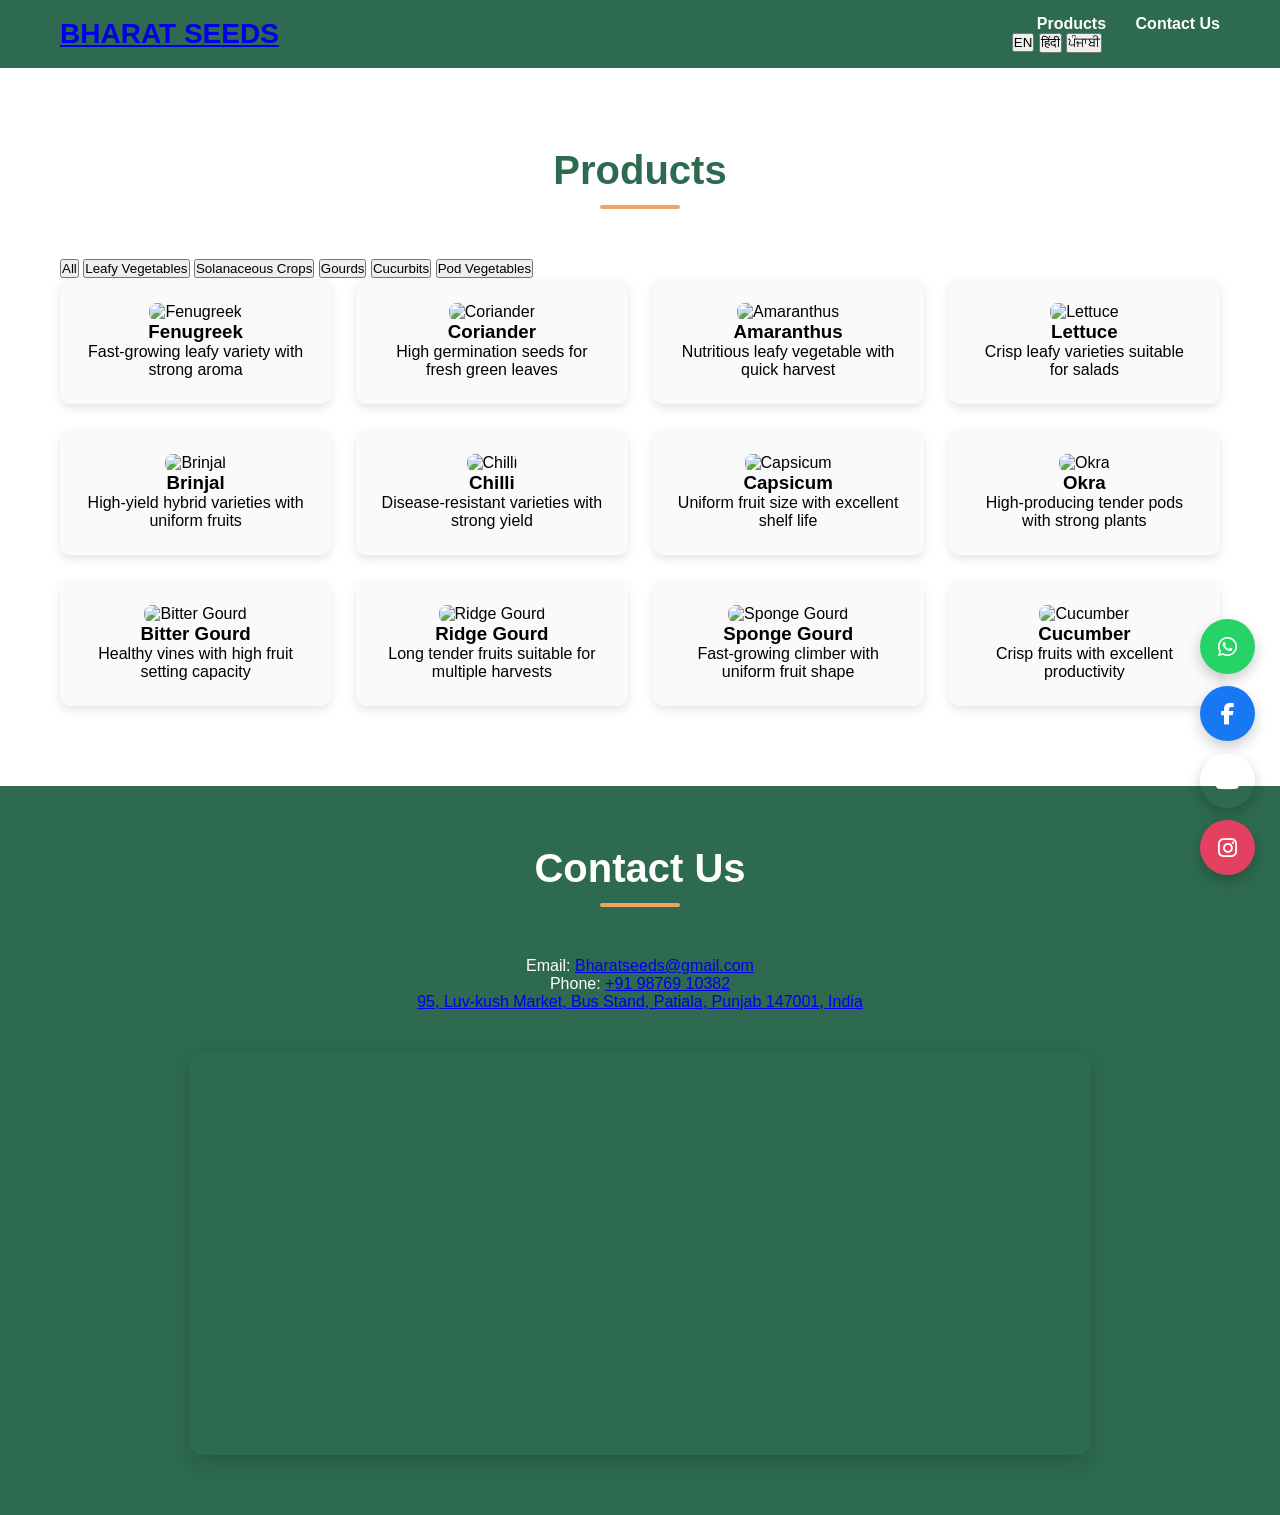
==== products.html @ 3318e7e2 "Add files via upload" ====
<!DOCTYPE html>
<html lang="en" data-default-lang="en">
<head>
  <meta charset="UTF-8">
  <meta name="viewport" content="width=device-width, initial-scale=1.0">
  <title>Bharat Seeds | Products</title>
  <link rel="icon" href="minefavicon.svg" type="image/svg+xml">
  <link rel="stylesheet" href="assets/css/style.css">
  <link rel="stylesheet" href="https://cdnjs.cloudflare.com/ajax/libs/font-awesome/6.5.0/css/all.min.css">
</head>
<body>

  <header>
    <a href="index.html" class="logo-link">
      <div class="logo">BHARAT SEEDS</div>
    </a>

    <button class="menu-toggle" id="menuToggle" aria-label="Toggle navigation" aria-expanded="false">
      <i class="fas fa-bars"></i>
    </button>

    <nav id="navbar">
      <a href="products.html" data-en="Products" data-hi="उत्पाद" data-pa="ਉਤਪਾਦ">Products</a>
      <a href="#contact" data-en="Contact Us" data-hi="संपर्क करें" data-pa="ਸੰਪਰਕ ਕਰੋ">Contact Us</a>

      <div class="language-switcher" aria-label="Language switcher">
        <button type="button" data-lang="en">EN</button>
        <button type="button" data-lang="hi">हिंदी</button>
        <button type="button" data-lang="pa">ਪੰਜਾਬੀ</button>
      </div>
    </nav>
  </header>

  <section class="section">
    <h2 class="section-title" data-en="Products" data-hi="उत्पाद" data-pa="ਉਤਪਾਦ">Products</h2>

    <div class="product-filter">
      <button class="filter-btn active" data-category="all" data-en="All" data-hi="सभी" data-pa="ਸਭ">All</button>
      <button class="filter-btn" data-category="leafy" data-en="Leafy Vegetables" data-hi="पत्तेदार सब्जियाँ" data-pa="ਪੱਤੇਦਾਰ ਸਬਜ਼ੀਆਂ">Leafy Vegetables</button>
      <button class="filter-btn" data-category="solanaceous" data-en="Solanaceous Crops" data-hi="सोलनैशियस फसलें" data-pa="ਸੋਲਨੇਸ਼ੀਅਸ ਫਸਲਾਂ">Solanaceous Crops</button>
      <button class="filter-btn" data-category="gourds" data-en="Gourds" data-hi="लौकी वर्ग की फसलें" data-pa="ਲੌਕੀ ਵਰਗ ਦੀਆਂ ਫਸਲਾਂ">Gourds</button>
      <button class="filter-btn" data-category="cucurbits" data-en="Cucurbits" data-hi="कद्दूवर्गीय फसलें" data-pa="ਕੱਦੂਵਰਗੀ ਫਸਲਾਂ">Cucurbits</button>
      <button class="filter-btn" data-category="pod" data-en="Pod Vegetables" data-hi="फलीदार सब्जियाँ" data-pa="ਫਲੀਦਾਰ ਸਬਜ਼ੀਆਂ">Pod Vegetables</button>
    </div>

    <div class="products" id="productGrid">
      <div class="card product-item" data-category="leafy">
        <img src="assets/images/products/1.jpg" alt="Fenugreek">
        <h3 data-en="Fenugreek" data-hi="मेथी" data-pa="ਮੇਥੀ">Fenugreek</h3>
        <p data-en="Fast-growing leafy variety with strong aroma" data-hi="तेज़ी से बढ़ने वाली पत्तेदार किस्म, जिसमें तेज़ सुगंध होती है" data-pa="ਤੇਜ਼ੀ ਨਾਲ ਵਧਣ ਵਾਲੀ ਪੱਤੇਦਾਰ ਕਿਸਮ, ਜਿਸ ਵਿੱਚ ਮਜ਼ਬੂਤ ਖੁਸ਼ਬੂ ਹੁੰਦੀ ਹੈ">
          Fast-growing leafy variety with strong aroma
        </p>
      </div>

      <div class="card product-item" data-category="leafy">
        <img src="assets/images/products/2.jpg" alt="Coriander">
        <h3 data-en="Coriander" data-hi="धनिया" data-pa="ਧਨੀਆ">Coriander</h3>
        <p data-en="High germination seeds for fresh green leaves" data-hi="ताज़ी हरी पत्तियों के लिए उच्च अंकुरण वाले बीज" data-pa="ਤਾਜ਼ੀਆਂ ਹਰੀਆਂ ਪੱਤੀਆਂ ਲਈ ਉੱਚ ਅੰਕੁਰਣ ਵਾਲੇ ਬੀਜ">
          High germination seeds for fresh green leaves
        </p>
      </div>

      <div class="card product-item" data-category="leafy">
        <img src="assets/images/products/3.jpg" alt="Amaranthus">
        <h3 data-en="Amaranthus" data-hi="चौलाई" data-pa="ਚੌਲਾਈ">Amaranthus</h3>
        <p data-en="Nutritious leafy vegetable with quick harvest" data-hi="पौष्टिक पत्तेदार सब्ज़ी, जल्दी कटाई के लिए उपयुक्त" data-pa="ਪੋਸ਼ਣ ਭਰਪੂਰ ਪੱਤੇਦਾਰ ਸਬਜ਼ੀ, ਜਲਦੀ ਕਟਾਈ ਲਈ ਉਚਿਤ">
          Nutritious leafy vegetable with quick harvest
        </p>
      </div>

      <div class="card product-item" data-category="leafy">
        <img src="assets/images/products/4.jpg" alt="Lettuce">
        <h3 data-en="Lettuce" data-hi="लेट्यूस" data-pa="ਲੈਟਸ">Lettuce</h3>
        <p data-en="Crisp leafy varieties suitable for salads" data-hi="सलाद के लिए उपयुक्त कुरकुरी पत्तेदार किस्में" data-pa="ਸਲਾਦ ਲਈ ਉਚਿਤ ਕਰਾਰੀ ਪੱਤੇਦਾਰ ਕਿਸਮਾਂ">
          Crisp leafy varieties suitable for salads
        </p>
      </div>

      <div class="card product-item" data-category="solanaceous">
        <img src="assets/images/products/5.jpg" alt="Brinjal">
        <h3 data-en="Brinjal" data-hi="बैंगन" data-pa="ਬੈਂਗਣ">Brinjal</h3>
        <p data-en="High-yield hybrid varieties with uniform fruits" data-hi="समान आकार के फलों वाली उच्च उपज हाइब्रिड किस्में" data-pa="ਇਕਸਾਰ ਫਲਾਂ ਵਾਲੀਆਂ ਉੱਚ ਉਪਜ ਹਾਈਬ੍ਰਿਡ ਕਿਸਮਾਂ">
          High-yield hybrid varieties with uniform fruits
        </p>
      </div>

      <div class="card product-item" data-category="solanaceous">
        <img src="assets/images/products/6.jpg" alt="Chilli">
        <h3 data-en="Chilli" data-hi="मिर्च" data-pa="ਮਿਰਚ">Chilli</h3>
        <p data-en="Disease-resistant varieties with strong yield" data-hi="रोग-प्रतिरोधी किस्में, मजबूत उपज के साथ" data-pa="ਬਿਮਾਰੀ-ਰੋਧੀ ਕਿਸਮਾਂ, ਮਜ਼ਬੂਤ ਉਪਜ ਨਾਲ">
          Disease-resistant varieties with strong yield
        </p>
      </div>

      <div class="card product-item" data-category="solanaceous">
        <img src="assets/images/products/7.jpg" alt="Capsicum">
        <h3 data-en="Capsicum" data-hi="शिमला मिर्च" data-pa="ਸ਼ਿਮਲਾ ਮਿਰਚ">Capsicum</h3>
        <p data-en="Uniform fruit size with excellent shelf life" data-hi="समान आकार और अच्छी शेल्फ लाइफ वाली किस्में" data-pa="ਇਕਸਾਰ ਆਕਾਰ ਅਤੇ ਵਧੀਆ ਸ਼ੈਲਫ ਲਾਈਫ ਵਾਲੀਆਂ ਕਿਸਮਾਂ">
          Uniform fruit size with excellent shelf life
        </p>
      </div>

      <div class="card product-item" data-category="pod">
        <img src="assets/images/products/8.jpg" alt="Okra">
        <h3 data-en="Okra" data-hi="भिंडी" data-pa="ਭਿੰਡੀ">Okra</h3>
        <p data-en="High-producing tender pods with strong plants" data-hi="मज़बूत पौधों के साथ उच्च उत्पादन देने वाली मुलायम फलियाँ" data-pa="ਮਜ਼ਬੂਤ ਪੌਦਿਆਂ ਨਾਲ ਉੱਚ ਉਤਪਾਦਨ ਦੇਣ ਵਾਲੀਆਂ ਨਰਮ ਫਲੀਆਂ">
          High-producing tender pods with strong plants
        </p>
      </div>

      <div class="card product-item" data-category="gourds">
        <img src="assets/images/products/9.jpg" alt="Bitter Gourd">
        <h3 data-en="Bitter Gourd" data-hi="करेला" data-pa="ਕਰੇਲਾ">Bitter Gourd</h3>
        <p data-en="Healthy vines with high fruit setting capacity" data-hi="मज़बूत बेलें और अधिक फल सेटिंग क्षमता" data-pa="ਮਜ਼ਬੂਤ ਬੇਲਾਂ ਅਤੇ ਵਧੀਆ ਫਲ ਸੈੱਟਿੰਗ ਸਮਰੱਥਾ">
          Healthy vines with high fruit setting capacity
        </p>
      </div>

      <div class="card product-item" data-category="gourds">
        <img src="assets/images/products/10.jpg" alt="Ridge Gourd">
        <h3 data-en="Ridge Gourd" data-hi="तोरी" data-pa="ਤੋਰੀ">Ridge Gourd</h3>
        <p data-en="Long tender fruits suitable for multiple harvests" data-hi="लंबे और कोमल फल, कई बार कटाई के लिए उपयुक्त" data-pa="ਲੰਮੇ ਤੇ ਨਰਮ ਫਲ, ਕਈ ਵਾਰ ਕਟਾਈ ਲਈ ਉਚਿਤ">
          Long tender fruits suitable for multiple harvests
        </p>
      </div>

      <div class="card product-item" data-category="gourds">
        <img src="assets/images/products/11.jpg" alt="Sponge Gourd">
        <h3 data-en="Sponge Gourd" data-hi="तुरई" data-pa="ਤੁਰੀ">Sponge Gourd</h3>
        <p data-en="Fast-growing climber with uniform fruit shape" data-hi="तेज़ी से बढ़ने वाली बेल, समान आकार के फलों के साथ" data-pa="ਤੇਜ਼ੀ ਨਾਲ ਵਧਣ ਵਾਲੀ ਬੇਲ, ਇਕਸਾਰ ਆਕਾਰ ਵਾਲੇ ਫਲਾਂ ਨਾਲ">
          Fast-growing climber with uniform fruit shape
        </p>
      </div>

      <div class="card product-item" data-category="cucurbits">
        <img src="assets/images/products/12.jpg" alt="Cucumber">
        <h3 data-en="Cucumber" data-hi="खीरा" data-pa="ਖੀਰਾ">Cucumber</h3>
        <p data-en="Crisp fruits with excellent productivity" data-hi="कुरकुरे फल और उत्कृष्ट उत्पादन क्षमता" data-pa="ਕਰਾਰੇ ਫਲ ਅਤੇ ਸ਼ਾਨਦਾਰ ਉਤਪਾਦਨ ਸਮਰੱਥਾ">
          Crisp fruits with excellent productivity
        </p>
      </div>
    </div>
  </section>

  <section class="contact" id="contact">
    <h2 class="section-title" data-en="Contact Us" data-hi="संपर्क करें" data-pa="ਸੰਪਰਕ ਕਰੋ">
      Contact Us
    </h2>

    <p>
      <span data-en="Email:" data-hi="ईमेल:" data-pa="ਈਮੇਲ:">Email:</span>
      <a href="mailto:Bharatseeds@gmail.com">Bharatseeds@gmail.com</a>
    </p>

    <p>
      <span data-en="Phone:" data-hi="फोन:" data-pa="ਫੋਨ:">Phone:</span>
      <a href="tel:+919876910382">+91 98769 10382</a>
    </p>

    <p>
      <a href="https://www.google.com/maps?q=95,+Luv-kush+Market,+Bus+Stand,+Patiala,+Punjab+147001,+India"
         target="_blank"
         rel="noopener noreferrer"
         data-en="95, Luv-kush Market, Bus Stand, Patiala, Punjab 147001, India"
         data-hi="95, लव-कुश मार्केट, बस स्टैंड, पटियाला, पंजाब 147001, भारत"
         data-pa="95, ਲਵ-ਕੁਸ਼ ਮਾਰਕੀਟ, ਬਸ ਸਟੈਂਡ, ਪਟਿਆਲਾ, ਪੰਜਾਬ 147001, ਭਾਰਤ">
        95, Luv-kush Market, Bus Stand, Patiala, Punjab 147001, India
      </a>
    </p>

    <div class="map-container">
      <iframe
        src="https://www.google.com/maps/embed?pb=!1m18!1m12!1m3!1d2813.1446462136223!2d76.40226665324055!3d30.338452761924554!2m3!1f0!2f0!3f0!3m2!1i1024!2i768!4f13.1!3m3!1m2!1s0x391028f3098c396d%3A0x86d84044a77a9594!2sBharat%20Seeds!5e0!3m2!1sen!2sin!4v1775980598095!5m2!1sen!2sin"
        width="800"
        height="300"
        style="border:0;"
        allowfullscreen=""
        loading="lazy"
        referrerpolicy="no-referrer-when-downgrade">
      </iframe>
    </div>
  </section>

  <div class="social-icons">
    <a href="https://wa.me/919876910382" target="_blank" rel="noopener noreferrer" class="whatsapp" aria-label="WhatsApp">
      <i class="fab fa-whatsapp"></i>
    </a>

    <a href="https://www.facebook.com/share/1JHaWWN5nT/?mibextid=wwXIfr" target="_blank" rel="noopener noreferrer" class="facebook" aria-label="Facebook">
      <i class="fab fa-facebook-f"></i>
    </a>

    <a href="https://www.youtube.com/@bharatseedspatiala" target="_blank" rel="noopener noreferrer" class="youtube" aria-label="YouTube">
      <i class="fab fa-youtube"></i>
    </a>

    <a href="https://www.instagram.com/bharat_seeds_patiala?igsh=MXJlamliZmdmdXNpZQ==" target="_blank" rel="noopener noreferrer" class="instagram" aria-label="Instagram">
      <i class="fab fa-instagram"></i>
    </a>
  </div>

  <script src="assets/js/script.js"></script>
  <script>
    const urlParams = new URLSearchParams(window.location.search);
    const selectedCategory = urlParams.get("category") || "all";

    const filterButtons = document.querySelectorAll(".filter-btn");
    const productItems = document.querySelectorAll(".product-item");

    function applyFilter(category) {
      productItems.forEach(item => {
        const itemCategory = item.getAttribute("data-category");
        const show = category === "all" || itemCategory === category;
        item.style.display = show ? "block" : "none";
      });

      filterButtons.forEach(btn => {
        btn.classList.toggle("active", btn.dataset.category === category);
      });
    }

    filterButtons.forEach(btn => {
      btn.addEventListener("click", () => {
        applyFilter(btn.dataset.category);
      });
    });

    applyFilter(selectedCategory);
  </script>
</body>
</html>
---- assets/css/style.css ----
/* GLOBAL RESET */

* {
  margin: 0;
  padding: 0;
  box-sizing: border-box;
}


body {

  font-family: Arial, sans-serif;
  background: #f7f7f7;

}


/* HEADER */

header {

  background: #2d6a4f;
  color: white;

  padding: 15px 60px;

  display: flex;
  justify-content: space-between;
  align-items: center;

}


.logo {

  font-size: 28px;
  font-weight: bold;

}


nav a {

  color: white;
  margin-left: 25px;
  text-decoration: none;
  font-weight: 600;

}


nav a:hover {

  color: #f4a261;

}



/* HERO SECTION */

.hero {

  height: 500px;

  /* Background image */
  background-image: linear-gradient(rgba(0, 0, 0, 0.55),
      rgba(0, 0, 0, 0.55)),
    url("../images/bgimage.jpg");

  background-size: cover;
  background-position: bottom;
  background-repeat: no-repeat;

  /* Center text */
  display: flex;
  justify-content: center;
  align-items: center;

  text-align: center;
  color: white;

}


.hero h1 {

  font-size: 60px;
  margin-bottom: 10px;

}


.hero p {

  font-size: 22px;

}


.btn {

  margin-top: 20px;

  background: #f4a261;

  padding: 14px 28px;

  border: none;
  border-radius: 6px;

  color: white;
  font-size: 18px;

  cursor: pointer;

}


.btn:hover {

  background: #e76f51;

}



/* SECTION */

.section {

  padding: 80px 60px;
  background: white;

}


/* =========================
   ABOUT SECTION
========================= */

.about {

  display: flex;

  align-items: center;

  justify-content: center;

  gap: 60px;

  max-width: 1100px;

  margin: auto;

}


/* ABOUT IMAGE */

.about img {

  width: 40%;

  max-width: 420px;

  border-radius: 14px;

  box-shadow: 0 10px 25px rgba(0, 0, 0, 0.15);

}


/* ABOUT TEXT BLOCK */

.about div {

  width: 55%;

}


/* ABOUT TEXT STYLE */

.about p {

  font-size: 18px;

  line-height: 1.8;

  color: #444;

  letter-spacing: 0.4px;

}



/* PRODUCTS */

.products {

  display: grid;

  grid-template-columns: repeat(4, 1fr);

  gap: 25px;

}


.card {

  background: #fafafa;

  padding: 25px;

  text-align: center;

  border-radius: 10px;

  box-shadow: 0 4px 10px rgba(0, 0, 0, 0.1);

}


.card img {

  width: 100%;

  height: 180px;

  object-fit: cover;

  border-radius: 8px;

}



/* CONTACT */

.contact {

  background: #2d6a4f;

  color: white;

  text-align: center;

  padding: 60px;

}



/* FOOTER */

footer {

  background: #1b4332;

  color: white;

  text-align: center;

  padding: 20px;

}



/* MOBILE RESPONSIVE */

@media (max-width: 900px) {


  .products {

    grid-template-columns: repeat(2, 1fr);

  }


  .hero h1 {

    font-size: 40px;

  }


}



/* =========================
   VIEW BUTTON STYLE
========================= */

.view-btn {

  margin-top: 45px;

  background: linear-gradient(135deg, #2d6a4f, #40916c);

  color: white;

  padding: 14px 34px;

  font-size: 17px;

  border: none;

  border-radius: 30px;

  cursor: pointer;

  transition: all 0.3s ease;

  letter-spacing: 0.5px;

}


/* BUTTON HOVER EFFECT */

.view-btn:hover {

  background: linear-gradient(135deg, #1b4332, #2d6a4f);

  transform: translateY(-2px);

  box-shadow: 0 8px 18px rgba(0, 0, 0, 0.18);

}


/* GOOGLE MAP CONTAINER */

.map-container {

  margin-top: 40px;

  width: 100%;

  max-width: 900px;

  margin-left: auto;
  margin-right: auto;

  border-radius: 12px;

  overflow: hidden;

  box-shadow: 0 8px 20px rgba(0, 0, 0, 0.15);

}


/* MAP FRAME */

.map-container iframe {

  width: 100%;

  height: 400px;

  border: 0;

}


html {
  scroll-behavior: smooth;
}

/* FLOATING SOCIAL ICONS */

.social-icons {

  position: fixed;

  bottom: 25px;
  right: 25px;

  display: flex;
  flex-direction: column;

  gap: 12px;

  z-index: 999;

}


/* ICON STYLE */

.social-icons a {

  width: 55px;
  height: 55px;

  display: flex;
  align-items: center;
  justify-content: center;

  color: white;

  font-size: 22px;

  border-radius: 50%;

  box-shadow: 0 6px 14px rgba(0, 0, 0, 0.2);

  transition: 0.3s ease;

  text-decoration: none;

}


/* WHATSAPP */

.social-icons .whatsapp {

  background: #25D366;

}


/* FACEBOOK */

.social-icons .facebook {

  background: #1877F2;

}


/* INSTAGRAM */

.social-icons .instagram {

  background: #E4405F;

}


/* HOVER EFFECT */

.social-icons a:hover {

  transform: translateY(-5px) scale(1.1);

  box-shadow: 0 10px 22px rgba(0, 0, 0, 0.3);

}


.hero-content h1 {

  margin-bottom: 15px;

}


.hero-content p {

  margin-bottom: 25px;

  font-size: 22px;

}


.hero-content .btn {

  display: inline-block;

  margin-top: 10px;

}

.about h3 {

  font-size: 26px;

  color: #2d6a4f;

  margin-bottom: 15px;

}


@media (max-width: 900px) {

  .about {

    flex-direction: column;

    text-align: center;

  }

  .about img {

    width: 80%;

  }

  .about div {

    width: 100%;

  }

}

/* =========================
   OUR PARTNERS SECTION
========================= */

.partners-section {

  padding: 80px 60px;
  background: linear-gradient(to bottom, #f9faf7, #ffffff);
  text-align: center;

}


/* PARTNER GRID */

.partners-grid {

  display: grid;
  grid-template-columns: repeat(6, 1fr);
  gap: 30px;
  align-items: center;
  justify-items: center;
  max-width: 1100px;
  margin: auto;

}


/* PARTNER LOGOS */

.partner-logo {

  width: 150px;
  height: 100px;
  object-fit: contain;
  padding: 14px;
  background: white;
  border-radius: 10px;
  box-shadow: 0 4px 12px rgba(0, 0, 0, 0.08);
  transition: transform 0.25s ease,
    box-shadow 0.25s ease;

}


.partner-logo:hover {

  transform: translateY(-6px) scale(1.05);
  box-shadow: 0 10px 25px rgba(0, 0, 0, 0.15);

}


/* VIEW BUTTON */

.view-btn {

  margin-top: 45px;
  background: linear-gradient(135deg, #2d6a4f, #40916c);
  color: white;
  padding: 14px 34px;
  font-size: 17px;
  border: none;
  border-radius: 30px;
  cursor: pointer;
  transition: all 0.3s ease;
  letter-spacing: 0.5px;

}


.view-btn:hover {

  background: linear-gradient(135deg, #1b4332, #2d6a4f);
  transform: translateY(-2px);
  box-shadow: 0 8px 18px rgba(0, 0, 0, 0.18);

}


/* RESPONSIVE */

@media (max-width:1000px) {

  .partners-grid {
    grid-template-columns: repeat(4, 1fr);
  }

}

@media (max-width:600px) {

  .partners-grid {
    grid-template-columns: repeat(2, 1fr);
  }

  .partners-section {
    padding: 60px 20px;
  }

}


/* =========================
   GLOBAL SECTION HEADINGS
========================= */

.section-title {

  font-size: 40px;

  color: #2d6a4f;

  margin: 0 auto 50px auto;

  text-align: center;

  display: block;

  position: relative;

  width: fit-content;

}


/* UNDERLINE ACCENT */

.section-title::after {

  content: "";

  width: 80px;

  height: 4px;

  background: #f4a261;

  display: block;

  margin: 12px auto 0;

  border-radius: 3px;

}

.contact .section-title {

  color: white;

}

/* =========================
   MOBILE NAVBAR SUPPORT
========================= */

.menu-toggle {

  display: none;

  font-size: 26px;

  cursor: pointer;

}


/* MOBILE NAVIGATION */

.menu-toggle {

  display: none;

  font-size: 26px;

  cursor: pointer;

}


/* MOBILE NAVIGATION */

.menu-toggle {

  display: none;

  font-size: 26px;

  cursor: pointer;

}


/* MOBILE NAVIGATION */

.menu-toggle {

  display: none;

  font-size: 26px;

  cursor: pointer;

}


/* MOBILE NAVIGATION */

@media (max-width: 768px) {

  nav {

    position: absolute;

    top: 70px;

    right: 20px;

    background: #2d6a4f;

    width: 220px;

    display: none;

    flex-direction: column;

    padding: 15px 0;

    border-radius: 8px;

    box-shadow: 0 6px 18px rgba(0, 0, 0, 0.2);

  }

  nav a {

    display: block;

    padding: 12px 20px;

    margin: 0;

  }

  .menu-toggle {

    display: block;

    color: white;

  }

  nav.active {

    display: flex;

  }

}

/* 
@media (max-width: 768px) {

  nav {

    position: absolute;

    top: 70px;

    right: 20px;

    background: #2d6a4f;

    width: 220px;

    display: none;

    flex-direction: column;

    padding: 15px 0;

    border-radius: 8px;

    box-shadow: 0 6px 18px rgba(0, 0, 0, 0.2);

  }

  nav a {

    display: block;

    padding: 12px 20px;

    margin: 0;

  }

  .menu-toggle {

    display: block;

    color: white;

  }

  nav.active {

    display: flex;

  }

} */
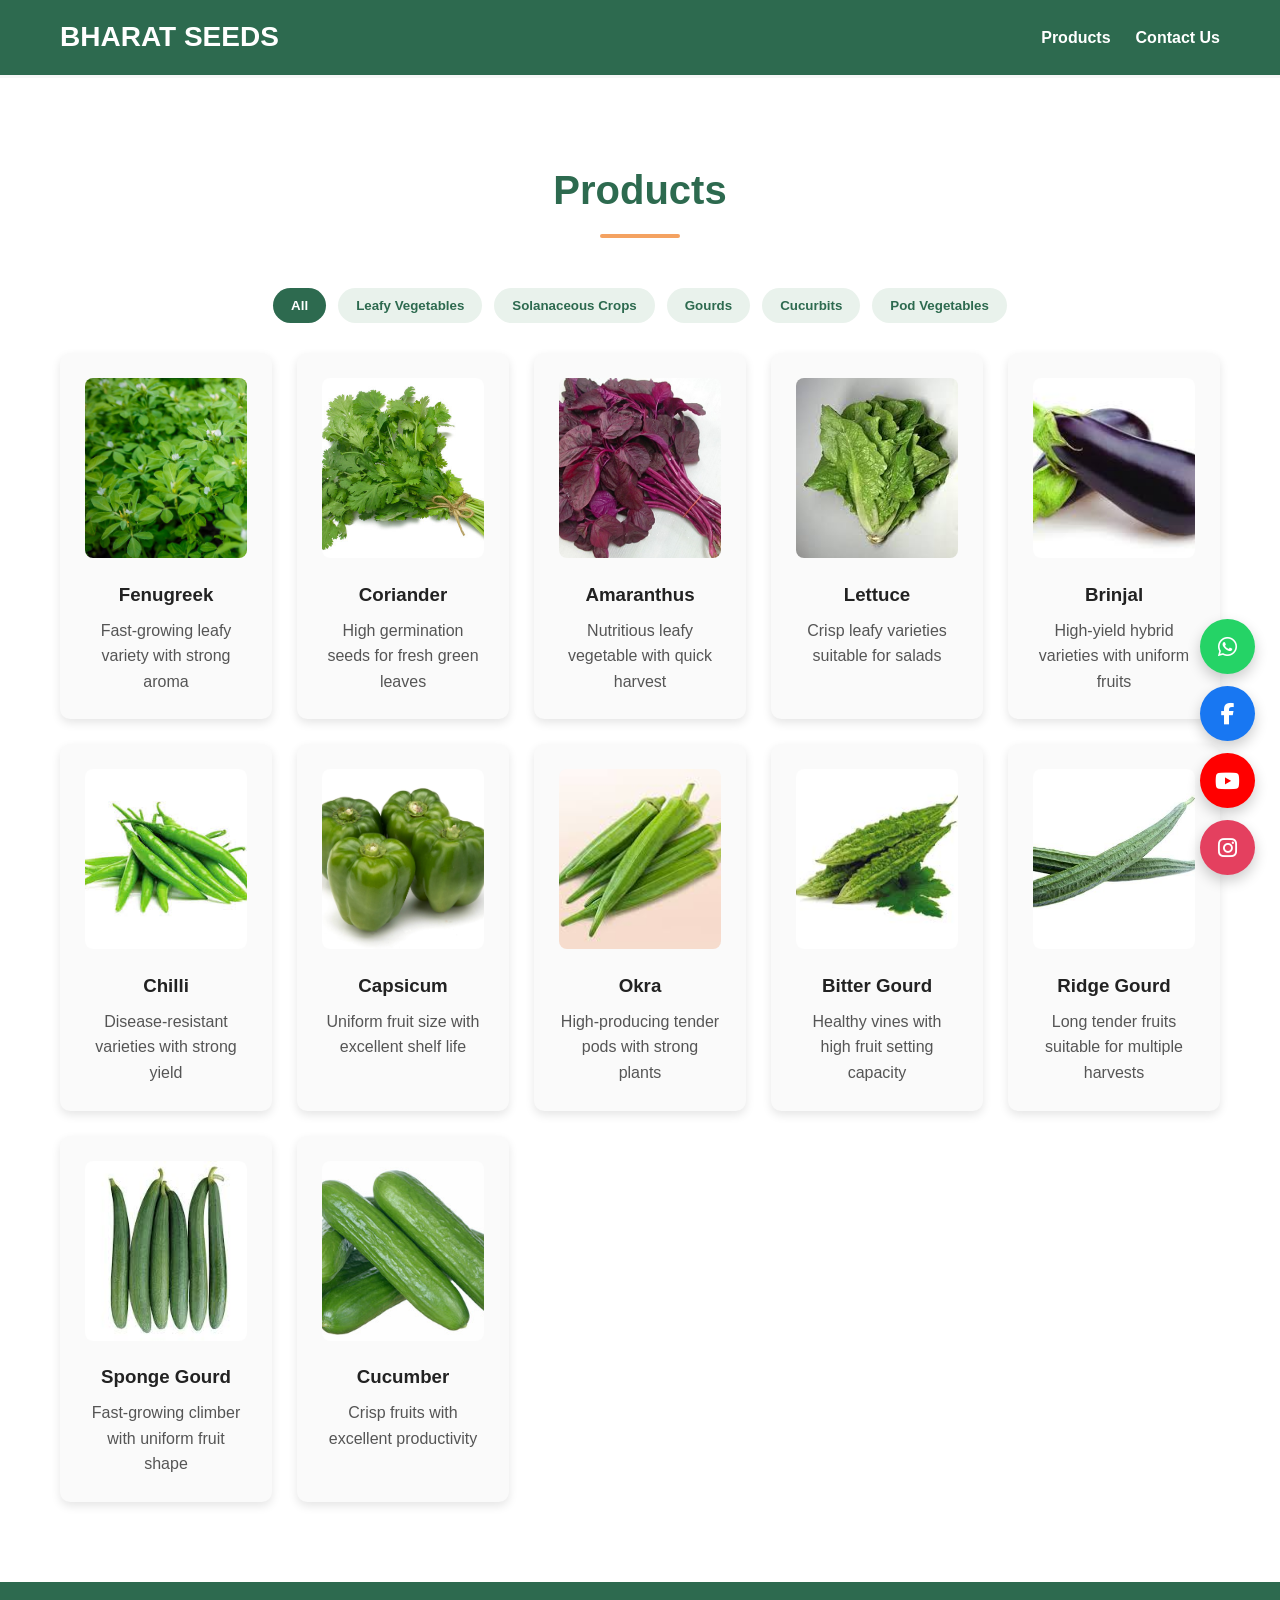
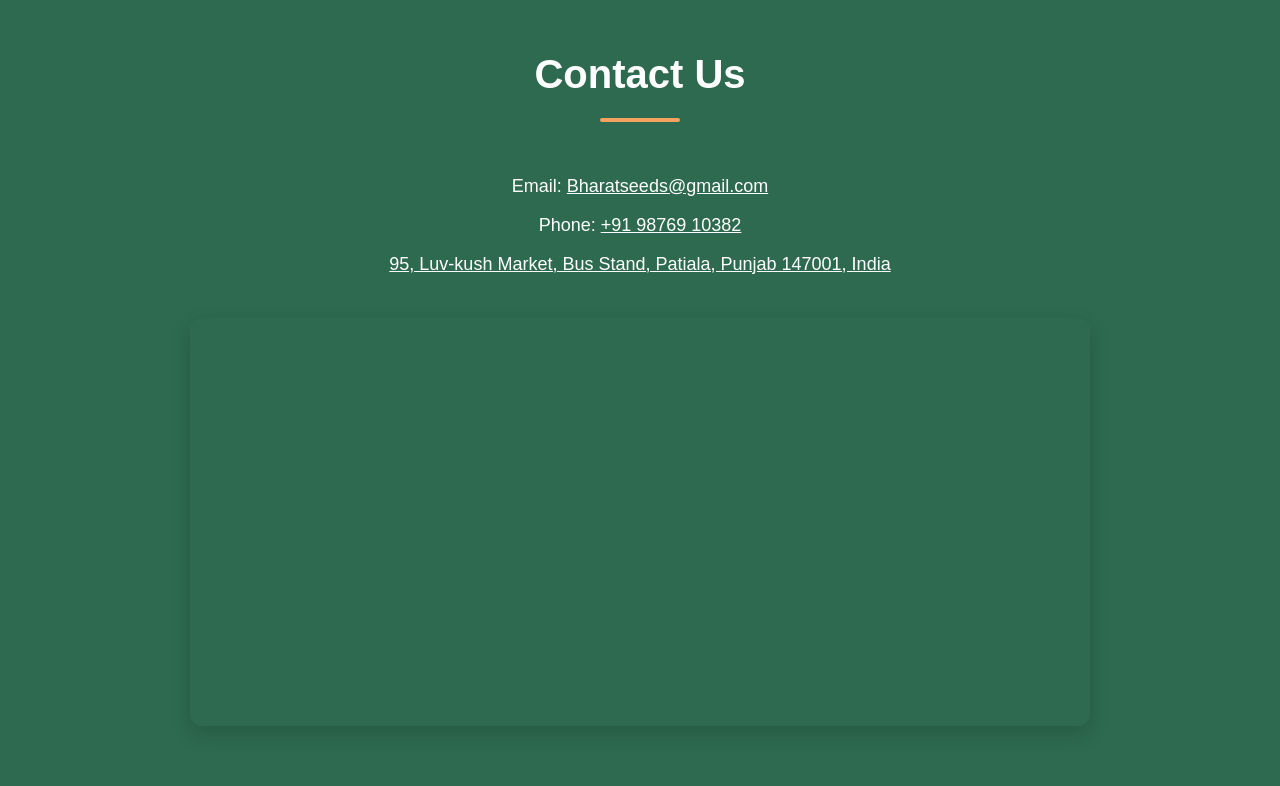
==== commit ad997029: "Add files via upload" ====
--- a/products.html
+++ b/products.html
@@ -1,5 +1,5 @@
 <!DOCTYPE html>
-<html lang="en" data-default-lang="en">
+<html lang="en">
 <head>
   <meta charset="UTF-8">
   <meta name="viewport" content="width=device-width, initial-scale=1.0">
@@ -11,193 +11,170 @@
 <body>
 
   <header>
-    <a href="index.html" class="logo-link">
-      <div class="logo">BHARAT SEEDS</div>
-    </a>
-
-    <button class="menu-toggle" id="menuToggle" aria-label="Toggle navigation" aria-expanded="false">
-      <i class="fas fa-bars"></i>
-    </button>
-
-    <nav id="navbar">
-      <a href="products.html" data-en="Products" data-hi="उत्पाद" data-pa="ਉਤਪਾਦ">Products</a>
-      <a href="#contact" data-en="Contact Us" data-hi="संपर्क करें" data-pa="ਸੰਪਰਕ ਕਰੋ">Contact Us</a>
-
-      <div class="language-switcher" aria-label="Language switcher">
-        <button type="button" data-lang="en">EN</button>
-        <button type="button" data-lang="hi">हिंदी</button>
-        <button type="button" data-lang="pa">ਪੰਜਾਬੀ</button>
-      </div>
-    </nav>
-  </header>
+  <a href="index.html" class="logo-link">
+    <div class="logo">BHARAT SEEDS</div>
+  </a>
+
+  <button class="menu-toggle" id="menuToggle" aria-label="Toggle navigation" aria-expanded="false">
+    <i class="fas fa-bars"></i>
+  </button>
+
+  <nav id="navbar">
+    <a href="products.html">Products</a>
+    <a href="#contact">Contact Us</a>
+  </nav>
+</header>
 
   <section class="section">
-    <h2 class="section-title" data-en="Products" data-hi="उत्पाद" data-pa="ਉਤਪਾਦ">Products</h2>
+    <h2 class="section-title">Products</h2>
 
     <div class="product-filter">
-      <button class="filter-btn active" data-category="all" data-en="All" data-hi="सभी" data-pa="ਸਭ">All</button>
-      <button class="filter-btn" data-category="leafy" data-en="Leafy Vegetables" data-hi="पत्तेदार सब्जियाँ" data-pa="ਪੱਤੇਦਾਰ ਸਬਜ਼ੀਆਂ">Leafy Vegetables</button>
-      <button class="filter-btn" data-category="solanaceous" data-en="Solanaceous Crops" data-hi="सोलनैशियस फसलें" data-pa="ਸੋਲਨੇਸ਼ੀਅਸ ਫਸਲਾਂ">Solanaceous Crops</button>
-      <button class="filter-btn" data-category="gourds" data-en="Gourds" data-hi="लौकी वर्ग की फसलें" data-pa="ਲੌਕੀ ਵਰਗ ਦੀਆਂ ਫਸਲਾਂ">Gourds</button>
-      <button class="filter-btn" data-category="cucurbits" data-en="Cucurbits" data-hi="कद्दूवर्गीय फसलें" data-pa="ਕੱਦੂਵਰਗੀ ਫਸਲਾਂ">Cucurbits</button>
-      <button class="filter-btn" data-category="pod" data-en="Pod Vegetables" data-hi="फलीदार सब्जियाँ" data-pa="ਫਲੀਦਾਰ ਸਬਜ਼ੀਆਂ">Pod Vegetables</button>
+      <button class="filter-btn active" data-category="all">All</button>
+      <button class="filter-btn" data-category="leafy">Leafy Vegetables</button>
+      <button class="filter-btn" data-category="solanaceous">Solanaceous Crops</button>
+      <button class="filter-btn" data-category="gourds">Gourds</button>
+      <button class="filter-btn" data-category="cucurbits">Cucurbits</button>
+      <button class="filter-btn" data-category="pod">Pod Vegetables</button>
     </div>
 
     <div class="products" id="productGrid">
       <div class="card product-item" data-category="leafy">
         <img src="assets/images/products/1.jpg" alt="Fenugreek">
-        <h3 data-en="Fenugreek" data-hi="मेथी" data-pa="ਮੇਥੀ">Fenugreek</h3>
-        <p data-en="Fast-growing leafy variety with strong aroma" data-hi="तेज़ी से बढ़ने वाली पत्तेदार किस्म, जिसमें तेज़ सुगंध होती है" data-pa="ਤੇਜ਼ੀ ਨਾਲ ਵਧਣ ਵਾਲੀ ਪੱਤੇਦਾਰ ਕਿਸਮ, ਜਿਸ ਵਿੱਚ ਮਜ਼ਬੂਤ ਖੁਸ਼ਬੂ ਹੁੰਦੀ ਹੈ">
-          Fast-growing leafy variety with strong aroma
-        </p>
+        <h3>Fenugreek</h3>
+        <p>Fast-growing leafy variety with strong aroma</p>
       </div>
 
       <div class="card product-item" data-category="leafy">
         <img src="assets/images/products/2.jpg" alt="Coriander">
-        <h3 data-en="Coriander" data-hi="धनिया" data-pa="ਧਨੀਆ">Coriander</h3>
-        <p data-en="High germination seeds for fresh green leaves" data-hi="ताज़ी हरी पत्तियों के लिए उच्च अंकुरण वाले बीज" data-pa="ਤਾਜ਼ੀਆਂ ਹਰੀਆਂ ਪੱਤੀਆਂ ਲਈ ਉੱਚ ਅੰਕੁਰਣ ਵਾਲੇ ਬੀਜ">
-          High germination seeds for fresh green leaves
-        </p>
+        <h3>Coriander</h3>
+        <p>High germination seeds for fresh green leaves</p>
       </div>
 
       <div class="card product-item" data-category="leafy">
         <img src="assets/images/products/3.jpg" alt="Amaranthus">
-        <h3 data-en="Amaranthus" data-hi="चौलाई" data-pa="ਚੌਲਾਈ">Amaranthus</h3>
-        <p data-en="Nutritious leafy vegetable with quick harvest" data-hi="पौष्टिक पत्तेदार सब्ज़ी, जल्दी कटाई के लिए उपयुक्त" data-pa="ਪੋਸ਼ਣ ਭਰਪੂਰ ਪੱਤੇਦਾਰ ਸਬਜ਼ੀ, ਜਲਦੀ ਕਟਾਈ ਲਈ ਉਚਿਤ">
-          Nutritious leafy vegetable with quick harvest
-        </p>
+        <h3>Amaranthus</h3>
+        <p>Nutritious leafy vegetable with quick harvest</p>
       </div>
 
       <div class="card product-item" data-category="leafy">
         <img src="assets/images/products/4.jpg" alt="Lettuce">
-        <h3 data-en="Lettuce" data-hi="लेट्यूस" data-pa="ਲੈਟਸ">Lettuce</h3>
-        <p data-en="Crisp leafy varieties suitable for salads" data-hi="सलाद के लिए उपयुक्त कुरकुरी पत्तेदार किस्में" data-pa="ਸਲਾਦ ਲਈ ਉਚਿਤ ਕਰਾਰੀ ਪੱਤੇਦਾਰ ਕਿਸਮਾਂ">
-          Crisp leafy varieties suitable for salads
-        </p>
+        <h3>Lettuce</h3>
+        <p>Crisp leafy varieties suitable for salads</p>
       </div>
 
       <div class="card product-item" data-category="solanaceous">
         <img src="assets/images/products/5.jpg" alt="Brinjal">
-        <h3 data-en="Brinjal" data-hi="बैंगन" data-pa="ਬੈਂਗਣ">Brinjal</h3>
-        <p data-en="High-yield hybrid varieties with uniform fruits" data-hi="समान आकार के फलों वाली उच्च उपज हाइब्रिड किस्में" data-pa="ਇਕਸਾਰ ਫਲਾਂ ਵਾਲੀਆਂ ਉੱਚ ਉਪਜ ਹਾਈਬ੍ਰਿਡ ਕਿਸਮਾਂ">
-          High-yield hybrid varieties with uniform fruits
-        </p>
+        <h3>Brinjal</h3>
+        <p>High-yield hybrid varieties with uniform fruits</p>
       </div>
 
       <div class="card product-item" data-category="solanaceous">
         <img src="assets/images/products/6.jpg" alt="Chilli">
-        <h3 data-en="Chilli" data-hi="मिर्च" data-pa="ਮਿਰਚ">Chilli</h3>
-        <p data-en="Disease-resistant varieties with strong yield" data-hi="रोग-प्रतिरोधी किस्में, मजबूत उपज के साथ" data-pa="ਬਿਮਾਰੀ-ਰੋਧੀ ਕਿਸਮਾਂ, ਮਜ਼ਬੂਤ ਉਪਜ ਨਾਲ">
-          Disease-resistant varieties with strong yield
-        </p>
+        <h3>Chilli</h3>
+        <p>Disease-resistant varieties with strong yield</p>
       </div>
 
       <div class="card product-item" data-category="solanaceous">
         <img src="assets/images/products/7.jpg" alt="Capsicum">
-        <h3 data-en="Capsicum" data-hi="शिमला मिर्च" data-pa="ਸ਼ਿਮਲਾ ਮਿਰਚ">Capsicum</h3>
-        <p data-en="Uniform fruit size with excellent shelf life" data-hi="समान आकार और अच्छी शेल्फ लाइफ वाली किस्में" data-pa="ਇਕਸਾਰ ਆਕਾਰ ਅਤੇ ਵਧੀਆ ਸ਼ੈਲਫ ਲਾਈਫ ਵਾਲੀਆਂ ਕਿਸਮਾਂ">
-          Uniform fruit size with excellent shelf life
-        </p>
+        <h3>Capsicum</h3>
+        <p>Uniform fruit size with excellent shelf life</p>
       </div>
 
       <div class="card product-item" data-category="pod">
         <img src="assets/images/products/8.jpg" alt="Okra">
-        <h3 data-en="Okra" data-hi="भिंडी" data-pa="ਭਿੰਡੀ">Okra</h3>
-        <p data-en="High-producing tender pods with strong plants" data-hi="मज़बूत पौधों के साथ उच्च उत्पादन देने वाली मुलायम फलियाँ" data-pa="ਮਜ਼ਬੂਤ ਪੌਦਿਆਂ ਨਾਲ ਉੱਚ ਉਤਪਾਦਨ ਦੇਣ ਵਾਲੀਆਂ ਨਰਮ ਫਲੀਆਂ">
-          High-producing tender pods with strong plants
-        </p>
+        <h3>Okra</h3>
+        <p>High-producing tender pods with strong plants</p>
       </div>
 
       <div class="card product-item" data-category="gourds">
         <img src="assets/images/products/9.jpg" alt="Bitter Gourd">
-        <h3 data-en="Bitter Gourd" data-hi="करेला" data-pa="ਕਰੇਲਾ">Bitter Gourd</h3>
-        <p data-en="Healthy vines with high fruit setting capacity" data-hi="मज़बूत बेलें और अधिक फल सेटिंग क्षमता" data-pa="ਮਜ਼ਬੂਤ ਬੇਲਾਂ ਅਤੇ ਵਧੀਆ ਫਲ ਸੈੱਟਿੰਗ ਸਮਰੱਥਾ">
-          Healthy vines with high fruit setting capacity
-        </p>
+        <h3>Bitter Gourd</h3>
+        <p>Healthy vines with high fruit setting capacity</p>
       </div>
 
       <div class="card product-item" data-category="gourds">
         <img src="assets/images/products/10.jpg" alt="Ridge Gourd">
-        <h3 data-en="Ridge Gourd" data-hi="तोरी" data-pa="ਤੋਰੀ">Ridge Gourd</h3>
-        <p data-en="Long tender fruits suitable for multiple harvests" data-hi="लंबे और कोमल फल, कई बार कटाई के लिए उपयुक्त" data-pa="ਲੰਮੇ ਤੇ ਨਰਮ ਫਲ, ਕਈ ਵਾਰ ਕਟਾਈ ਲਈ ਉਚਿਤ">
-          Long tender fruits suitable for multiple harvests
-        </p>
+        <h3>Ridge Gourd</h3>
+        <p>Long tender fruits suitable for multiple harvests</p>
       </div>
 
       <div class="card product-item" data-category="gourds">
         <img src="assets/images/products/11.jpg" alt="Sponge Gourd">
-        <h3 data-en="Sponge Gourd" data-hi="तुरई" data-pa="ਤੁਰੀ">Sponge Gourd</h3>
-        <p data-en="Fast-growing climber with uniform fruit shape" data-hi="तेज़ी से बढ़ने वाली बेल, समान आकार के फलों के साथ" data-pa="ਤੇਜ਼ੀ ਨਾਲ ਵਧਣ ਵਾਲੀ ਬੇਲ, ਇਕਸਾਰ ਆਕਾਰ ਵਾਲੇ ਫਲਾਂ ਨਾਲ">
-          Fast-growing climber with uniform fruit shape
-        </p>
+        <h3>Sponge Gourd</h3>
+        <p>Fast-growing climber with uniform fruit shape</p>
       </div>
 
       <div class="card product-item" data-category="cucurbits">
         <img src="assets/images/products/12.jpg" alt="Cucumber">
-        <h3 data-en="Cucumber" data-hi="खीरा" data-pa="ਖੀਰਾ">Cucumber</h3>
-        <p data-en="Crisp fruits with excellent productivity" data-hi="कुरकुरे फल और उत्कृष्ट उत्पादन क्षमता" data-pa="ਕਰਾਰੇ ਫਲ ਅਤੇ ਸ਼ਾਨਦਾਰ ਉਤਪਾਦਨ ਸਮਰੱਥਾ">
-          Crisp fruits with excellent productivity
-        </p>
+        <h3>Cucumber</h3>
+        <p>Crisp fruits with excellent productivity</p>
       </div>
     </div>
   </section>
-
+  
   <section class="contact" id="contact">
-    <h2 class="section-title" data-en="Contact Us" data-hi="संपर्क करें" data-pa="ਸੰਪਰਕ ਕਰੋ">
-      Contact Us
-    </h2>
-
-    <p>
-      <span data-en="Email:" data-hi="ईमेल:" data-pa="ਈਮੇਲ:">Email:</span>
-      <a href="mailto:Bharatseeds@gmail.com">Bharatseeds@gmail.com</a>
-    </p>
-
-    <p>
-      <span data-en="Phone:" data-hi="फोन:" data-pa="ਫੋਨ:">Phone:</span>
-      <a href="tel:+919876910382">+91 98769 10382</a>
-    </p>
-
-    <p>
-      <a href="https://www.google.com/maps?q=95,+Luv-kush+Market,+Bus+Stand,+Patiala,+Punjab+147001,+India"
-         target="_blank"
-         rel="noopener noreferrer"
-         data-en="95, Luv-kush Market, Bus Stand, Patiala, Punjab 147001, India"
-         data-hi="95, लव-कुश मार्केट, बस स्टैंड, पटियाला, पंजाब 147001, भारत"
-         data-pa="95, ਲਵ-ਕੁਸ਼ ਮਾਰਕੀਟ, ਬਸ ਸਟੈਂਡ, ਪਟਿਆਲਾ, ਪੰਜਾਬ 147001, ਭਾਰਤ">
-        95, Luv-kush Market, Bus Stand, Patiala, Punjab 147001, India
-      </a>
-    </p>
-
-    <div class="map-container">
-      <iframe
-        src="https://www.google.com/maps/embed?pb=!1m18!1m12!1m3!1d2813.1446462136223!2d76.40226665324055!3d30.338452761924554!2m3!1f0!2f0!3f0!3m2!1i1024!2i768!4f13.1!3m3!1m2!1s0x391028f3098c396d%3A0x86d84044a77a9594!2sBharat%20Seeds!5e0!3m2!1sen!2sin!4v1775980598095!5m2!1sen!2sin"
-        width="800"
-        height="300"
-        style="border:0;"
-        allowfullscreen=""
-        loading="lazy"
-        referrerpolicy="no-referrer-when-downgrade">
-      </iframe>
-    </div>
-  </section>
-
-  <div class="social-icons">
-    <a href="https://wa.me/919876910382" target="_blank" rel="noopener noreferrer" class="whatsapp" aria-label="WhatsApp">
-      <i class="fab fa-whatsapp"></i>
+  <h2 class="section-title">Contact Us</h2>
+
+  <p>Email: <a href="mailto:Bharatseeds@gmail.com">Bharatseeds@gmail.com</a></p>
+
+  <p>Phone: <a href="tel:+919876910382">+91 98769 10382</a></p>
+
+  <p>
+    <a href="https://www.google.com/maps?q=95,+Luv-kush+Market,+Bus+Stand,+Patiala,+Punjab+147001,+India"
+       target="_blank"
+       rel="noopener noreferrer">
+      95, Luv-kush Market, Bus Stand, Patiala, Punjab 147001, India
     </a>
-
-    <a href="https://www.facebook.com/share/1JHaWWN5nT/?mibextid=wwXIfr" target="_blank" rel="noopener noreferrer" class="facebook" aria-label="Facebook">
-      <i class="fab fa-facebook-f"></i>
-    </a>
-
-    <a href="https://www.youtube.com/@bharatseedspatiala" target="_blank" rel="noopener noreferrer" class="youtube" aria-label="YouTube">
-      <i class="fab fa-youtube"></i>
-    </a>
-
-    <a href="https://www.instagram.com/bharat_seeds_patiala?igsh=MXJlamliZmdmdXNpZQ==" target="_blank" rel="noopener noreferrer" class="instagram" aria-label="Instagram">
-      <i class="fab fa-instagram"></i>
-    </a>
+  </p>
+
+  <div class="map-container">
+    <iframe
+      src="https://www.google.com/maps/embed?pb=!1m18!1m12!1m3!1d2813.1446462136223!2d76.40226665324055!3d30.338452761924554!2m3!1f0!2f0!3f0!3m2!1i1024!2i768!4f13.1!3m3!1m2!1s0x391028f3098c396d%3A0x86d84044a77a9594!2sBharat%20Seeds!5e0!3m2!1sen!2sin!4v1775980598095!5m2!1sen!2sin"
+      width="800"
+      height="300"
+      style="border:0;"
+      allowfullscreen=""
+      loading="lazy"
+      referrerpolicy="no-referrer-when-downgrade">
+    </iframe>
   </div>
+</section>
+
+<div class="social-icons">
+
+  <a href="https://wa.me/919876910382"
+     target="_blank"
+     rel="noopener noreferrer"
+     class="whatsapp"
+     aria-label="WhatsApp">
+    <i class="fab fa-whatsapp"></i>
+  </a>
+
+  <a href="https://www.facebook.com/share/1JHaWWN5nT/?mibextid=wwXIfr"
+     target="_blank"
+     rel="noopener noreferrer"
+     class="facebook"
+     aria-label="Facebook">
+    <i class="fab fa-facebook-f"></i>
+  </a>
+
+  <a href="https://www.youtube.com/@bharatseedspatiala"
+     target="_blank"
+     rel="noopener noreferrer"
+     class="youtube"
+     aria-label="YouTube">
+    <i class="fab fa-youtube"></i>
+  </a>
+
+  <a href="https://www.instagram.com/bharat_seeds_patiala?igsh=MXJlamliZmdmdXNpZQ=="
+     target="_blank"
+     rel="noopener noreferrer"
+     class="instagram"
+     aria-label="Instagram">
+    <i class="fab fa-instagram"></i>
+  </a>
+
+</div>
 
   <script src="assets/js/script.js"></script>
   <script>
--- a/assets/css/style.css
+++ b/assets/css/style.css
@@ -1,538 +1,239 @@
 /* GLOBAL RESET */
-
 * {
   margin: 0;
   padding: 0;
   box-sizing: border-box;
 }
 
+html {
+  scroll-behavior: smooth;
+}
 
 body {
-
   font-family: Arial, sans-serif;
   background: #f7f7f7;
-
-}
-
+  color: #222;
+  line-height: 1.6;
+  padding-top: 78px;
+}
 
 /* HEADER */
-
 header {
-
   background: #2d6a4f;
-  color: white;
-
+  color: #fff;
   padding: 15px 60px;
-
   display: flex;
   justify-content: space-between;
   align-items: center;
-
-}
-
+  position: fixed;
+  top: 0;
+  left: 0;
+  width: 100%;
+  z-index: 1000;
+}
 
 .logo {
-
   font-size: 28px;
   font-weight: bold;
-
-}
-
+}
+
+nav {
+  display: flex;
+  align-items: center;
+  gap: 25px;
+}
 
 nav a {
-
-  color: white;
-  margin-left: 25px;
+  color: #fff;
   text-decoration: none;
   font-weight: 600;
-
-}
-
+  transition: color 0.25s ease;
+}
 
 nav a:hover {
-
   color: #f4a261;
-
-}
-
-
+}
 
 /* HERO SECTION */
-
 .hero {
-
-  height: 500px;
-
-  /* Background image */
-  background-image: linear-gradient(rgba(0, 0, 0, 0.55),
-      rgba(0, 0, 0, 0.55)),
+  min-height: 500px;
+  background-image:
+    linear-gradient(rgba(0, 0, 0, 0.55), rgba(0, 0, 0, 0.55)),
     url("../images/bgimage.jpg");
-
   background-size: cover;
   background-position: bottom;
   background-repeat: no-repeat;
-
-  /* Center text */
   display: flex;
   justify-content: center;
   align-items: center;
-
   text-align: center;
-  color: white;
-
-}
-
-
-.hero h1 {
-
+  color: #fff;
+  padding: 40px 20px;
+}
+
+.hero-content h1 {
   font-size: 60px;
-  margin-bottom: 10px;
-
-}
-
-
-.hero p {
-
+  margin-bottom: 12px;
+}
+
+.hero-content p {
   font-size: 22px;
-
-}
-
+  margin-bottom: 24px;
+}
+
+.hero-content .btn {
+  display: inline-block;
+  margin: 8px 8px 0 8px;
+}
+
+/* BUTTONS */
+.btn,
+.view-btn {
+  border: none;
+  cursor: pointer;
+  transition: all 0.3s ease;
+}
 
 .btn {
-
-  margin-top: 20px;
-
   background: #f4a261;
-
   padding: 14px 28px;
-
-  border: none;
   border-radius: 6px;
-
-  color: white;
+  color: #fff;
   font-size: 18px;
-
-  cursor: pointer;
-
-}
-
+  text-decoration: none;
+}
 
 .btn:hover {
-
   background: #e76f51;
-
-}
-
-
-
-/* SECTION */
-
+}
+
+/* SECTIONS */
 .section {
-
   padding: 80px 60px;
-  background: white;
-
-}
-
-
-/* =========================
-   ABOUT SECTION
-========================= */
-
+  background: #fff;
+}
+
+/* GLOBAL SECTION HEADINGS */
+.section-title {
+  font-size: 40px;
+  color: #2d6a4f;
+  margin: 0 auto 50px auto;
+  text-align: center;
+  display: block;
+  position: relative;
+  width: fit-content;
+}
+
+.section-title::after {
+  content: "";
+  width: 80px;
+  height: 4px;
+  background: #f4a261;
+  display: block;
+  margin: 12px auto 0;
+  border-radius: 3px;
+}
+
+.contact .section-title {
+  color: #fff;
+}
+
+/* ABOUT SECTION */
 .about {
-
-  display: flex;
-
-  align-items: center;
-
-  justify-content: center;
-
-  gap: 60px;
-
-  max-width: 1100px;
-
-  margin: auto;
-
-}
-
-
-/* ABOUT IMAGE */
-
-.about img {
-
-  width: 40%;
-
-  max-width: 420px;
-
-  border-radius: 14px;
-
-  box-shadow: 0 10px 25px rgba(0, 0, 0, 0.15);
-
-}
-
-
-/* ABOUT TEXT BLOCK */
-
-.about div {
-
-  width: 55%;
-
-}
-
-
-/* ABOUT TEXT STYLE */
-
-.about p {
-
-  font-size: 18px;
-
-  line-height: 1.8;
-
-  color: #444;
-
-  letter-spacing: 0.4px;
-
-}
-
-
-
-/* PRODUCTS */
-
-.products {
-
-  display: grid;
-
-  grid-template-columns: repeat(4, 1fr);
-
-  gap: 25px;
-
-}
-
-
-.card {
-
-  background: #fafafa;
-
-  padding: 25px;
-
-  text-align: center;
-
-  border-radius: 10px;
-
-  box-shadow: 0 4px 10px rgba(0, 0, 0, 0.1);
-
-}
-
-
-.card img {
-
-  width: 100%;
-
-  height: 180px;
-
-  object-fit: cover;
-
-  border-radius: 8px;
-
-}
-
-
-
-/* CONTACT */
-
-.contact {
-
-  background: #2d6a4f;
-
-  color: white;
-
-  text-align: center;
-
-  padding: 60px;
-
-}
-
-
-
-/* FOOTER */
-
-footer {
-
-  background: #1b4332;
-
-  color: white;
-
-  text-align: center;
-
-  padding: 20px;
-
-}
-
-
-
-/* MOBILE RESPONSIVE */
-
-@media (max-width: 900px) {
-
-
-  .products {
-
-    grid-template-columns: repeat(2, 1fr);
-
-  }
-
-
-  .hero h1 {
-
-    font-size: 40px;
-
-  }
-
-
-}
-
-
-
-/* =========================
-   VIEW BUTTON STYLE
-========================= */
-
-.view-btn {
-
-  margin-top: 45px;
-
-  background: linear-gradient(135deg, #2d6a4f, #40916c);
-
-  color: white;
-
-  padding: 14px 34px;
-
-  font-size: 17px;
-
-  border: none;
-
-  border-radius: 30px;
-
-  cursor: pointer;
-
-  transition: all 0.3s ease;
-
-  letter-spacing: 0.5px;
-
-}
-
-
-/* BUTTON HOVER EFFECT */
-
-.view-btn:hover {
-
-  background: linear-gradient(135deg, #1b4332, #2d6a4f);
-
-  transform: translateY(-2px);
-
-  box-shadow: 0 8px 18px rgba(0, 0, 0, 0.18);
-
-}
-
-
-/* GOOGLE MAP CONTAINER */
-
-.map-container {
-
-  margin-top: 40px;
-
-  width: 100%;
-
-  max-width: 900px;
-
-  margin-left: auto;
-  margin-right: auto;
-
-  border-radius: 12px;
-
-  overflow: hidden;
-
-  box-shadow: 0 8px 20px rgba(0, 0, 0, 0.15);
-
-}
-
-
-/* MAP FRAME */
-
-.map-container iframe {
-
-  width: 100%;
-
-  height: 400px;
-
-  border: 0;
-
-}
-
-
-html {
-  scroll-behavior: smooth;
-}
-
-/* FLOATING SOCIAL ICONS */
-
-.social-icons {
-
-  position: fixed;
-
-  bottom: 25px;
-  right: 25px;
-
-  display: flex;
-  flex-direction: column;
-
-  gap: 12px;
-
-  z-index: 999;
-
-}
-
-
-/* ICON STYLE */
-
-.social-icons a {
-
-  width: 55px;
-  height: 55px;
-
   display: flex;
   align-items: center;
   justify-content: center;
-
-  color: white;
-
-  font-size: 22px;
-
-  border-radius: 50%;
-
-  box-shadow: 0 6px 14px rgba(0, 0, 0, 0.2);
-
-  transition: 0.3s ease;
-
+  gap: 60px;
+  max-width: 1100px;
+  margin: auto;
+}
+
+.about img {
+  width: 40%;
+  max-width: 420px;
+  border-radius: 14px;
+  box-shadow: 0 10px 25px rgba(0, 0, 0, 0.15);
+}
+
+.about div {
+  width: 55%;
+}
+
+.about h3 {
+  font-size: 26px;
+  color: #2d6a4f;
+  margin-bottom: 15px;
+}
+
+.about p {
+  font-size: 18px;
+  line-height: 1.8;
+  color: #444;
+  letter-spacing: 0.2px;
+}
+
+/* PRODUCTS */
+.products {
+  display: grid;
+  grid-template-columns: repeat(5, 1fr);
+  gap: 25px;
+}
+
+.card {
+  background: #fafafa;
+  padding: 25px;
+  text-align: center;
+  border-radius: 10px;
+  box-shadow: 0 4px 10px rgba(0, 0, 0, 0.1);
+}
+
+.card img {
+  width: 100%;
+  height: 180px;
+  object-fit: cover;
+  border-radius: 8px;
+}
+
+.card h3 {
+  margin-top: 14px;
+  margin-bottom: 8px;
+}
+
+.card p {
+  color: #555;
+}
+
+/* CATEGORY CARDS */
+.category-card {
+  display: block;
   text-decoration: none;
-
-}
-
-
-/* WHATSAPP */
-
-.social-icons .whatsapp {
-
-  background: #25D366;
-
-}
-
-
-/* FACEBOOK */
-
-.social-icons .facebook {
-
-  background: #1877F2;
-
-}
-
-
-/* INSTAGRAM */
-
-.social-icons .instagram {
-
-  background: #E4405F;
-
-}
-
-
-/* HOVER EFFECT */
-
-.social-icons a:hover {
-
-  transform: translateY(-5px) scale(1.1);
-
-  box-shadow: 0 10px 22px rgba(0, 0, 0, 0.3);
-
-}
-
-
-.hero-content h1 {
-
-  margin-bottom: 15px;
-
-}
-
-
-.hero-content p {
-
-  margin-bottom: 25px;
-
-  font-size: 22px;
-
-}
-
-
-.hero-content .btn {
-
-  display: inline-block;
-
-  margin-top: 10px;
-
-}
-
-.about h3 {
-
-  font-size: 26px;
-
-  color: #2d6a4f;
-
-  margin-bottom: 15px;
-
-}
-
-
-@media (max-width: 900px) {
-
-  .about {
-
-    flex-direction: column;
-
-    text-align: center;
-
-  }
-
-  .about img {
-
-    width: 80%;
-
-  }
-
-  .about div {
-
-    width: 100%;
-
-  }
-
-}
-
-/* =========================
-   OUR PARTNERS SECTION
-========================= */
-
+  color: inherit;
+  transition: transform 0.25s ease, box-shadow 0.25s ease;
+}
+
+.category-card:hover {
+  transform: translateY(-6px);
+  box-shadow: 0 10px 22px rgba(0, 0, 0, 0.14);
+}
+
+.category-card h3 {
+  margin-top: 14px;
+}
+
+.category-card p {
+  color: #555;
+  margin-top: 8px;
+}
+
+
+/* PARTNERS */
 .partners-section {
-
   padding: 80px 60px;
   background: linear-gradient(to bottom, #f9faf7, #ffffff);
   text-align: center;
-
-}
-
-
-/* PARTNER GRID */
+}
 
 .partners-grid {
-
   display: grid;
   grid-template-columns: repeat(6, 1fr);
   gap: 30px;
@@ -540,291 +241,306 @@
   justify-items: center;
   max-width: 1100px;
   margin: auto;
-
-}
-
-
-/* PARTNER LOGOS */
+}
 
 .partner-logo {
-
   width: 150px;
   height: 100px;
   object-fit: contain;
   padding: 14px;
-  background: white;
+  background: #fff;
   border-radius: 10px;
   box-shadow: 0 4px 12px rgba(0, 0, 0, 0.08);
-  transition: transform 0.25s ease,
-    box-shadow 0.25s ease;
-
-}
-
+  transition: transform 0.25s ease, box-shadow 0.25s ease;
+}
 
 .partner-logo:hover {
-
   transform: translateY(-6px) scale(1.05);
   box-shadow: 0 10px 25px rgba(0, 0, 0, 0.15);
-
-}
-
-
-/* VIEW BUTTON */
+}
+
+.hidden-partner {
+  display: none;
+}
+
+/* current JS toggles inline display, this keeps both approaches safe */
+.hidden-partner.show {
+  display: block;
+}
 
 .view-btn {
-
   margin-top: 45px;
   background: linear-gradient(135deg, #2d6a4f, #40916c);
-  color: white;
+  color: #fff;
   padding: 14px 34px;
   font-size: 17px;
-  border: none;
   border-radius: 30px;
-  cursor: pointer;
-  transition: all 0.3s ease;
   letter-spacing: 0.5px;
-
-}
-
+}
 
 .view-btn:hover {
-
   background: linear-gradient(135deg, #1b4332, #2d6a4f);
   transform: translateY(-2px);
   box-shadow: 0 8px 18px rgba(0, 0, 0, 0.18);
-
-}
-
+}
+
+/* CONTACT */
+.contact {
+  background: #2d6a4f;
+  color: #fff;
+  text-align: center;
+  padding: 60px 20px;
+}
+
+.contact p {
+  margin: 10px 0;
+  font-size: 18px;
+}
+
+.contact a {
+  color: #fff;
+  text-decoration: underline;
+  word-break: break-word;
+}
+
+/* MAP */
+.map-container {
+  margin-top: 40px;
+  width: 100%;
+  max-width: 900px;
+  margin-left: auto;
+  margin-right: auto;
+  border-radius: 12px;
+  overflow: hidden;
+  box-shadow: 0 8px 20px rgba(0, 0, 0, 0.15);
+}
+
+.map-container iframe {
+  width: 100%;
+  height: 400px;
+  border: 0;
+}
+
+/* FOOTER */
+footer {
+  background: #1b4332;
+  color: #fff;
+  text-align: center;
+  padding: 20px;
+}
+
+footer p {
+  margin: 6px 0;
+}
+
+/* FLOATING SOCIAL ICONS */
+.social-icons {
+  position: fixed;
+  bottom: 25px;
+  right: 25px;
+  display: flex;
+  flex-direction: column;
+  gap: 12px;
+  z-index: 999;
+}
+
+.social-icons a {
+  width: 55px;
+  height: 55px;
+  display: flex;
+  align-items: center;
+  justify-content: center;
+  color: #fff;
+  font-size: 22px;
+  border-radius: 50%;
+  box-shadow: 0 6px 14px rgba(0, 0, 0, 0.2);
+  transition: 0.3s ease;
+  text-decoration: none;
+}
+
+.social-icons .whatsapp {
+  background: #25d366;
+}
+
+.social-icons .facebook {
+  background: #1877f2;
+}
+
+.social-icons .instagram {
+  background: #e4405f;
+}
+
+.social-icons .youtube {
+  background: #ff0000;
+}
+
+.social-icons a:hover {
+  transform: translateY(-5px) scale(1.1);
+  box-shadow: 0 10px 22px rgba(0, 0, 0, 0.3);
+}
+
+/*PRODUCT HTML*/
+.product-filter {
+  display: flex;
+  flex-wrap: wrap;
+  justify-content: center;
+  gap: 12px;
+  margin: 0 auto 30px auto;
+}
+
+.filter-btn {
+  padding: 10px 18px;
+  border: none;
+  border-radius: 999px;
+  background: #e9f2ec;
+  color: #2d6a4f;
+  font-weight: 600;
+  cursor: pointer;
+  transition: 0.25s ease;
+}
+
+.filter-btn:hover,
+.filter-btn.active {
+  background: #2d6a4f;
+  color: #fff;
+}
+
+.logo-link {
+  text-decoration: none;
+  color: inherit;
+}
+
+/* MOBILE TOGGLE BUTTON */
+.menu-toggle {
+  display: none;
+  font-size: 26px;
+  cursor: pointer;
+  background: transparent;
+  border: none;
+  color: #fff;
+}
 
 /* RESPONSIVE */
-
-@media (max-width:1000px) {
-
+@media (max-width: 1000px) {
   .partners-grid {
     grid-template-columns: repeat(4, 1fr);
   }
 
-}
-
-@media (max-width:600px) {
+  .products {
+    grid-template-columns: repeat(2, 1fr);
+  }
+
+  .about {
+    flex-direction: column;
+    text-align: center;
+  }
+
+  .about img {
+    width: 80%;
+  }
+
+  .about div {
+    width: 100%;
+  }
+}
+
+@media (max-width: 1100px) {
+  .products {
+    grid-template-columns: repeat(3, 1fr);
+  }
+}
+
+@media (max-width: 768px) {
+  .products {
+    grid-template-columns: repeat(2, 1fr);
+  }
+}
+
+@media (max-width: 600px) {
+  .products {
+    grid-template-columns: 1fr;
+  }
+}
+
+@media (max-width: 768px) {
+  header {
+    padding: 15px 20px;
+  }
+
+  nav {
+    position: absolute;
+    top: 70px;
+    right: 20px;
+    background: #2d6a4f;
+    width: 220px;
+    display: none;
+    flex-direction: column;
+    padding: 15px 0;
+    border-radius: 8px;
+    box-shadow: 0 6px 18px rgba(0, 0, 0, 0.2);
+    z-index: 1000;
+  }
+
+  nav a {
+    display: block;
+    padding: 12px 20px;
+    margin: 0;
+  }
+
+  .menu-toggle {
+    display: block;
+  }
+
+  nav.active {
+    display: flex;
+  }
+
+  .hero-content h1 {
+    font-size: 40px;
+  }
+
+  .hero-content p {
+    font-size: 18px;
+  }
+
+  .section,
+  .partners-section {
+    padding: 60px 20px;
+  }
+
+  .section-title {
+    font-size: 32px;
+  }
 
   .partners-grid {
     grid-template-columns: repeat(2, 1fr);
   }
 
-  .partners-section {
-    padding: 60px 20px;
-  }
-
-}
-
-
-/* =========================
-   GLOBAL SECTION HEADINGS
-========================= */
-
-.section-title {
-
-  font-size: 40px;
-
-  color: #2d6a4f;
-
-  margin: 0 auto 50px auto;
-
-  text-align: center;
-
-  display: block;
-
-  position: relative;
-
-  width: fit-content;
-
-}
-
-
-/* UNDERLINE ACCENT */
-
-.section-title::after {
-
-  content: "";
-
-  width: 80px;
-
-  height: 4px;
-
-  background: #f4a261;
-
-  display: block;
-
-  margin: 12px auto 0;
-
-  border-radius: 3px;
-
-}
-
-.contact .section-title {
-
-  color: white;
-
-}
-
-/* =========================
-   MOBILE NAVBAR SUPPORT
-========================= */
-
-.menu-toggle {
-
-  display: none;
-
-  font-size: 26px;
-
-  cursor: pointer;
-
-}
-
-
-/* MOBILE NAVIGATION */
-
-.menu-toggle {
-
-  display: none;
-
-  font-size: 26px;
-
-  cursor: pointer;
-
-}
-
-
-/* MOBILE NAVIGATION */
-
-.menu-toggle {
-
-  display: none;
-
-  font-size: 26px;
-
-  cursor: pointer;
-
-}
-
-
-/* MOBILE NAVIGATION */
-
-.menu-toggle {
-
-  display: none;
-
-  font-size: 26px;
-
-  cursor: pointer;
-
-}
-
-
-/* MOBILE NAVIGATION */
-
-@media (max-width: 768px) {
-
-  nav {
-
-    position: absolute;
-
-    top: 70px;
-
-    right: 20px;
-
-    background: #2d6a4f;
-
-    width: 220px;
-
-    display: none;
-
-    flex-direction: column;
-
-    padding: 15px 0;
-
-    border-radius: 8px;
-
-    box-shadow: 0 6px 18px rgba(0, 0, 0, 0.2);
-
-  }
-
-  nav a {
-
+  .map-container iframe {
+    height: 300px;
+  }
+}
+
+@media (max-width: 600px) {
+  .hero-content .btn {
     display: block;
-
-    padding: 12px 20px;
-
-    margin: 0;
-
-  }
-
-  .menu-toggle {
-
-    display: block;
-
-    color: white;
-
-  }
-
-  nav.active {
-
-    display: flex;
-
-  }
-
-}
-
-/* 
-@media (max-width: 768px) {
-
-  nav {
-
-    position: absolute;
-
-    top: 70px;
-
-    right: 20px;
-
-    background: #2d6a4f;
-
-    width: 220px;
-
-    display: none;
-
-    flex-direction: column;
-
-    padding: 15px 0;
-
-    border-radius: 8px;
-
-    box-shadow: 0 6px 18px rgba(0, 0, 0, 0.2);
-
-  }
-
-  nav a {
-
-    display: block;
-
-    padding: 12px 20px;
-
-    margin: 0;
-
-  }
-
-  .menu-toggle {
-
-    display: block;
-
-    color: white;
-
-  }
-
-  nav.active {
-
-    display: flex;
-
-  }
-
-} */+    width: fit-content;
+    margin-left: auto;
+    margin-right: auto;
+  }
+
+  .social-icons {
+    right: 12px;
+    bottom: 12px;
+  }
+
+  .social-icons a {
+    width: 48px;
+    height: 48px;
+    font-size: 20px;
+  }
+
+  .products {
+    grid-template-columns: 1fr;
+  }
+}
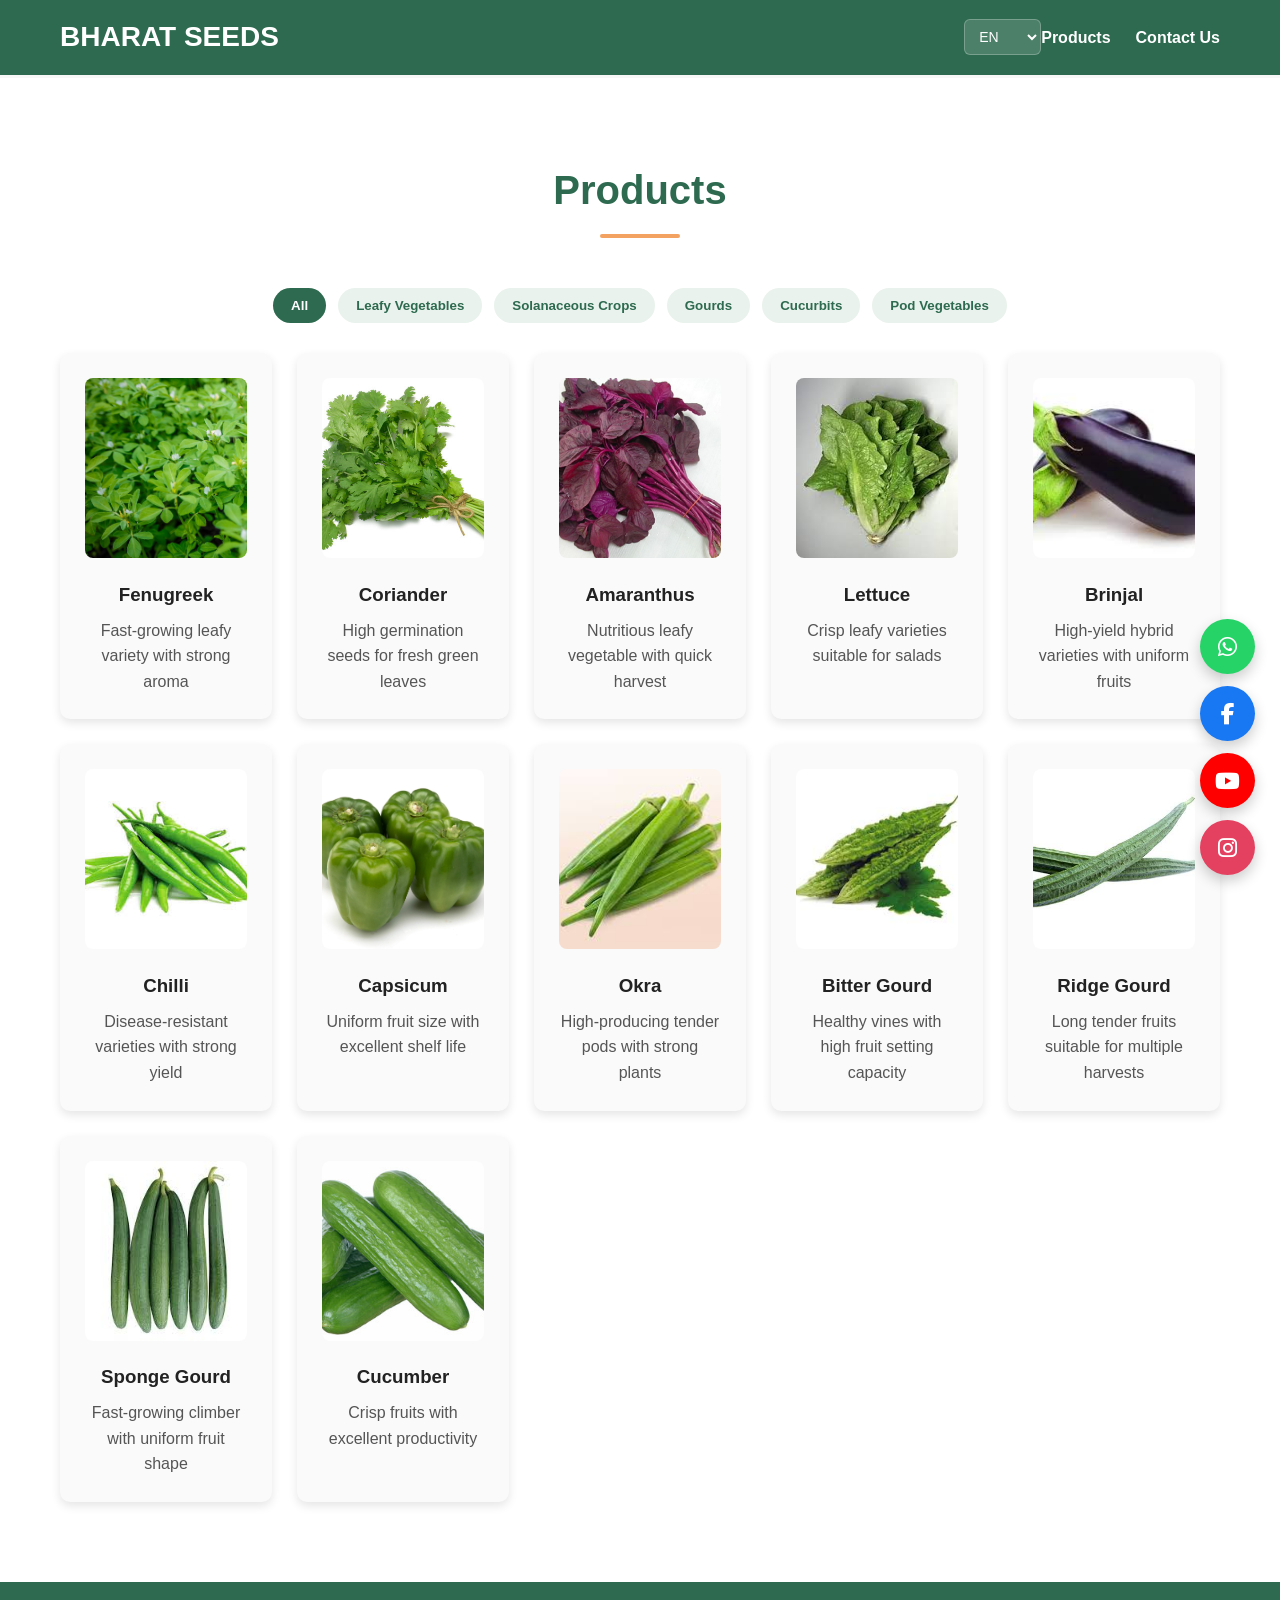
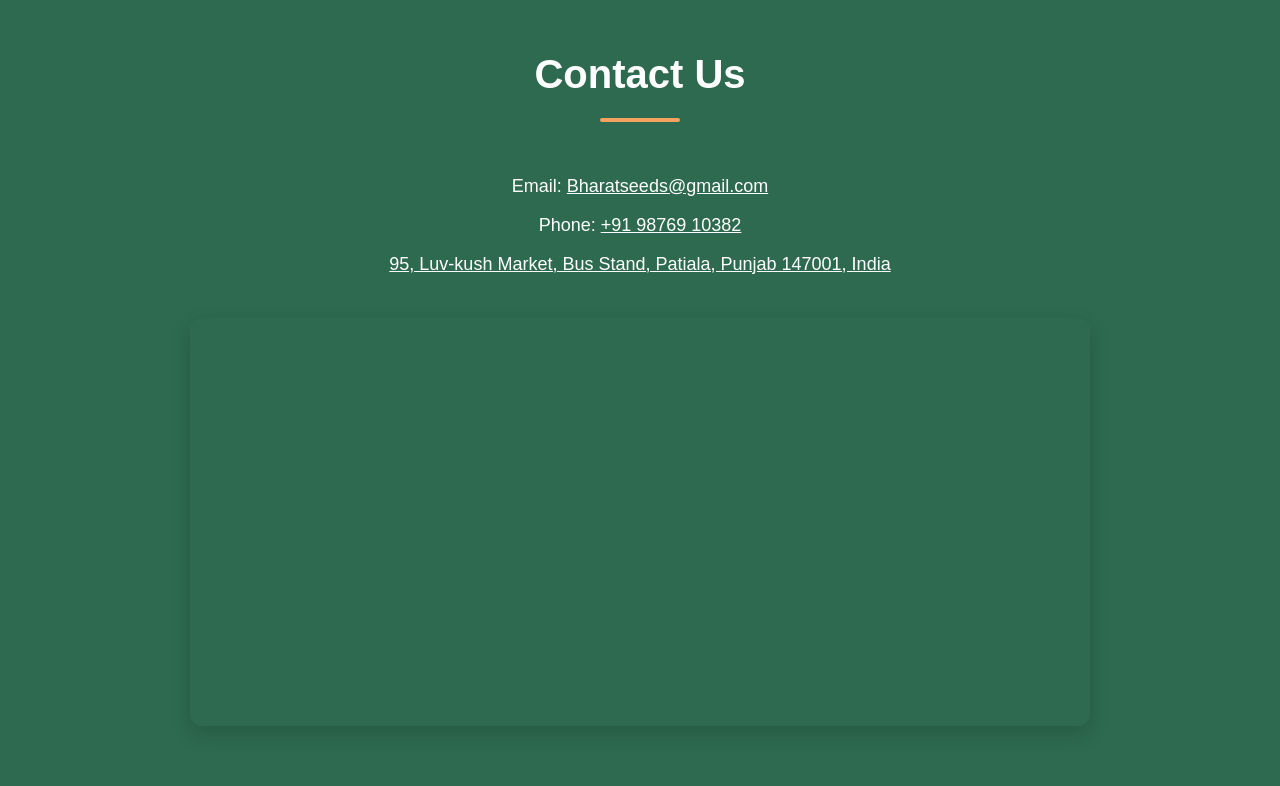
==== commit a72d9660: "Add files via upload" ====
--- a/products.html
+++ b/products.html
@@ -1,182 +1,207 @@
 <!DOCTYPE html>
-<html lang="en">
+<html lang="en" data-default-lang="en">
 <head>
   <meta charset="UTF-8">
   <meta name="viewport" content="width=device-width, initial-scale=1.0">
   <title>Bharat Seeds | Products</title>
   <link rel="icon" href="minefavicon.svg" type="image/svg+xml">
-  <link rel="stylesheet" href="assets/css/style.css">
+  <link rel="stylesheet" href="assets/css/style.css?v=2">
   <link rel="stylesheet" href="https://cdnjs.cloudflare.com/ajax/libs/font-awesome/6.5.0/css/all.min.css">
 </head>
 <body>
 
   <header>
-  <a href="index.html" class="logo-link">
-    <div class="logo">BHARAT SEEDS</div>
-  </a>
-
-  <button class="menu-toggle" id="menuToggle" aria-label="Toggle navigation" aria-expanded="false">
-    <i class="fas fa-bars"></i>
-  </button>
+    <a href="index.html" class="logo-link">
+  <div class="logo">BHARAT SEEDS</div>
+</a>
+
+  <div class="header-right">
+    <select id="languageSelect" class="language-select" aria-label="Language selector">
+      <option value="en">EN</option>
+      <option value="hi">हिंदी</option>
+      <option value="pa">ਪੰਜਾਬੀ</option>
+    </select>
+
+    <button class="menu-toggle" id="menuToggle" aria-label="Toggle navigation" aria-expanded="false">
+      <i class="fas fa-bars"></i>
+    </button>
+  </div>
 
   <nav id="navbar">
-    <a href="products.html">Products</a>
-    <a href="#contact">Contact Us</a>
-  </nav>
+  <a href="products.html" data-en="Products" data-hi="उत्पाद" data-pa="ਉਤਪਾਦ">Products</a>
+  <a href="#contact" data-en="Contact Us" data-hi="संपर्क करें" data-pa="ਸੰਪਰਕ ਕਰੋ">Contact Us</a>
+</nav>
 </header>
 
   <section class="section">
-    <h2 class="section-title">Products</h2>
+    <h2 class="section-title" data-en="Products" data-hi="उत्पाद" data-pa="ਉਤਪਾਦ">Products</h2>
 
     <div class="product-filter">
-      <button class="filter-btn active" data-category="all">All</button>
-      <button class="filter-btn" data-category="leafy">Leafy Vegetables</button>
-      <button class="filter-btn" data-category="solanaceous">Solanaceous Crops</button>
-      <button class="filter-btn" data-category="gourds">Gourds</button>
-      <button class="filter-btn" data-category="cucurbits">Cucurbits</button>
-      <button class="filter-btn" data-category="pod">Pod Vegetables</button>
+      <button class="filter-btn active" data-category="all" data-en="All" data-hi="सभी" data-pa="ਸਭ">All</button>
+      <button class="filter-btn" data-category="leafy" data-en="Leafy Vegetables" data-hi="पत्तेदार सब्जियाँ" data-pa="ਪੱਤੇਦਾਰ ਸਬਜ਼ੀਆਂ">Leafy Vegetables</button>
+      <button class="filter-btn" data-category="solanaceous" data-en="Solanaceous Crops" data-hi="सोलनैशियस फसलें" data-pa="ਸੋਲਨੇਸ਼ੀਅਸ ਫਸਲਾਂ">Solanaceous Crops</button>
+      <button class="filter-btn" data-category="gourds" data-en="Gourds" data-hi="लौकी वर्ग की फसलें" data-pa="ਲੌਕੀ ਵਰਗ ਦੀਆਂ ਫਸਲਾਂ">Gourds</button>
+      <button class="filter-btn" data-category="cucurbits" data-en="Cucurbits" data-hi="कद्दूवर्गीय फसलें" data-pa="ਕੱਦੂਵਰਗੀ ਫਸਲਾਂ">Cucurbits</button>
+      <button class="filter-btn" data-category="pod" data-en="Pod Vegetables" data-hi="फलीदार सब्जियाँ" data-pa="ਫਲੀਦਾਰ ਸਬਜ਼ੀਆਂ">Pod Vegetables</button>
     </div>
 
     <div class="products" id="productGrid">
       <div class="card product-item" data-category="leafy">
         <img src="assets/images/products/1.jpg" alt="Fenugreek">
-        <h3>Fenugreek</h3>
-        <p>Fast-growing leafy variety with strong aroma</p>
+        <h3 data-en="Fenugreek" data-hi="मेथी" data-pa="ਮੇਥੀ">Fenugreek</h3>
+        <p data-en="Fast-growing leafy variety with strong aroma" data-hi="तेज़ी से बढ़ने वाली पत्तेदार किस्म, जिसमें तेज़ सुगंध होती है" data-pa="ਤੇਜ਼ੀ ਨਾਲ ਵਧਣ ਵਾਲੀ ਪੱਤੇਦਾਰ ਕਿਸਮ, ਜਿਸ ਵਿੱਚ ਮਜ਼ਬੂਤ ਖੁਸ਼ਬੂ ਹੁੰਦੀ ਹੈ">
+          Fast-growing leafy variety with strong aroma
+        </p>
       </div>
 
       <div class="card product-item" data-category="leafy">
         <img src="assets/images/products/2.jpg" alt="Coriander">
-        <h3>Coriander</h3>
-        <p>High germination seeds for fresh green leaves</p>
+        <h3 data-en="Coriander" data-hi="धनिया" data-pa="ਧਨੀਆ">Coriander</h3>
+        <p data-en="High germination seeds for fresh green leaves" data-hi="ताज़ी हरी पत्तियों के लिए उच्च अंकुरण वाले बीज" data-pa="ਤਾਜ਼ੀਆਂ ਹਰੀਆਂ ਪੱਤੀਆਂ ਲਈ ਉੱਚ ਅੰਕੁਰਣ ਵਾਲੇ ਬੀਜ">
+          High germination seeds for fresh green leaves
+        </p>
       </div>
 
       <div class="card product-item" data-category="leafy">
         <img src="assets/images/products/3.jpg" alt="Amaranthus">
-        <h3>Amaranthus</h3>
-        <p>Nutritious leafy vegetable with quick harvest</p>
+        <h3 data-en="Amaranthus" data-hi="चौलाई" data-pa="ਚੌਲਾਈ">Amaranthus</h3>
+        <p data-en="Nutritious leafy vegetable with quick harvest" data-hi="पौष्टिक पत्तेदार सब्ज़ी, जल्दी कटाई के लिए उपयुक्त" data-pa="ਪੋਸ਼ਣ ਭਰਪੂਰ ਪੱਤੇਦਾਰ ਸਬਜ਼ੀ, ਜਲਦੀ ਕਟਾਈ ਲਈ ਉਚਿਤ">
+          Nutritious leafy vegetable with quick harvest
+        </p>
       </div>
 
       <div class="card product-item" data-category="leafy">
         <img src="assets/images/products/4.jpg" alt="Lettuce">
-        <h3>Lettuce</h3>
-        <p>Crisp leafy varieties suitable for salads</p>
+        <h3 data-en="Lettuce" data-hi="लेट्यूस" data-pa="ਲੈਟਸ">Lettuce</h3>
+        <p data-en="Crisp leafy varieties suitable for salads" data-hi="सलाद के लिए उपयुक्त कुरकुरी पत्तेदार किस्में" data-pa="ਸਲਾਦ ਲਈ ਉਚਿਤ ਕਰਾਰੀ ਪੱਤੇਦਾਰ ਕਿਸਮਾਂ">
+          Crisp leafy varieties suitable for salads
+        </p>
       </div>
 
       <div class="card product-item" data-category="solanaceous">
         <img src="assets/images/products/5.jpg" alt="Brinjal">
-        <h3>Brinjal</h3>
-        <p>High-yield hybrid varieties with uniform fruits</p>
+        <h3 data-en="Brinjal" data-hi="बैंगन" data-pa="ਬੈਂਗਣ">Brinjal</h3>
+        <p data-en="High-yield hybrid varieties with uniform fruits" data-hi="समान आकार के फलों वाली उच्च उपज हाइब्रिड किस्में" data-pa="ਇਕਸਾਰ ਫਲਾਂ ਵਾਲੀਆਂ ਉੱਚ ਉਪਜ ਹਾਈਬ੍ਰਿਡ ਕਿਸਮਾਂ">
+          High-yield hybrid varieties with uniform fruits
+        </p>
       </div>
 
       <div class="card product-item" data-category="solanaceous">
         <img src="assets/images/products/6.jpg" alt="Chilli">
-        <h3>Chilli</h3>
-        <p>Disease-resistant varieties with strong yield</p>
+        <h3 data-en="Chilli" data-hi="मिर्च" data-pa="ਮਿਰਚ">Chilli</h3>
+        <p data-en="Disease-resistant varieties with strong yield" data-hi="रोग-प्रतिरोधी किस्में, मजबूत उपज के साथ" data-pa="ਬਿਮਾਰੀ-ਰੋਧੀ ਕਿਸਮਾਂ, ਮਜ਼ਬੂਤ ਉਪਜ ਨਾਲ">
+          Disease-resistant varieties with strong yield
+        </p>
       </div>
 
       <div class="card product-item" data-category="solanaceous">
         <img src="assets/images/products/7.jpg" alt="Capsicum">
-        <h3>Capsicum</h3>
-        <p>Uniform fruit size with excellent shelf life</p>
+        <h3 data-en="Capsicum" data-hi="शिमला मिर्च" data-pa="ਸ਼ਿਮਲਾ ਮਿਰਚ">Capsicum</h3>
+        <p data-en="Uniform fruit size with excellent shelf life" data-hi="समान आकार और अच्छी शेल्फ लाइफ वाली किस्में" data-pa="ਇਕਸਾਰ ਆਕਾਰ ਅਤੇ ਵਧੀਆ ਸ਼ੈਲਫ ਲਾਈਫ ਵਾਲੀਆਂ ਕਿਸਮਾਂ">
+          Uniform fruit size with excellent shelf life
+        </p>
       </div>
 
       <div class="card product-item" data-category="pod">
         <img src="assets/images/products/8.jpg" alt="Okra">
-        <h3>Okra</h3>
-        <p>High-producing tender pods with strong plants</p>
+        <h3 data-en="Okra" data-hi="भिंडी" data-pa="ਭਿੰਡੀ">Okra</h3>
+        <p data-en="High-producing tender pods with strong plants" data-hi="मज़बूत पौधों के साथ उच्च उत्पादन देने वाली मुलायम फलियाँ" data-pa="ਮਜ਼ਬੂਤ ਪੌਦਿਆਂ ਨਾਲ ਉੱਚ ਉਤਪਾਦਨ ਦੇਣ ਵਾਲੀਆਂ ਨਰਮ ਫਲੀਆਂ">
+          High-producing tender pods with strong plants
+        </p>
       </div>
 
       <div class="card product-item" data-category="gourds">
         <img src="assets/images/products/9.jpg" alt="Bitter Gourd">
-        <h3>Bitter Gourd</h3>
-        <p>Healthy vines with high fruit setting capacity</p>
+        <h3 data-en="Bitter Gourd" data-hi="करेला" data-pa="ਕਰੇਲਾ">Bitter Gourd</h3>
+        <p data-en="Healthy vines with high fruit setting capacity" data-hi="मज़बूत बेलें और अधिक फल सेटिंग क्षमता" data-pa="ਮਜ਼ਬੂਤ ਬੇਲਾਂ ਅਤੇ ਵਧੀਆ ਫਲ ਸੈੱਟਿੰਗ ਸਮਰੱਥਾ">
+          Healthy vines with high fruit setting capacity
+        </p>
       </div>
 
       <div class="card product-item" data-category="gourds">
         <img src="assets/images/products/10.jpg" alt="Ridge Gourd">
-        <h3>Ridge Gourd</h3>
-        <p>Long tender fruits suitable for multiple harvests</p>
+        <h3 data-en="Ridge Gourd" data-hi="तोरी" data-pa="ਤੋਰੀ">Ridge Gourd</h3>
+        <p data-en="Long tender fruits suitable for multiple harvests" data-hi="लंबे और कोमल फल, कई बार कटाई के लिए उपयुक्त" data-pa="ਲੰਮੇ ਤੇ ਨਰਮ ਫਲ, ਕਈ ਵਾਰ ਕਟਾਈ ਲਈ ਉਚਿਤ">
+          Long tender fruits suitable for multiple harvests
+        </p>
       </div>
 
       <div class="card product-item" data-category="gourds">
         <img src="assets/images/products/11.jpg" alt="Sponge Gourd">
-        <h3>Sponge Gourd</h3>
-        <p>Fast-growing climber with uniform fruit shape</p>
+        <h3 data-en="Sponge Gourd" data-hi="तुरई" data-pa="ਤੁਰੀ">Sponge Gourd</h3>
+        <p data-en="Fast-growing climber with uniform fruit shape" data-hi="तेज़ी से बढ़ने वाली बेल, समान आकार के फलों के साथ" data-pa="ਤੇਜ਼ੀ ਨਾਲ ਵਧਣ ਵਾਲੀ ਬੇਲ, ਇਕਸਾਰ ਆਕਾਰ ਵਾਲੇ ਫਲਾਂ ਨਾਲ">
+          Fast-growing climber with uniform fruit shape
+        </p>
       </div>
 
       <div class="card product-item" data-category="cucurbits">
         <img src="assets/images/products/12.jpg" alt="Cucumber">
-        <h3>Cucumber</h3>
-        <p>Crisp fruits with excellent productivity</p>
+        <h3 data-en="Cucumber" data-hi="खीरा" data-pa="ਖੀਰਾ">Cucumber</h3>
+        <p data-en="Crisp fruits with excellent productivity" data-hi="कुरकुरे फल और उत्कृष्ट उत्पादन क्षमता" data-pa="ਕਰਾਰੇ ਫਲ ਅਤੇ ਸ਼ਾਨਦਾਰ ਉਤਪਾਦਨ ਸਮਰੱਥਾ">
+          Crisp fruits with excellent productivity
+        </p>
       </div>
     </div>
   </section>
-  
+
   <section class="contact" id="contact">
-  <h2 class="section-title">Contact Us</h2>
-
-  <p>Email: <a href="mailto:Bharatseeds@gmail.com">Bharatseeds@gmail.com</a></p>
-
-  <p>Phone: <a href="tel:+919876910382">+91 98769 10382</a></p>
-
-  <p>
-    <a href="https://www.google.com/maps?q=95,+Luv-kush+Market,+Bus+Stand,+Patiala,+Punjab+147001,+India"
-       target="_blank"
-       rel="noopener noreferrer">
-      95, Luv-kush Market, Bus Stand, Patiala, Punjab 147001, India
-    </a>
-  </p>
-
-  <div class="map-container">
-    <iframe
-      src="https://www.google.com/maps/embed?pb=!1m18!1m12!1m3!1d2813.1446462136223!2d76.40226665324055!3d30.338452761924554!2m3!1f0!2f0!3f0!3m2!1i1024!2i768!4f13.1!3m3!1m2!1s0x391028f3098c396d%3A0x86d84044a77a9594!2sBharat%20Seeds!5e0!3m2!1sen!2sin!4v1775980598095!5m2!1sen!2sin"
-      width="800"
-      height="300"
-      style="border:0;"
-      allowfullscreen=""
-      loading="lazy"
-      referrerpolicy="no-referrer-when-downgrade">
-    </iframe>
+    <h2 class="section-title" data-en="Contact Us" data-hi="संपर्क करें" data-pa="ਸੰਪਰਕ ਕਰੋ">
+      Contact Us
+    </h2>
+
+    <p>
+      <span data-en="Email:" data-hi="ईमेल:" data-pa="ਈਮੇਲ:">Email:</span>
+      <a href="mailto:Bharatseeds@gmail.com">Bharatseeds@gmail.com</a>
+    </p>
+
+    <p>
+      <span data-en="Phone:" data-hi="फोन:" data-pa="ਫੋਨ:">Phone:</span>
+      <a href="tel:+919876910382">+91 98769 10382</a>
+    </p>
+
+    <p>
+      <a href="https://www.google.com/maps?q=95,+Luv-kush+Market,+Bus+Stand,+Patiala,+Punjab+147001,+India"
+         target="_blank"
+         rel="noopener noreferrer"
+         data-en="95, Luv-kush Market, Bus Stand, Patiala, Punjab 147001, India"
+         data-hi="95, लव-कुश मार्केट, बस स्टैंड, पटियाला, पंजाब 147001, भारत"
+         data-pa="95, ਲਵ-ਕੁਸ਼ ਮਾਰਕੀਟ, ਬਸ ਸਟੈਂਡ, ਪਟਿਆਲਾ, ਪੰਜਾਬ 147001, ਭਾਰਤ">
+        95, Luv-kush Market, Bus Stand, Patiala, Punjab 147001, India
+      </a>
+    </p>
+
+    <div class="map-container">
+      <iframe
+        src="https://www.google.com/maps/embed?pb=!1m18!1m12!1m3!1d2813.1446462136223!2d76.40226665324055!3d30.338452761924554!2m3!1f0!2f0!3f0!3m2!1i1024!2i768!4f13.1!3m3!1m2!1s0x391028f3098c396d%3A0x86d84044a77a9594!2sBharat%20Seeds!5e0!3m2!1sen!2sin!4v1775980598095!5m2!1sen!2sin"
+        width="800"
+        height="300"
+        style="border:0;"
+        allowfullscreen=""
+        loading="lazy"
+        referrerpolicy="no-referrer-when-downgrade">
+      </iframe>
+    </div>
+  </section>
+
+  <div class="social-icons">
+    <a href="https://wa.me/919876910382" target="_blank" rel="noopener noreferrer" class="whatsapp" aria-label="WhatsApp">
+      <i class="fab fa-whatsapp"></i>
+    </a>
+
+    <a href="https://www.facebook.com/share/1JHaWWN5nT/?mibextid=wwXIfr" target="_blank" rel="noopener noreferrer" class="facebook" aria-label="Facebook">
+      <i class="fab fa-facebook-f"></i>
+    </a>
+
+    <a href="https://www.youtube.com/@bharatseedspatiala" target="_blank" rel="noopener noreferrer" class="youtube" aria-label="YouTube">
+      <i class="fab fa-youtube"></i>
+    </a>
+
+    <a href="https://www.instagram.com/bharat_seeds_patiala?igsh=MXJlamliZmdmdXNpZQ==" target="_blank" rel="noopener noreferrer" class="instagram" aria-label="Instagram">
+      <i class="fab fa-instagram"></i>
+    </a>
   </div>
-</section>
-
-<div class="social-icons">
-
-  <a href="https://wa.me/919876910382"
-     target="_blank"
-     rel="noopener noreferrer"
-     class="whatsapp"
-     aria-label="WhatsApp">
-    <i class="fab fa-whatsapp"></i>
-  </a>
-
-  <a href="https://www.facebook.com/share/1JHaWWN5nT/?mibextid=wwXIfr"
-     target="_blank"
-     rel="noopener noreferrer"
-     class="facebook"
-     aria-label="Facebook">
-    <i class="fab fa-facebook-f"></i>
-  </a>
-
-  <a href="https://www.youtube.com/@bharatseedspatiala"
-     target="_blank"
-     rel="noopener noreferrer"
-     class="youtube"
-     aria-label="YouTube">
-    <i class="fab fa-youtube"></i>
-  </a>
-
-  <a href="https://www.instagram.com/bharat_seeds_patiala?igsh=MXJlamliZmdmdXNpZQ=="
-     target="_blank"
-     rel="noopener noreferrer"
-     class="instagram"
-     aria-label="Instagram">
-    <i class="fab fa-instagram"></i>
-  </a>
-
-</div>
-
-  <script src="assets/js/script.js"></script>
+
+  <script src="assets/js/script.js?v=2"></script>
   <script>
     const urlParams = new URLSearchParams(window.location.search);
     const selectedCategory = urlParams.get("category") || "all";
--- a/assets/css/style.css
+++ b/assets/css/style.css
@@ -37,10 +37,16 @@
   font-weight: bold;
 }
 
+.logo-link {
+  text-decoration: none;
+  color: inherit;
+}
+
 nav {
   display: flex;
   align-items: center;
   gap: 25px;
+  flex-wrap: wrap;
 }
 
 nav a {
@@ -48,10 +54,68 @@
   text-decoration: none;
   font-weight: 600;
   transition: color 0.25s ease;
+  white-space: nowrap;
 }
 
 nav a:hover {
   color: #f4a261;
+}
+
+.header-right {
+  display: flex;
+  align-items: center;
+  gap: 10px;
+  margin-left: auto;
+}
+
+.language-select {
+  background: rgba(255, 255, 255, 0.15);
+  color: #fff;
+  border: 1px solid rgba(255, 255, 255, 0.25);
+  border-radius: 6px;
+  padding: 8px 10px;
+  font-size: 14px;
+  cursor: pointer;
+  outline: none;
+}
+
+.language-select:hover {
+  background: rgba(255, 255, 255, 0.24);
+}
+
+.language-select option {
+  color: #222;
+  background: #fff;
+}
+
+/* LANGUAGE SWITCHER */
+.language-switcher {
+  display: flex;
+  gap: 8px;
+  margin-left: 10px;
+  align-items: center;
+}
+
+.language-switcher button {
+  background: rgba(255, 255, 255, 0.15);
+  color: #fff;
+  border: 1px solid rgba(255, 255, 255, 0.25);
+  padding: 6px 10px;
+  border-radius: 6px;
+  cursor: pointer;
+  transition: 0.25s ease;
+  font-size: 14px;
+  line-height: 1;
+}
+
+.language-switcher button:hover {
+  background: rgba(255, 255, 255, 0.28);
+}
+
+.language-switcher button.active-lang {
+  background: #fff;
+  color: #2d6a4f;
+  border-color: #fff;
 }
 
 /* HERO SECTION */
@@ -88,7 +152,8 @@
 
 /* BUTTONS */
 .btn,
-.view-btn {
+.view-btn,
+.filter-btn {
   border: none;
   cursor: pointer;
   transition: all 0.3s ease;
@@ -225,7 +290,6 @@
   margin-top: 8px;
 }
 
-
 /* PARTNERS */
 .partners-section {
   padding: 80px 60px;
@@ -263,7 +327,6 @@
   display: none;
 }
 
-/* current JS toggles inline display, this keeps both approaches safe */
 .hidden-partner.show {
   display: block;
 }
@@ -282,6 +345,29 @@
   background: linear-gradient(135deg, #1b4332, #2d6a4f);
   transform: translateY(-2px);
   box-shadow: 0 8px 18px rgba(0, 0, 0, 0.18);
+}
+
+/* PRODUCT PAGE FILTER */
+.product-filter {
+  display: flex;
+  flex-wrap: wrap;
+  justify-content: center;
+  gap: 12px;
+  margin: 0 auto 30px auto;
+}
+
+.filter-btn {
+  padding: 10px 18px;
+  border-radius: 999px;
+  background: #e9f2ec;
+  color: #2d6a4f;
+  font-weight: 600;
+}
+
+.filter-btn:hover,
+.filter-btn.active {
+  background: #2d6a4f;
+  color: #fff;
 }
 
 /* CONTACT */
@@ -379,37 +465,6 @@
   box-shadow: 0 10px 22px rgba(0, 0, 0, 0.3);
 }
 
-/*PRODUCT HTML*/
-.product-filter {
-  display: flex;
-  flex-wrap: wrap;
-  justify-content: center;
-  gap: 12px;
-  margin: 0 auto 30px auto;
-}
-
-.filter-btn {
-  padding: 10px 18px;
-  border: none;
-  border-radius: 999px;
-  background: #e9f2ec;
-  color: #2d6a4f;
-  font-weight: 600;
-  cursor: pointer;
-  transition: 0.25s ease;
-}
-
-.filter-btn:hover,
-.filter-btn.active {
-  background: #2d6a4f;
-  color: #fff;
-}
-
-.logo-link {
-  text-decoration: none;
-  color: inherit;
-}
-
 /* MOBILE TOGGLE BUTTON */
 .menu-toggle {
   display: none;
@@ -420,8 +475,25 @@
   color: #fff;
 }
 
+@media (max-width: 768px) {
+  .header-right {
+    gap: 8px;
+  }
+
+  .language-select {
+    padding: 7px 9px;
+    font-size: 13px;
+  }
+}
+
 /* RESPONSIVE */
-@media (max-width: 1000px) {
+@media (max-width: 1100px) {
+  .products {
+    grid-template-columns: repeat(3, 1fr);
+  }
+}
+
+@media (max-width: 900px) {
   .partners-grid {
     grid-template-columns: repeat(4, 1fr);
   }
@@ -441,24 +513,6 @@
 
   .about div {
     width: 100%;
-  }
-}
-
-@media (max-width: 1100px) {
-  .products {
-    grid-template-columns: repeat(3, 1fr);
-  }
-}
-
-@media (max-width: 768px) {
-  .products {
-    grid-template-columns: repeat(2, 1fr);
-  }
-}
-
-@media (max-width: 600px) {
-  .products {
-    grid-template-columns: 1fr;
   }
 }
 
@@ -479,12 +533,20 @@
     border-radius: 8px;
     box-shadow: 0 6px 18px rgba(0, 0, 0, 0.2);
     z-index: 1000;
+    align-items: stretch;
+    gap: 0;
   }
 
   nav a {
     display: block;
     padding: 12px 20px;
     margin: 0;
+  }
+
+  .language-switcher {
+    margin: 10px 20px 0;
+    justify-content: flex-start;
+    flex-wrap: wrap;
   }
 
   .menu-toggle {
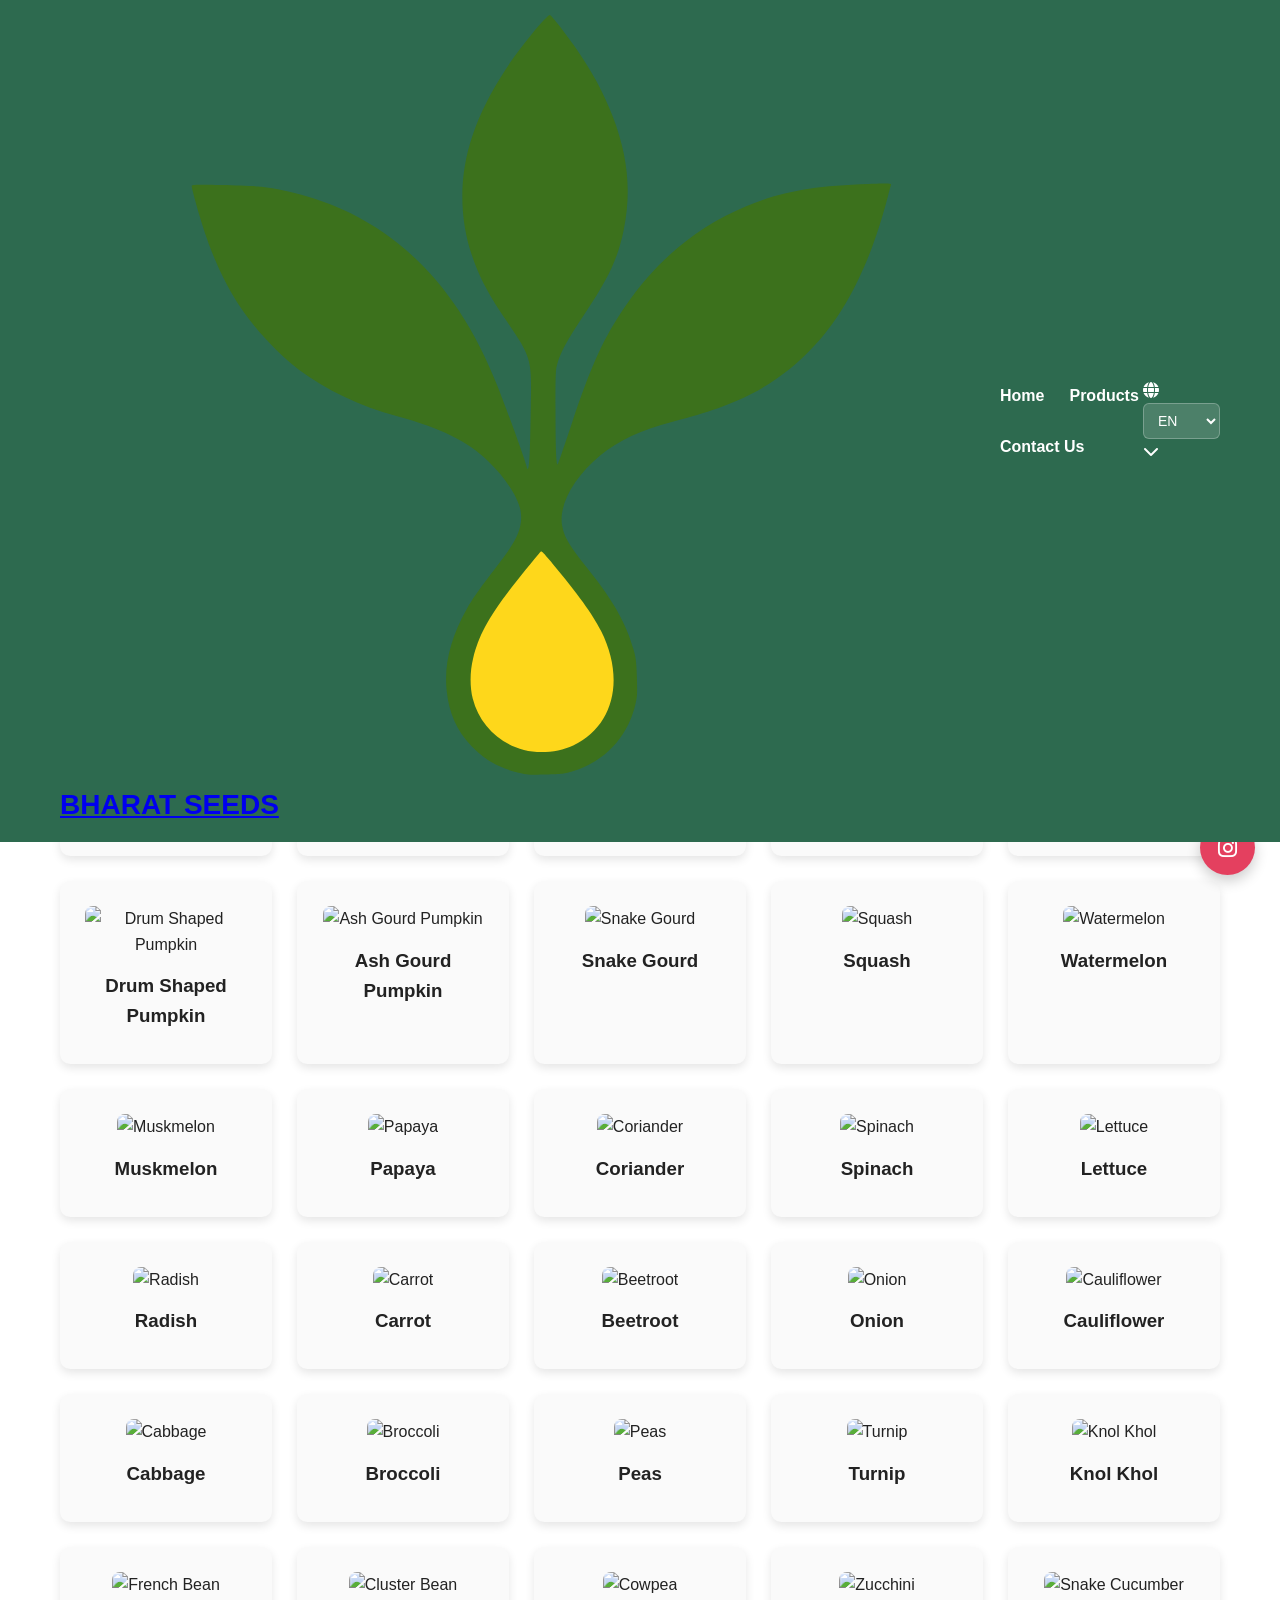
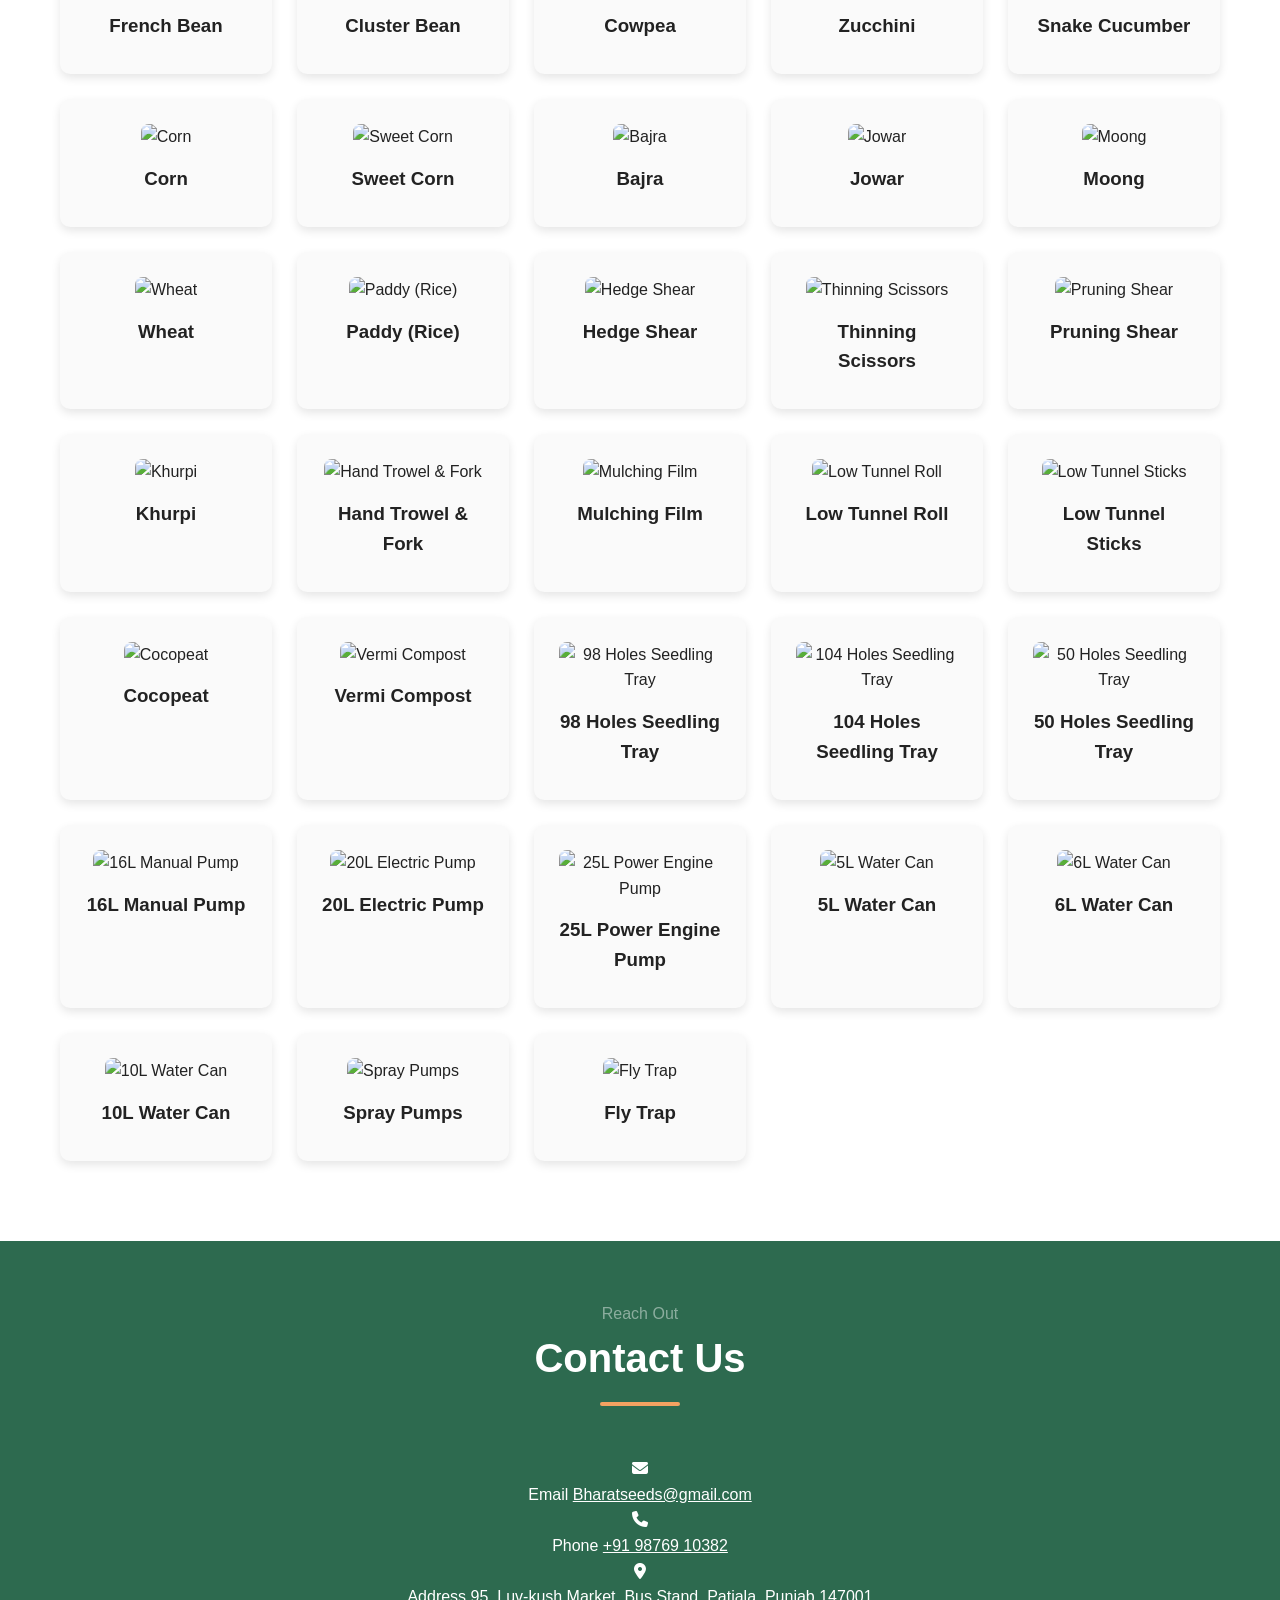
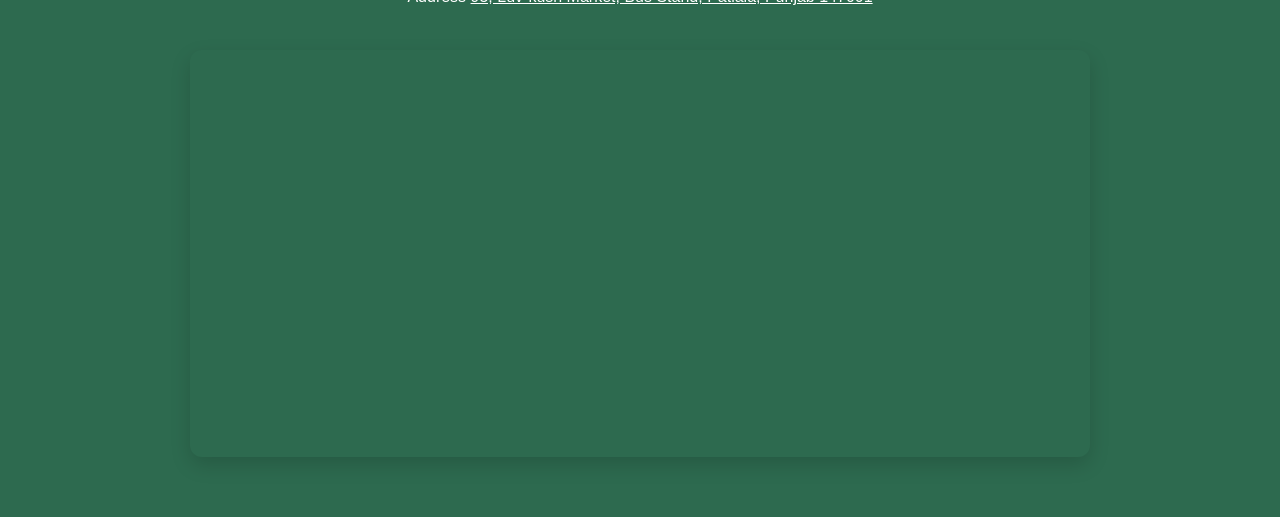
==== commit 7d9676c7: "Add files via upload" ====
--- a/products.html
+++ b/products.html
@@ -1,233 +1,221 @@
-<!DOCTYPE html>
-<html lang="en" data-default-lang="en">
-<head>
-  <meta charset="UTF-8">
-  <meta name="viewport" content="width=device-width, initial-scale=1.0">
-  <title>Bharat Seeds | Products</title>
-  <link rel="icon" href="minefavicon.svg" type="image/svg+xml">
-  <link rel="stylesheet" href="assets/css/style.css?v=2">
-  <link rel="stylesheet" href="https://cdnjs.cloudflare.com/ajax/libs/font-awesome/6.5.0/css/all.min.css">
-</head>
-<body>
-
-  <header>
-    <a href="index.html" class="logo-link">
-  <div class="logo">BHARAT SEEDS</div>
-</a>
-
-  <div class="header-right">
-    <select id="languageSelect" class="language-select" aria-label="Language selector">
-      <option value="en">EN</option>
-      <option value="hi">हिंदी</option>
-      <option value="pa">ਪੰਜਾਬੀ</option>
-    </select>
-
-    <button class="menu-toggle" id="menuToggle" aria-label="Toggle navigation" aria-expanded="false">
-      <i class="fas fa-bars"></i>
-    </button>
-  </div>
-
-  <nav id="navbar">
-  <a href="products.html" data-en="Products" data-hi="उत्पाद" data-pa="ਉਤਪਾਦ">Products</a>
-  <a href="#contact" data-en="Contact Us" data-hi="संपर्क करें" data-pa="ਸੰਪਰਕ ਕਰੋ">Contact Us</a>
-</nav>
-</header>
-
-  <section class="section">
-    <h2 class="section-title" data-en="Products" data-hi="उत्पाद" data-pa="ਉਤਪਾਦ">Products</h2>
-
-    <div class="product-filter">
-      <button class="filter-btn active" data-category="all" data-en="All" data-hi="सभी" data-pa="ਸਭ">All</button>
-      <button class="filter-btn" data-category="leafy" data-en="Leafy Vegetables" data-hi="पत्तेदार सब्जियाँ" data-pa="ਪੱਤੇਦਾਰ ਸਬਜ਼ੀਆਂ">Leafy Vegetables</button>
-      <button class="filter-btn" data-category="solanaceous" data-en="Solanaceous Crops" data-hi="सोलनैशियस फसलें" data-pa="ਸੋਲਨੇਸ਼ੀਅਸ ਫਸਲਾਂ">Solanaceous Crops</button>
-      <button class="filter-btn" data-category="gourds" data-en="Gourds" data-hi="लौकी वर्ग की फसलें" data-pa="ਲੌਕੀ ਵਰਗ ਦੀਆਂ ਫਸਲਾਂ">Gourds</button>
-      <button class="filter-btn" data-category="cucurbits" data-en="Cucurbits" data-hi="कद्दूवर्गीय फसलें" data-pa="ਕੱਦੂਵਰਗੀ ਫਸਲਾਂ">Cucurbits</button>
-      <button class="filter-btn" data-category="pod" data-en="Pod Vegetables" data-hi="फलीदार सब्जियाँ" data-pa="ਫਲੀਦਾਰ ਸਬਜ਼ੀਆਂ">Pod Vegetables</button>
-    </div>
-
-    <div class="products" id="productGrid">
-      <div class="card product-item" data-category="leafy">
-        <img src="assets/images/products/1.jpg" alt="Fenugreek">
-        <h3 data-en="Fenugreek" data-hi="मेथी" data-pa="ਮੇਥੀ">Fenugreek</h3>
-        <p data-en="Fast-growing leafy variety with strong aroma" data-hi="तेज़ी से बढ़ने वाली पत्तेदार किस्म, जिसमें तेज़ सुगंध होती है" data-pa="ਤੇਜ਼ੀ ਨਾਲ ਵਧਣ ਵਾਲੀ ਪੱਤੇਦਾਰ ਕਿਸਮ, ਜਿਸ ਵਿੱਚ ਮਜ਼ਬੂਤ ਖੁਸ਼ਬੂ ਹੁੰਦੀ ਹੈ">
-          Fast-growing leafy variety with strong aroma
-        </p>
-      </div>
-
-      <div class="card product-item" data-category="leafy">
-        <img src="assets/images/products/2.jpg" alt="Coriander">
-        <h3 data-en="Coriander" data-hi="धनिया" data-pa="ਧਨੀਆ">Coriander</h3>
-        <p data-en="High germination seeds for fresh green leaves" data-hi="ताज़ी हरी पत्तियों के लिए उच्च अंकुरण वाले बीज" data-pa="ਤਾਜ਼ੀਆਂ ਹਰੀਆਂ ਪੱਤੀਆਂ ਲਈ ਉੱਚ ਅੰਕੁਰਣ ਵਾਲੇ ਬੀਜ">
-          High germination seeds for fresh green leaves
-        </p>
-      </div>
-
-      <div class="card product-item" data-category="leafy">
-        <img src="assets/images/products/3.jpg" alt="Amaranthus">
-        <h3 data-en="Amaranthus" data-hi="चौलाई" data-pa="ਚੌਲਾਈ">Amaranthus</h3>
-        <p data-en="Nutritious leafy vegetable with quick harvest" data-hi="पौष्टिक पत्तेदार सब्ज़ी, जल्दी कटाई के लिए उपयुक्त" data-pa="ਪੋਸ਼ਣ ਭਰਪੂਰ ਪੱਤੇਦਾਰ ਸਬਜ਼ੀ, ਜਲਦੀ ਕਟਾਈ ਲਈ ਉਚਿਤ">
-          Nutritious leafy vegetable with quick harvest
-        </p>
-      </div>
-
-      <div class="card product-item" data-category="leafy">
-        <img src="assets/images/products/4.jpg" alt="Lettuce">
-        <h3 data-en="Lettuce" data-hi="लेट्यूस" data-pa="ਲੈਟਸ">Lettuce</h3>
-        <p data-en="Crisp leafy varieties suitable for salads" data-hi="सलाद के लिए उपयुक्त कुरकुरी पत्तेदार किस्में" data-pa="ਸਲਾਦ ਲਈ ਉਚਿਤ ਕਰਾਰੀ ਪੱਤੇਦਾਰ ਕਿਸਮਾਂ">
-          Crisp leafy varieties suitable for salads
-        </p>
-      </div>
-
-      <div class="card product-item" data-category="solanaceous">
-        <img src="assets/images/products/5.jpg" alt="Brinjal">
-        <h3 data-en="Brinjal" data-hi="बैंगन" data-pa="ਬੈਂਗਣ">Brinjal</h3>
-        <p data-en="High-yield hybrid varieties with uniform fruits" data-hi="समान आकार के फलों वाली उच्च उपज हाइब्रिड किस्में" data-pa="ਇਕਸਾਰ ਫਲਾਂ ਵਾਲੀਆਂ ਉੱਚ ਉਪਜ ਹਾਈਬ੍ਰਿਡ ਕਿਸਮਾਂ">
-          High-yield hybrid varieties with uniform fruits
-        </p>
-      </div>
-
-      <div class="card product-item" data-category="solanaceous">
-        <img src="assets/images/products/6.jpg" alt="Chilli">
-        <h3 data-en="Chilli" data-hi="मिर्च" data-pa="ਮਿਰਚ">Chilli</h3>
-        <p data-en="Disease-resistant varieties with strong yield" data-hi="रोग-प्रतिरोधी किस्में, मजबूत उपज के साथ" data-pa="ਬਿਮਾਰੀ-ਰੋਧੀ ਕਿਸਮਾਂ, ਮਜ਼ਬੂਤ ਉਪਜ ਨਾਲ">
-          Disease-resistant varieties with strong yield
-        </p>
-      </div>
-
-      <div class="card product-item" data-category="solanaceous">
-        <img src="assets/images/products/7.jpg" alt="Capsicum">
-        <h3 data-en="Capsicum" data-hi="शिमला मिर्च" data-pa="ਸ਼ਿਮਲਾ ਮਿਰਚ">Capsicum</h3>
-        <p data-en="Uniform fruit size with excellent shelf life" data-hi="समान आकार और अच्छी शेल्फ लाइफ वाली किस्में" data-pa="ਇਕਸਾਰ ਆਕਾਰ ਅਤੇ ਵਧੀਆ ਸ਼ੈਲਫ ਲਾਈਫ ਵਾਲੀਆਂ ਕਿਸਮਾਂ">
-          Uniform fruit size with excellent shelf life
-        </p>
-      </div>
-
-      <div class="card product-item" data-category="pod">
-        <img src="assets/images/products/8.jpg" alt="Okra">
-        <h3 data-en="Okra" data-hi="भिंडी" data-pa="ਭਿੰਡੀ">Okra</h3>
-        <p data-en="High-producing tender pods with strong plants" data-hi="मज़बूत पौधों के साथ उच्च उत्पादन देने वाली मुलायम फलियाँ" data-pa="ਮਜ਼ਬੂਤ ਪੌਦਿਆਂ ਨਾਲ ਉੱਚ ਉਤਪਾਦਨ ਦੇਣ ਵਾਲੀਆਂ ਨਰਮ ਫਲੀਆਂ">
-          High-producing tender pods with strong plants
-        </p>
-      </div>
-
-      <div class="card product-item" data-category="gourds">
-        <img src="assets/images/products/9.jpg" alt="Bitter Gourd">
-        <h3 data-en="Bitter Gourd" data-hi="करेला" data-pa="ਕਰੇਲਾ">Bitter Gourd</h3>
-        <p data-en="Healthy vines with high fruit setting capacity" data-hi="मज़बूत बेलें और अधिक फल सेटिंग क्षमता" data-pa="ਮਜ਼ਬੂਤ ਬੇਲਾਂ ਅਤੇ ਵਧੀਆ ਫਲ ਸੈੱਟਿੰਗ ਸਮਰੱਥਾ">
-          Healthy vines with high fruit setting capacity
-        </p>
-      </div>
-
-      <div class="card product-item" data-category="gourds">
-        <img src="assets/images/products/10.jpg" alt="Ridge Gourd">
-        <h3 data-en="Ridge Gourd" data-hi="तोरी" data-pa="ਤੋਰੀ">Ridge Gourd</h3>
-        <p data-en="Long tender fruits suitable for multiple harvests" data-hi="लंबे और कोमल फल, कई बार कटाई के लिए उपयुक्त" data-pa="ਲੰਮੇ ਤੇ ਨਰਮ ਫਲ, ਕਈ ਵਾਰ ਕਟਾਈ ਲਈ ਉਚਿਤ">
-          Long tender fruits suitable for multiple harvests
-        </p>
-      </div>
-
-      <div class="card product-item" data-category="gourds">
-        <img src="assets/images/products/11.jpg" alt="Sponge Gourd">
-        <h3 data-en="Sponge Gourd" data-hi="तुरई" data-pa="ਤੁਰੀ">Sponge Gourd</h3>
-        <p data-en="Fast-growing climber with uniform fruit shape" data-hi="तेज़ी से बढ़ने वाली बेल, समान आकार के फलों के साथ" data-pa="ਤੇਜ਼ੀ ਨਾਲ ਵਧਣ ਵਾਲੀ ਬੇਲ, ਇਕਸਾਰ ਆਕਾਰ ਵਾਲੇ ਫਲਾਂ ਨਾਲ">
-          Fast-growing climber with uniform fruit shape
-        </p>
-      </div>
-
-      <div class="card product-item" data-category="cucurbits">
-        <img src="assets/images/products/12.jpg" alt="Cucumber">
-        <h3 data-en="Cucumber" data-hi="खीरा" data-pa="ਖੀਰਾ">Cucumber</h3>
-        <p data-en="Crisp fruits with excellent productivity" data-hi="कुरकुरे फल और उत्कृष्ट उत्पादन क्षमता" data-pa="ਕਰਾਰੇ ਫਲ ਅਤੇ ਸ਼ਾਨਦਾਰ ਉਤਪਾਦਨ ਸਮਰੱਥਾ">
-          Crisp fruits with excellent productivity
-        </p>
-      </div>
-    </div>
-  </section>
-
-  <section class="contact" id="contact">
-    <h2 class="section-title" data-en="Contact Us" data-hi="संपर्क करें" data-pa="ਸੰਪਰਕ ਕਰੋ">
-      Contact Us
-    </h2>
-
-    <p>
-      <span data-en="Email:" data-hi="ईमेल:" data-pa="ਈਮੇਲ:">Email:</span>
-      <a href="mailto:Bharatseeds@gmail.com">Bharatseeds@gmail.com</a>
-    </p>
-
-    <p>
-      <span data-en="Phone:" data-hi="फोन:" data-pa="ਫੋਨ:">Phone:</span>
-      <a href="tel:+919876910382">+91 98769 10382</a>
-    </p>
-
-    <p>
-      <a href="https://www.google.com/maps?q=95,+Luv-kush+Market,+Bus+Stand,+Patiala,+Punjab+147001,+India"
-         target="_blank"
-         rel="noopener noreferrer"
-         data-en="95, Luv-kush Market, Bus Stand, Patiala, Punjab 147001, India"
-         data-hi="95, लव-कुश मार्केट, बस स्टैंड, पटियाला, पंजाब 147001, भारत"
-         data-pa="95, ਲਵ-ਕੁਸ਼ ਮਾਰਕੀਟ, ਬਸ ਸਟੈਂਡ, ਪਟਿਆਲਾ, ਪੰਜਾਬ 147001, ਭਾਰਤ">
-        95, Luv-kush Market, Bus Stand, Patiala, Punjab 147001, India
-      </a>
-    </p>
-
-    <div class="map-container">
-      <iframe
-        src="https://www.google.com/maps/embed?pb=!1m18!1m12!1m3!1d2813.1446462136223!2d76.40226665324055!3d30.338452761924554!2m3!1f0!2f0!3f0!3m2!1i1024!2i768!4f13.1!3m3!1m2!1s0x391028f3098c396d%3A0x86d84044a77a9594!2sBharat%20Seeds!5e0!3m2!1sen!2sin!4v1775980598095!5m2!1sen!2sin"
-        width="800"
-        height="300"
-        style="border:0;"
-        allowfullscreen=""
-        loading="lazy"
-        referrerpolicy="no-referrer-when-downgrade">
-      </iframe>
-    </div>
-  </section>
-
-  <div class="social-icons">
-    <a href="https://wa.me/919876910382" target="_blank" rel="noopener noreferrer" class="whatsapp" aria-label="WhatsApp">
-      <i class="fab fa-whatsapp"></i>
-    </a>
-
-    <a href="https://www.facebook.com/share/1JHaWWN5nT/?mibextid=wwXIfr" target="_blank" rel="noopener noreferrer" class="facebook" aria-label="Facebook">
-      <i class="fab fa-facebook-f"></i>
-    </a>
-
-    <a href="https://www.youtube.com/@bharatseedspatiala" target="_blank" rel="noopener noreferrer" class="youtube" aria-label="YouTube">
-      <i class="fab fa-youtube"></i>
-    </a>
-
-    <a href="https://www.instagram.com/bharat_seeds_patiala?igsh=MXJlamliZmdmdXNpZQ==" target="_blank" rel="noopener noreferrer" class="instagram" aria-label="Instagram">
-      <i class="fab fa-instagram"></i>
-    </a>
-  </div>
-
-  <script src="assets/js/script.js?v=2"></script>
-  <script>
-    const urlParams = new URLSearchParams(window.location.search);
-    const selectedCategory = urlParams.get("category") || "all";
-
-    const filterButtons = document.querySelectorAll(".filter-btn");
-    const productItems = document.querySelectorAll(".product-item");
-
-    function applyFilter(category) {
-      productItems.forEach(item => {
-        const itemCategory = item.getAttribute("data-category");
-        const show = category === "all" || itemCategory === category;
-        item.style.display = show ? "block" : "none";
-      });
-
-      filterButtons.forEach(btn => {
-        btn.classList.toggle("active", btn.dataset.category === category);
-      });
-    }
-
-    filterButtons.forEach(btn => {
-      btn.addEventListener("click", () => {
-        applyFilter(btn.dataset.category);
-      });
-    });
-
-    applyFilter(selectedCategory);
-  </script>
-</body>
-</html>+<!DOCTYPE html>
+<html lang="en" data-default-lang="en">
+<head>
+  <meta charset="UTF-8">
+  <meta name="viewport" content="width=device-width, initial-scale=1.0">
+  <title>Bharat Seeds | Products</title>
+  <link rel="icon" href="minefavicon.svg" type="image/svg+xml">
+  <link rel="stylesheet" href="assets/css/style.css">
+  <link rel="stylesheet" href="https://cdnjs.cloudflare.com/ajax/libs/font-awesome/6.5.0/css/all.min.css">
+</head>
+<body>
+
+  <!-- ── HEADER ─────────────────────────────────── -->
+  <header id="siteHeader">
+    <a href="index.html" class="header-brand">
+      <img src="minefavicon.svg" alt="Bharat Seeds Logo" class="header-logo-img" type="image/svg+xml">
+      <div class="logo">BHARAT SEEDS</div>
+    </a>
+
+    <nav id="navbar">
+      <a href="index.html" data-en="Home" data-hi="होम" data-pa="ਹੋਮ">Home</a>
+      <a href="products.html" data-en="Products" data-hi="उत्पाद" data-pa="ਉਤਪਾਦ">Products</a>
+      <a href="#contact" data-en="Contact Us" data-hi="संपर्क करें" data-pa="ਸੰਪਰਕ ਕਰੋ">Contact Us</a>
+    </nav>
+
+    <div class="header-right">
+      <div class="lang-wrap">
+        <i class="fas fa-globe lang-globe"></i>
+        <select id="languageSelect" class="language-select" aria-label="Language selector">
+          <option value="en">EN</option>
+          <option value="hi">हिंदी</option>
+          <option value="pa">ਪੰਜਾਬੀ</option>
+        </select>
+        <i class="fas fa-chevron-down lang-chevron"></i>
+      </div>
+      <button class="menu-toggle" id="menuToggle" aria-label="Toggle navigation" aria-expanded="false">
+        <i class="fas fa-bars"></i>
+      </button>
+    </div>
+  </header>
+
+  <!-- ── PAGE BANNER ────────────────────────────── -->
+  <section class="page-banner">
+    <div class="breadcrumb">
+      <a href="index.html" data-en="Home" data-hi="होम" data-pa="ਹੋਮ">Home</a>
+      &nbsp;/&nbsp;
+      <span data-en="Products" data-hi="उत्पाद" data-pa="ਉਤਪਾਦ">Products</span>
+    </div>
+    <h1 data-en="Our Products" data-hi="हमारे उत्पाद" data-pa="ਸਾਡੇ ਉਤਪਾਦ">Our Products</h1>
+    <p data-en="Quality seeds, tools & supplies for every farmer"
+       data-hi="हर किसान के लिए गुणवत्तापूर्ण बीज, उपकरण और आपूर्ति"
+       data-pa="ਹਰ ਕਿਸਾਨ ਲਈ ਗੁਣਵੱਤਾ ਵਾਲੇ ਬੀਜ, ਸੰਦ ਅਤੇ ਸਮੱਗਰੀ">
+      Quality seeds, tools &amp; supplies for every farmer
+    </p>
+  </section>
+
+  <!-- ── PRODUCTS GRID ───────────────────────────── -->
+  <section class="section">
+
+    <div class="product-filter">
+      <button class="filter-btn active" data-category="all" data-en="All" data-hi="सभी" data-pa="ਸਭ">All</button>
+      <button class="filter-btn" data-category="vegetable" data-en="Vegetable &amp; Fruit Seeds" data-hi="सब्जी और फल के बीज" data-pa="ਸਬਜ਼ੀ ਅਤੇ ਫਲ ਦੇ ਬੀਜ">Vegetable &amp; Fruit Seeds</button>
+      <button class="filter-btn" data-category="field" data-en="Field Crop Seeds" data-hi="खेत फसल बीज" data-pa="ਖੇਤ ਫਸਲ ਬੀਜ">Field Crop Seeds</button>
+      <button class="filter-btn" data-category="tools" data-en="Gardening &amp; Farming Tools" data-hi="बागवानी और खेती के उपकरण" data-pa="ਬਾਗਬਾਨੀ ਅਤੇ ਖੇਤੀ ਸੰਦ">Gardening &amp; Farming Tools</button>
+      <button class="filter-btn" data-category="mulching" data-en="Mulching &amp; Nursery Supplies" data-hi="मल्चिंग और नर्सरी सामग्री" data-pa="ਮਲਚਿੰਗ ਅਤੇ ਨਰਸਰੀ ਸਮੱਗਰੀ">Mulching &amp; Nursery Supplies</button>
+      <button class="filter-btn" data-category="sprayers" data-en="Sprayers &amp; Watering Tools" data-hi="स्प्रेयर और सिंचाई उपकरण" data-pa="ਸਪ੍ਰੇਅਰ ਅਤੇ ਸਿੰਚਾਈ ਸੰਦ">Sprayers &amp; Watering Tools</button>
+    </div>
+
+    <div class="products" id="productGrid">
+
+      <!-- VEGETABLE & FRUIT SEEDS -->
+      <div class="card product-item" data-category="vegetable"><img src="assets/images/products/1.jpeg" alt="Round Tomato"><h3 data-en="Round Tomato" data-hi="गोल टमाटर" data-pa="ਗੋਲ ਟਮਾਟਰ">Round Tomato</h3></div>
+      <div class="card product-item" data-category="vegetable"><img src="assets/images/products/2.jpeg" alt="Roma Tomato"><h3 data-en="Roma Tomato" data-hi="रोमा टमाटर" data-pa="ਰੋਮਾ ਟਮਾਟਰ">Roma Tomato</h3></div>
+      <div class="card product-item" data-category="vegetable"><img src="assets/images/products/3.jpeg" alt="Chilli"><h3 data-en="Chilli" data-hi="मिर्च" data-pa="ਮਿਰਚ">Chilli</h3></div>
+      <div class="card product-item" data-category="vegetable"><img src="assets/images/products/4.jpeg" alt="Capsicum"><h3 data-en="Capsicum" data-hi="शिमला मिर्च" data-pa="ਸ਼ਿਮਲਾ ਮਿਰਚ">Capsicum</h3></div>
+      <div class="card product-item" data-category="vegetable"><img src="assets/images/products/5.jpeg" alt="Brinjal"><h3 data-en="Brinjal" data-hi="बैंगन" data-pa="ਬੈਂਗਣ">Brinjal</h3></div>
+      <div class="card product-item" data-category="vegetable"><img src="assets/images/products/6.jpeg" alt="Okra"><h3 data-en="Okra" data-hi="भिंडी" data-pa="ਭਿੰਡੀ">Okra</h3></div>
+      <div class="card product-item" data-category="vegetable"><img src="assets/images/products/7.jpeg" alt="Cucumber"><h3 data-en="Cucumber" data-hi="खीरा" data-pa="ਖੀਰਾ">Cucumber</h3></div>
+      <div class="card product-item" data-category="vegetable"><img src="assets/images/products/8.jpeg" alt="Bottle Gourd"><h3 data-en="Bottle Gourd" data-hi="लौकी" data-pa="ਲੌਕੀ">Bottle Gourd</h3></div>
+      <div class="card product-item" data-category="vegetable"><img src="assets/images/products/9.jpeg" alt="Black Sponge Gourd"><h3 data-en="Black Sponge Gourd" data-hi="काली तुरई" data-pa="ਕਾਲੀ ਤੁਰੀ">Black Sponge Gourd</h3></div>
+      <div class="card product-item" data-category="vegetable"><img src="assets/images/products/10.jpeg" alt="White Sponge Gourd"><h3 data-en="White Sponge Gourd" data-hi="सफेद तुरई" data-pa="ਚਿੱਟੀ ਤੁਰੀ">White Sponge Gourd</h3></div>
+      <div class="card product-item" data-category="vegetable"><img src="assets/images/products/11.jpeg" alt="Ridge Gourd"><h3 data-en="Ridge Gourd" data-hi="तोरी" data-pa="ਤੋਰੀ">Ridge Gourd</h3></div>
+      <div class="card product-item" data-category="vegetable"><img src="assets/images/products/12.jpeg" alt="Regular Bitter Gourd"><h3 data-en="Regular Bitter Gourd" data-hi="साधारण करेला" data-pa="ਸਾਧਾਰਨ ਕਰੇਲਾ">Regular Bitter Gourd</h3></div>
+      <div class="card product-item" data-category="vegetable"><img src="assets/images/products/13.jpeg" alt="Long Bitter Gourd"><h3 data-en="Long Bitter Gourd" data-hi="लंबा करेला" data-pa="ਲੰਮਾ ਕਰੇਲਾ">Long Bitter Gourd</h3></div>
+      <div class="card product-item" data-category="vegetable"><img src="assets/images/products/14.jpeg" alt="Small Bitter Gourd"><h3 data-en="Small Bitter Gourd" data-hi="छोटा करेला" data-pa="ਛੋਟਾ ਕਰੇਲਾ">Small Bitter Gourd</h3></div>
+      <div class="card product-item" data-category="vegetable"><img src="assets/images/products/15.jpeg" alt="Pumpkin"><h3 data-en="Pumpkin" data-hi="कद्दू" data-pa="ਕੱਦੂ">Pumpkin</h3></div>
+      <div class="card product-item" data-category="vegetable"><img src="assets/images/products/16.jpeg" alt="Drum Shaped Pumpkin"><h3 data-en="Drum Shaped Pumpkin" data-hi="ढोल आकार का कद्दू" data-pa="ਢੋਲ ਆਕਾਰ ਦਾ ਕੱਦੂ">Drum Shaped Pumpkin</h3></div>
+      <div class="card product-item" data-category="vegetable"><img src="assets/images/products/17.jpeg" alt="Ash Gourd Pumpkin"><h3 data-en="Ash Gourd Pumpkin" data-hi="पेठा कद्दू" data-pa="ਪੇਠਾ ਕੱਦੂ">Ash Gourd Pumpkin</h3></div>
+      <div class="card product-item" data-category="vegetable"><img src="assets/images/products/18.jpeg" alt="Snake Gourd"><h3 data-en="Snake Gourd" data-hi="चिचिंडा" data-pa="ਚਿਚਿੰਡਾ">Snake Gourd</h3></div>
+      <div class="card product-item" data-category="vegetable"><img src="assets/images/products/19.jpeg" alt="Squash"><h3 data-en="Squash" data-hi="स्क्वैश" data-pa="ਸਕੁਐਸ਼">Squash</h3></div>
+      <div class="card product-item" data-category="vegetable"><img src="assets/images/products/20.jpeg" alt="Watermelon"><h3 data-en="Watermelon" data-hi="तरबूज" data-pa="ਤਰਬੂਜ਼">Watermelon</h3></div>
+      <div class="card product-item" data-category="vegetable"><img src="assets/images/products/21.jpeg" alt="Muskmelon"><h3 data-en="Muskmelon" data-hi="खरबूजा" data-pa="ਖਰਬੂਜ਼ਾ">Muskmelon</h3></div>
+      <div class="card product-item" data-category="vegetable"><img src="assets/images/products/22.jpeg" alt="Papaya"><h3 data-en="Papaya" data-hi="पपीता" data-pa="ਪਪੀਤਾ">Papaya</h3></div>
+      <div class="card product-item" data-category="vegetable"><img src="assets/images/products/23.jpeg" alt="Coriander"><h3 data-en="Coriander" data-hi="धनिया" data-pa="ਧਨੀਆ">Coriander</h3></div>
+      <div class="card product-item" data-category="vegetable"><img src="assets/images/products/24.jpeg" alt="Spinach"><h3 data-en="Spinach" data-hi="पालक" data-pa="ਪਾਲਕ">Spinach</h3></div>
+      <div class="card product-item" data-category="vegetable"><img src="assets/images/products/25.jpeg" alt="Lettuce"><h3 data-en="Lettuce" data-hi="लेट्यूस" data-pa="ਲੈਟਸ">Lettuce</h3></div>
+      <div class="card product-item" data-category="vegetable"><img src="assets/images/products/26.jpeg" alt="Radish"><h3 data-en="Radish" data-hi="मूली" data-pa="ਮੂਲੀ">Radish</h3></div>
+      <div class="card product-item" data-category="vegetable"><img src="assets/images/products/27.jpeg" alt="Carrot"><h3 data-en="Carrot" data-hi="गाजर" data-pa="ਗਾਜਰ">Carrot</h3></div>
+      <div class="card product-item" data-category="vegetable"><img src="assets/images/products/28.jpeg" alt="Beetroot"><h3 data-en="Beetroot" data-hi="चुकंदर" data-pa="ਚੁਕੰਦਰ">Beetroot</h3></div>
+      <div class="card product-item" data-category="vegetable"><img src="assets/images/products/29.jpeg" alt="Onion"><h3 data-en="Onion" data-hi="प्याज" data-pa="ਪਿਆਜ਼">Onion</h3></div>
+      <div class="card product-item" data-category="vegetable"><img src="assets/images/products/30.jpeg" alt="Cauliflower"><h3 data-en="Cauliflower" data-hi="फूलगोभी" data-pa="ਫੁੱਲਗੋਭੀ">Cauliflower</h3></div>
+      <div class="card product-item" data-category="vegetable"><img src="assets/images/products/31.jpeg" alt="Cabbage"><h3 data-en="Cabbage" data-hi="पत्तागोभी" data-pa="ਪੱਤਾਗੋਭੀ">Cabbage</h3></div>
+      <div class="card product-item" data-category="vegetable"><img src="assets/images/products/32.jpeg" alt="Broccoli"><h3 data-en="Broccoli" data-hi="ब्रोकली" data-pa="ਬਰੌਕਲੀ">Broccoli</h3></div>
+      <div class="card product-item" data-category="vegetable"><img src="assets/images/products/33.jpeg" alt="Peas"><h3 data-en="Peas" data-hi="मटर" data-pa="ਮਟਰ">Peas</h3></div>
+      <div class="card product-item" data-category="vegetable"><img src="assets/images/products/34.jpeg" alt="Turnip"><h3 data-en="Turnip" data-hi="शलजम" data-pa="ਸ਼ਲਗਮ">Turnip</h3></div>
+      <div class="card product-item" data-category="vegetable"><img src="assets/images/products/35.jpeg" alt="Knol Khol"><h3 data-en="Knol Khol" data-hi="गांठगोभी" data-pa="ਗੰਢਗੋਭੀ">Knol Khol</h3></div>
+      <div class="card product-item" data-category="vegetable"><img src="assets/images/products/36.jpeg" alt="French Bean"><h3 data-en="French Bean" data-hi="फ्रेंच बीन" data-pa="ਫ੍ਰੈਂਚ ਬੀਨ">French Bean</h3></div>
+      <div class="card product-item" data-category="vegetable"><img src="assets/images/products/37.jpeg" alt="Cluster Bean"><h3 data-en="Cluster Bean" data-hi="ग्वार फली" data-pa="ਗੁਆਰ ਫਲੀ">Cluster Bean</h3></div>
+      <div class="card product-item" data-category="vegetable"><img src="assets/images/products/38.jpeg" alt="Cowpea"><h3 data-en="Cowpea" data-hi="लोबिया" data-pa="ਲੋਬੀਆ">Cowpea</h3></div>
+      <div class="card product-item" data-category="vegetable"><img src="assets/images/products/39.jpeg" alt="Zucchini"><h3 data-en="Zucchini" data-hi="तोरी (जुकीनी)" data-pa="ਤੋਰੀ (ਜ਼ੁਕੀਨੀ)">Zucchini</h3></div>
+      <div class="card product-item" data-category="vegetable"><img src="assets/images/products/40.jpeg" alt="Snake Cucumber"><h3 data-en="Snake Cucumber" data-hi="साँप ककड़ी" data-pa="ਸੱਪ ਖੀਰਾ">Snake Cucumber</h3></div>
+
+      <!-- FIELD CROP SEEDS -->
+      <div class="card product-item" data-category="field"><img src="assets/images/products/41.jpeg" alt="Corn"><h3 data-en="Corn" data-hi="मक्का" data-pa="ਮੱਕੀ">Corn</h3></div>
+      <div class="card product-item" data-category="field"><img src="assets/images/products/42.jpeg" alt="Sweet Corn"><h3 data-en="Sweet Corn" data-hi="स्वीट कॉर्न" data-pa="ਸਵੀਟ ਕੌਰਨ">Sweet Corn</h3></div>
+      <div class="card product-item" data-category="field"><img src="assets/images/products/43.jpeg" alt="Bajra"><h3 data-en="Bajra" data-hi="बाजरा" data-pa="ਬਾਜਰਾ">Bajra</h3></div>
+      <div class="card product-item" data-category="field"><img src="assets/images/products/44.jpeg" alt="Jowar"><h3 data-en="Jowar" data-hi="ज्वार" data-pa="ਜੁਆਰ">Jowar</h3></div>
+      <div class="card product-item" data-category="field"><img src="assets/images/products/45.jpeg" alt="Moong"><h3 data-en="Moong" data-hi="मूंग" data-pa="ਮੂੰਗ">Moong</h3></div>
+      <div class="card product-item" data-category="field"><img src="assets/images/products/46.jpeg" alt="Wheat"><h3 data-en="Wheat" data-hi="गेहूं" data-pa="ਕਣਕ">Wheat</h3></div>
+      <div class="card product-item" data-category="field"><img src="assets/images/products/47.jpeg" alt="Paddy (Rice)"><h3 data-en="Paddy (Rice)" data-hi="धान (चावल)" data-pa="ਝੋਨਾ (ਚਾਵਲ)">Paddy (Rice)</h3></div>
+
+      <!-- GARDENING & FARMING TOOLS -->
+      <div class="card product-item" data-category="tools"><img src="assets/images/products/48.jpeg" alt="Hedge Shear"><h3 data-en="Hedge Shear" data-hi="हेज कैंची" data-pa="ਹੈੱਜ ਕੈਂਚੀ">Hedge Shear</h3></div>
+      <div class="card product-item" data-category="tools"><img src="assets/images/products/49.jpeg" alt="Thinning Scissors"><h3 data-en="Thinning Scissors" data-hi="थिनिंग कैंची" data-pa="ਪਤਲੀ ਕੈਂਚੀ">Thinning Scissors</h3></div>
+      <div class="card product-item" data-category="tools"><img src="assets/images/products/50.jpeg" alt="Pruning Shear"><h3 data-en="Pruning Shear" data-hi="प्रूनिंग कैंची" data-pa="ਛਾਂਟਣ ਕੈਂਚੀ">Pruning Shear</h3></div>
+      <div class="card product-item" data-category="tools"><img src="assets/images/products/51.jpeg" alt="Khurpi"><h3 data-en="Khurpi" data-hi="खुरपी" data-pa="ਖੁਰਪੀ">Khurpi</h3></div>
+      <div class="card product-item" data-category="tools"><img src="assets/images/products/52.jpeg" alt="Hand Trowel &amp; Fork"><h3 data-en="Hand Trowel &amp; Fork" data-hi="हैंड ट्रॉवेल और फोर्क" data-pa="ਹੈਂਡ ਟਰੌਵਲ ਅਤੇ ਫੋਰਕ">Hand Trowel &amp; Fork</h3></div>
+
+      <!-- MULCHING & NURSERY SUPPLIES -->
+      <div class="card product-item" data-category="mulching"><img src="assets/images/products/53.jpeg" alt="Mulching Film"><h3 data-en="Mulching Film" data-hi="मल्चिंग फिल्म" data-pa="ਮਲਚਿੰਗ ਫਿਲਮ">Mulching Film</h3></div>
+      <div class="card product-item" data-category="mulching"><img src="assets/images/products/54.jpeg" alt="Low Tunnel Roll"><h3 data-en="Low Tunnel Roll" data-hi="लो टनल रोल" data-pa="ਲੋ ਟਨਲ ਰੋਲ">Low Tunnel Roll</h3></div>
+      <div class="card product-item" data-category="mulching"><img src="assets/images/products/55.jpeg" alt="Low Tunnel Sticks"><h3 data-en="Low Tunnel Sticks" data-hi="लो टनल स्टिक्स" data-pa="ਲੋ ਟਨਲ ਸਟਿੱਕਸ">Low Tunnel Sticks</h3></div>
+      <div class="card product-item" data-category="mulching"><img src="assets/images/products/56.jpeg" alt="Cocopeat"><h3 data-en="Cocopeat" data-hi="कोकोपीट" data-pa="ਕੋਕੋਪੀਟ">Cocopeat</h3></div>
+      <div class="card product-item" data-category="mulching"><img src="assets/images/products/57.jpeg" alt="Vermi Compost"><h3 data-en="Vermi Compost" data-hi="वर्मी कम्पोस्ट" data-pa]="वरमी ਖाद">Vermi Compost</h3></div>
+      <div class="card product-item" data-category="mulching"><img src="assets/images/products/58.jpeg" alt="98 Holes Seedling Tray"><h3 data-en="98 Holes Seedling Tray" data-hi="98 होल सीडलिंग ट्रे" data-pa="98 ਮੋਰੀ ਸੀਡਲਿੰਗ ਟਰੇ">98 Holes Seedling Tray</h3></div>
+      <div class="card product-item" data-category="mulching"><img src="assets/images/products/59.jpeg" alt="104 Holes Seedling Tray"><h3 data-en="104 Holes Seedling Tray" data-hi="104 होल सीडलिंग ट्रे" data-pa="104 ਮੋਰੀ ਸੀਡਲਿੰਗ ਟਰੇ">104 Holes Seedling Tray</h3></div>
+      <div class="card product-item" data-category="mulching"><img src="assets/images/products/60.jpeg" alt="50 Holes Seedling Tray"><h3 data-en="50 Holes Seedling Tray" data-hi="50 होल सीडलिंग ट्रे" data-pa="50 ਮੋਰੀ ਸੀਡਲਿੰਗ ਟਰੇ">50 Holes Seedling Tray</h3></div>
+
+      <!-- SPRAYERS & WATERING TOOLS -->
+      <div class="card product-item" data-category="sprayers"><img src="assets/images/products/61.jpeg" alt="16L Manual Pump"><h3 data-en="16L Manual Pump" data-hi="16 लीटर मैनुअल पंप" data-pa="16 ਲੀਟਰ ਮੈਨੁਅਲ ਪੰਪ">16L Manual Pump</h3></div>
+      <div class="card product-item" data-category="sprayers"><img src="assets/images/products/62.jpeg" alt="20L Electric Pump"><h3 data-en="20L Electric Pump" data-hi="20 लीटर इलेक्ट्रिक पंप" data-pa="20 ਲੀਟਰ ਇਲੈਕਟ੍ਰਿਕ ਪੰਪ">20L Electric Pump</h3></div>
+      <div class="card product-item" data-category="sprayers"><img src="assets/images/products/63.jpeg" alt="25L Power Engine Pump"><h3 data-en="25L Power Engine Pump" data-hi="25 लीटर पावर इंजन पंप" data-pa="25 ਲੀਟਰ ਪਾਵਰ ਇੰਜਣ ਪੰਪ">25L Power Engine Pump</h3></div>
+      <div class="card product-item" data-category="sprayers"><img src="assets/images/products/64.jpeg" alt="5L Water Can"><h3 data-en="5L Water Can" data-hi="5 लीटर पानी की कैन" data-pa="5 ਲੀਟਰ ਪਾਣੀ ਦਾ ਡੱਬਾ">5L Water Can</h3></div>
+      <div class="card product-item" data-category="sprayers"><img src="assets/images/products/65.jpeg" alt="6L Water Can"><h3 data-en="6L Water Can" data-hi="6 लीटर पानी की कैन" data-pa="6 ਲੀਟਰ ਪਾਣੀ ਦਾ ਡੱਬਾ">6L Water Can</h3></div>
+      <div class="card product-item" data-category="sprayers"><img src="assets/images/products/66.jpeg" alt="10L Water Can"><h3 data-en="10L Water Can" data-hi="10 लीटर पानी की कैन" data-pa="10 ਲੀਟਰ ਪਾਣੀ ਦਾ ਡੱਬਾ">10L Water Can</h3></div>
+      <div class="card product-item" data-category="sprayers"><img src="assets/images/products/67.jpeg" alt="Spray Pumps"><h3 data-en="Spray Pumps" data-hi="स्प्रे पंप" data-pa="ਸਪ੍ਰੇ ਪੰਪ">Spray Pumps</h3></div>
+      <div class="card product-item" data-category="sprayers"><img src="assets/images/products/68.jpeg" alt="Fly Trap"><h3 data-en="Fly Trap" data-hi="फ्लाई ट्रैप" data-pa="ਫਲਾਈ ਟਰੈਪ">Fly Trap</h3></div>
+
+    </div>
+  </section>
+
+  <!-- ── CONTACT ─────────────────────────────────── -->
+  <section class="contact" id="contact">
+    <span class="section-eyebrow" style="color: rgba(255,255,255,0.45);"
+          data-en="Reach Out" data-hi="संपर्क करें" data-pa="ਸੰਪਰਕ ਕਰੋ">Reach Out</span>
+    <h2 class="section-title"
+        data-en="Contact Us" data-hi="संपर्क करें" data-pa="ਸੰਪਰਕ ਕਰੋ">
+      Contact Us
+    </h2>
+
+    <div class="contact-grid">
+      <div class="contact-item">
+        <div class="contact-icon"><i class="fas fa-envelope"></i></div>
+        <span class="label" data-en="Email" data-hi="ईमेल" data-pa="ਈਮੇਲ">Email</span>
+        <a href="mailto:Bharatseeds@gmail.com">Bharatseeds@gmail.com</a>
+      </div>
+      <div class="contact-item">
+        <div class="contact-icon"><i class="fas fa-phone"></i></div>
+        <span class="label" data-en="Phone" data-hi="फोन" data-pa="ਫੋਨ">Phone</span>
+        <a href="tel:+919876910382">+91 98769 10382</a>
+      </div>
+      <div class="contact-item">
+        <div class="contact-icon"><i class="fas fa-map-marker-alt"></i></div>
+        <span class="label" data-en="Address" data-hi="पता" data-pa="ਪਤਾ">Address</span>
+        <a href="https://www.google.com/maps?q=95,+Luv-kush+Market,+Bus+Stand,+Patiala,+Punjab+147001,+India"
+           target="_blank" rel="noopener noreferrer"
+           data-en="95, Luv-kush Market, Bus Stand, Patiala, Punjab 147001"
+           data-hi="95, लव-कुश मार्केट, बस स्टैंड, पटियाला, पंजाब 147001"
+           data-pa="95, ਲਵ-ਕੁਸ਼ ਮਾਰਕੀਟ, ਬਸ ਸਟੈਂਡ, ਪਟਿਆਲਾ, ਪੰਜਾਬ 147001">
+          95, Luv-kush Market, Bus Stand, Patiala, Punjab 147001
+        </a>
+      </div>
+    </div>
+
+    <div class="map-container">
+      <iframe
+        src="https://www.google.com/maps/embed?pb=!1m18!1m12!1m3!1d2813.1446462136223!2d76.40226665324055!3d30.338452761924554!2m3!1f0!2f0!3f0!3m2!1i1024!2i768!4f13.1!3m3!1m2!1s0x391028f3098c396d%3A0x86d84044a77a9594!2sBharat%20Seeds!5e0!3m2!1sen!2sin!4v1775980598095!5m2!1sen!2sin"
+        allowfullscreen="" loading="lazy" referrerpolicy="no-referrer-when-downgrade">
+      </iframe>
+    </div>
+  </section>
+
+  <!-- ── SOCIAL ───────────────────────────────────── -->
+  <div class="social-icons">
+    <a href="https://wa.me/919876910382" target="_blank" rel="noopener noreferrer" class="whatsapp" aria-label="WhatsApp"><i class="fab fa-whatsapp"></i></a>
+    <a href="https://www.facebook.com/share/1JHaWWN5nT/?mibextid=wwXIfr" target="_blank" rel="noopener noreferrer" class="facebook" aria-label="Facebook"><i class="fab fa-facebook-f"></i></a>
+    <a href="https://www.youtube.com/@bharatseedspatiala" target="_blank" rel="noopener noreferrer" class="youtube" aria-label="YouTube"><i class="fab fa-youtube"></i></a>
+    <a href="https://www.instagram.com/bharat_seeds_patiala?igsh=MXJlamliZmdmdXNpZQ==" target="_blank" rel="noopener noreferrer" class="instagram" aria-label="Instagram"><i class="fab fa-instagram"></i></a>
+  </div>
+
+  <script src="assets/js/script.js"></script>
+  <script>
+    const urlParams    = new URLSearchParams(window.location.search);
+    const selectedCat  = urlParams.get("category") || "all";
+    const filterBtns   = document.querySelectorAll(".filter-btn");
+    const productItems = document.querySelectorAll(".product-item");
+
+    function applyFilter(category) {
+      productItems.forEach(item => {
+        item.style.display = (category === "all" || item.dataset.category === category) ? "" : "none";
+      });
+      filterBtns.forEach(btn =>
+        btn.classList.toggle("active", btn.dataset.category === category)
+      );
+    }
+
+    filterBtns.forEach(btn => btn.addEventListener("click", () => applyFilter(btn.dataset.category)));
+    applyFilter(selectedCat);
+  </script>
+</body>
+</html>
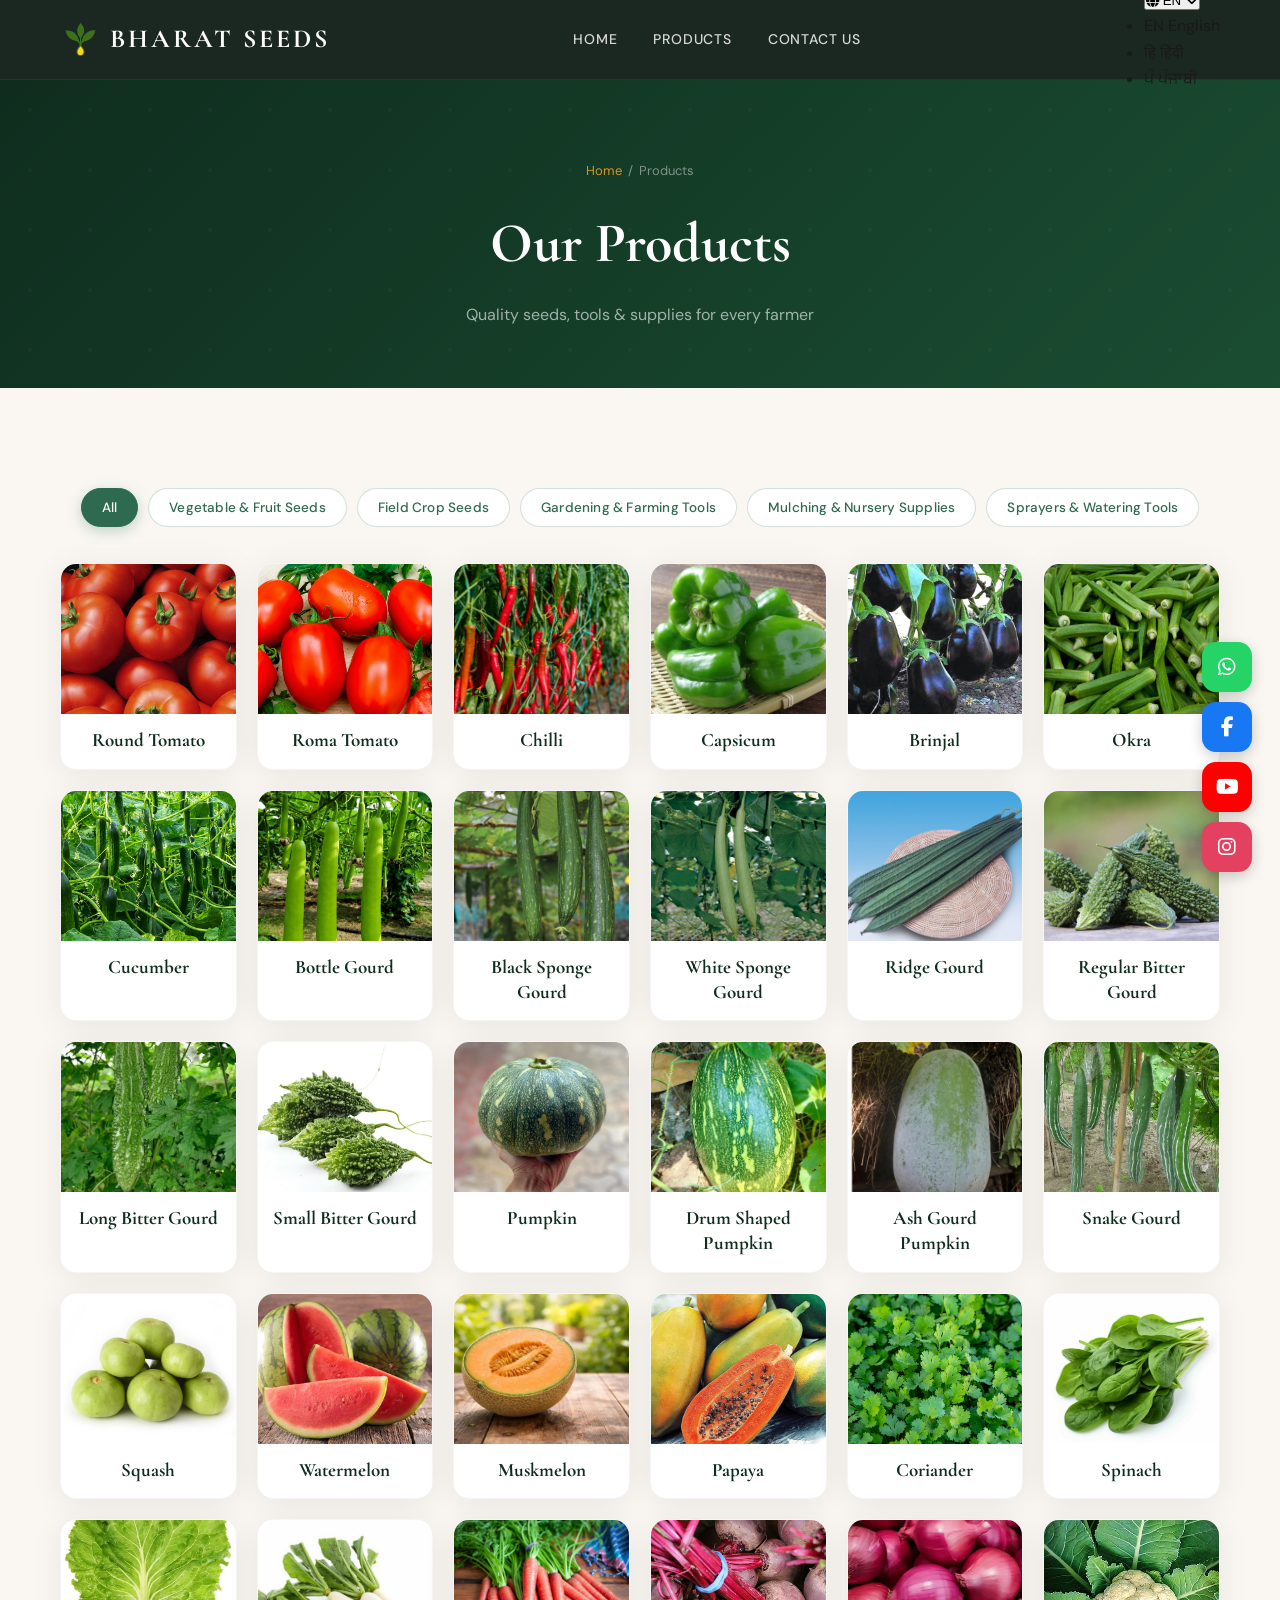
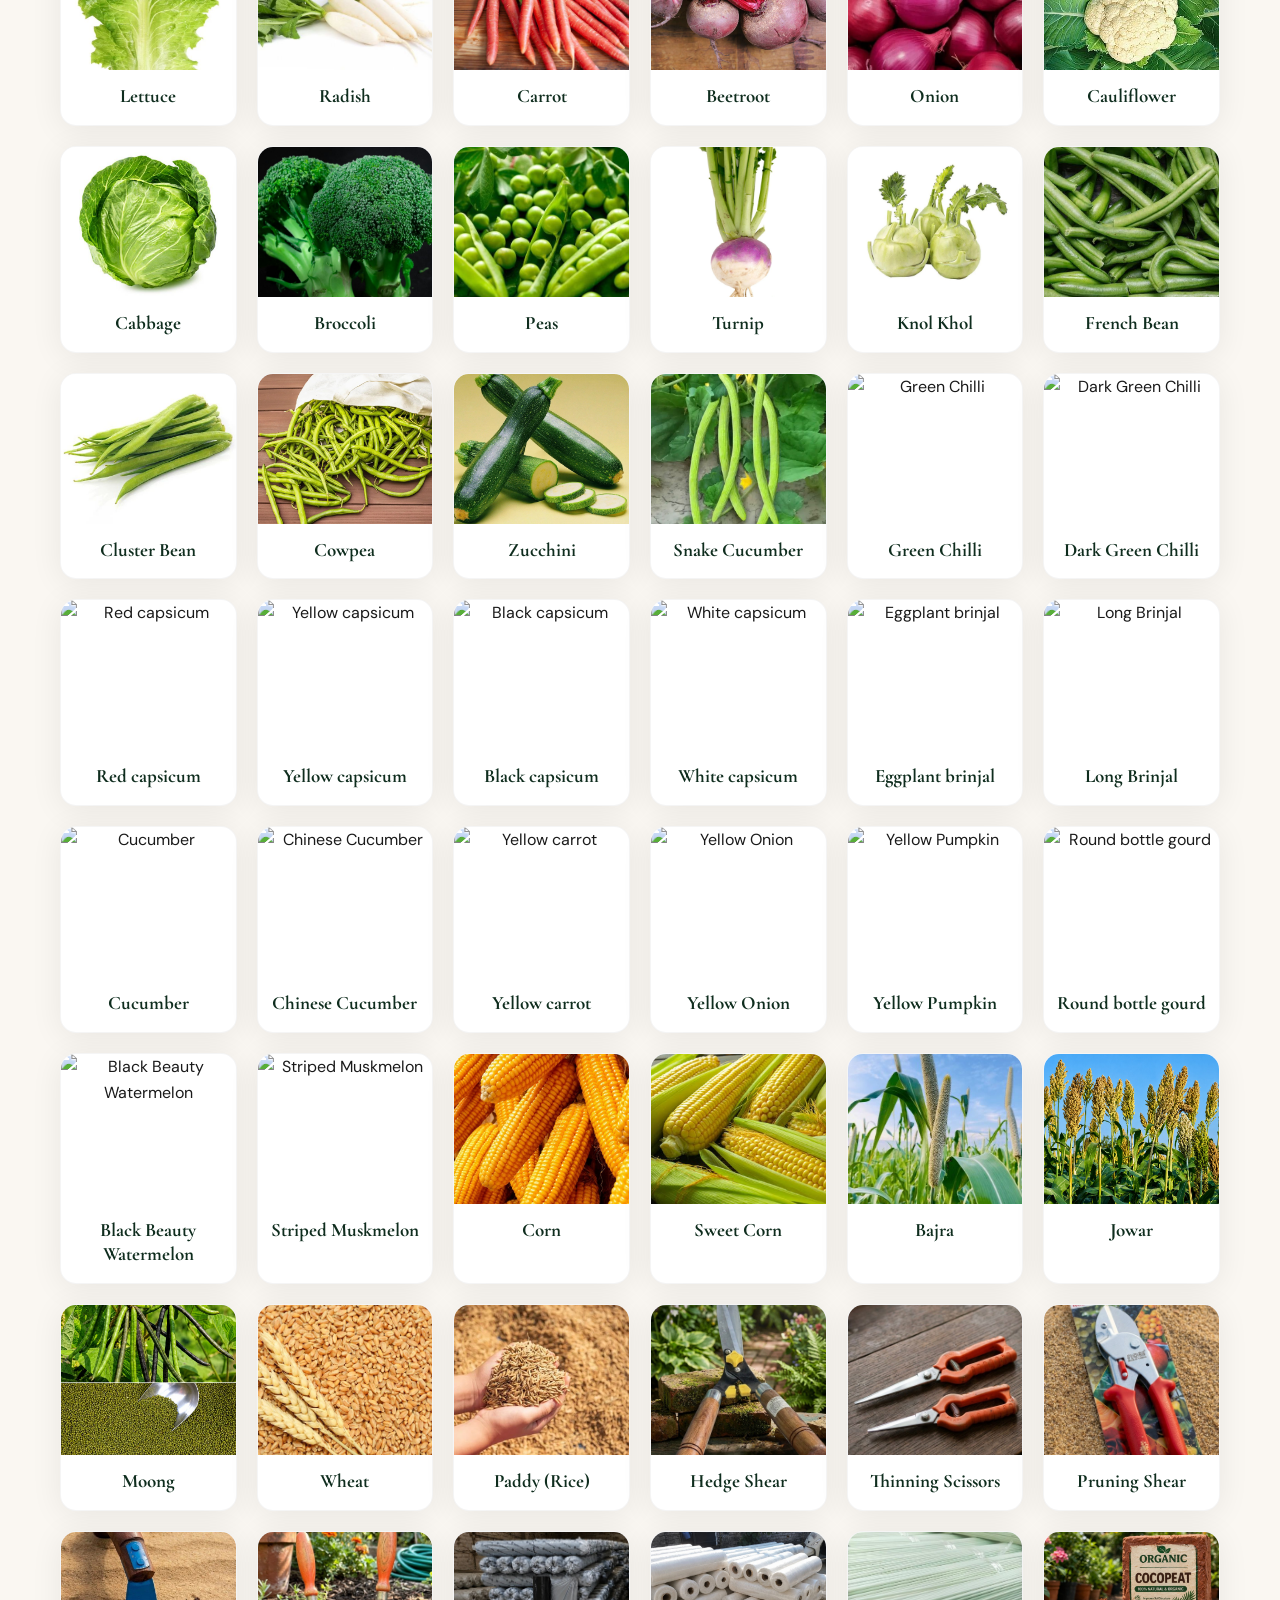
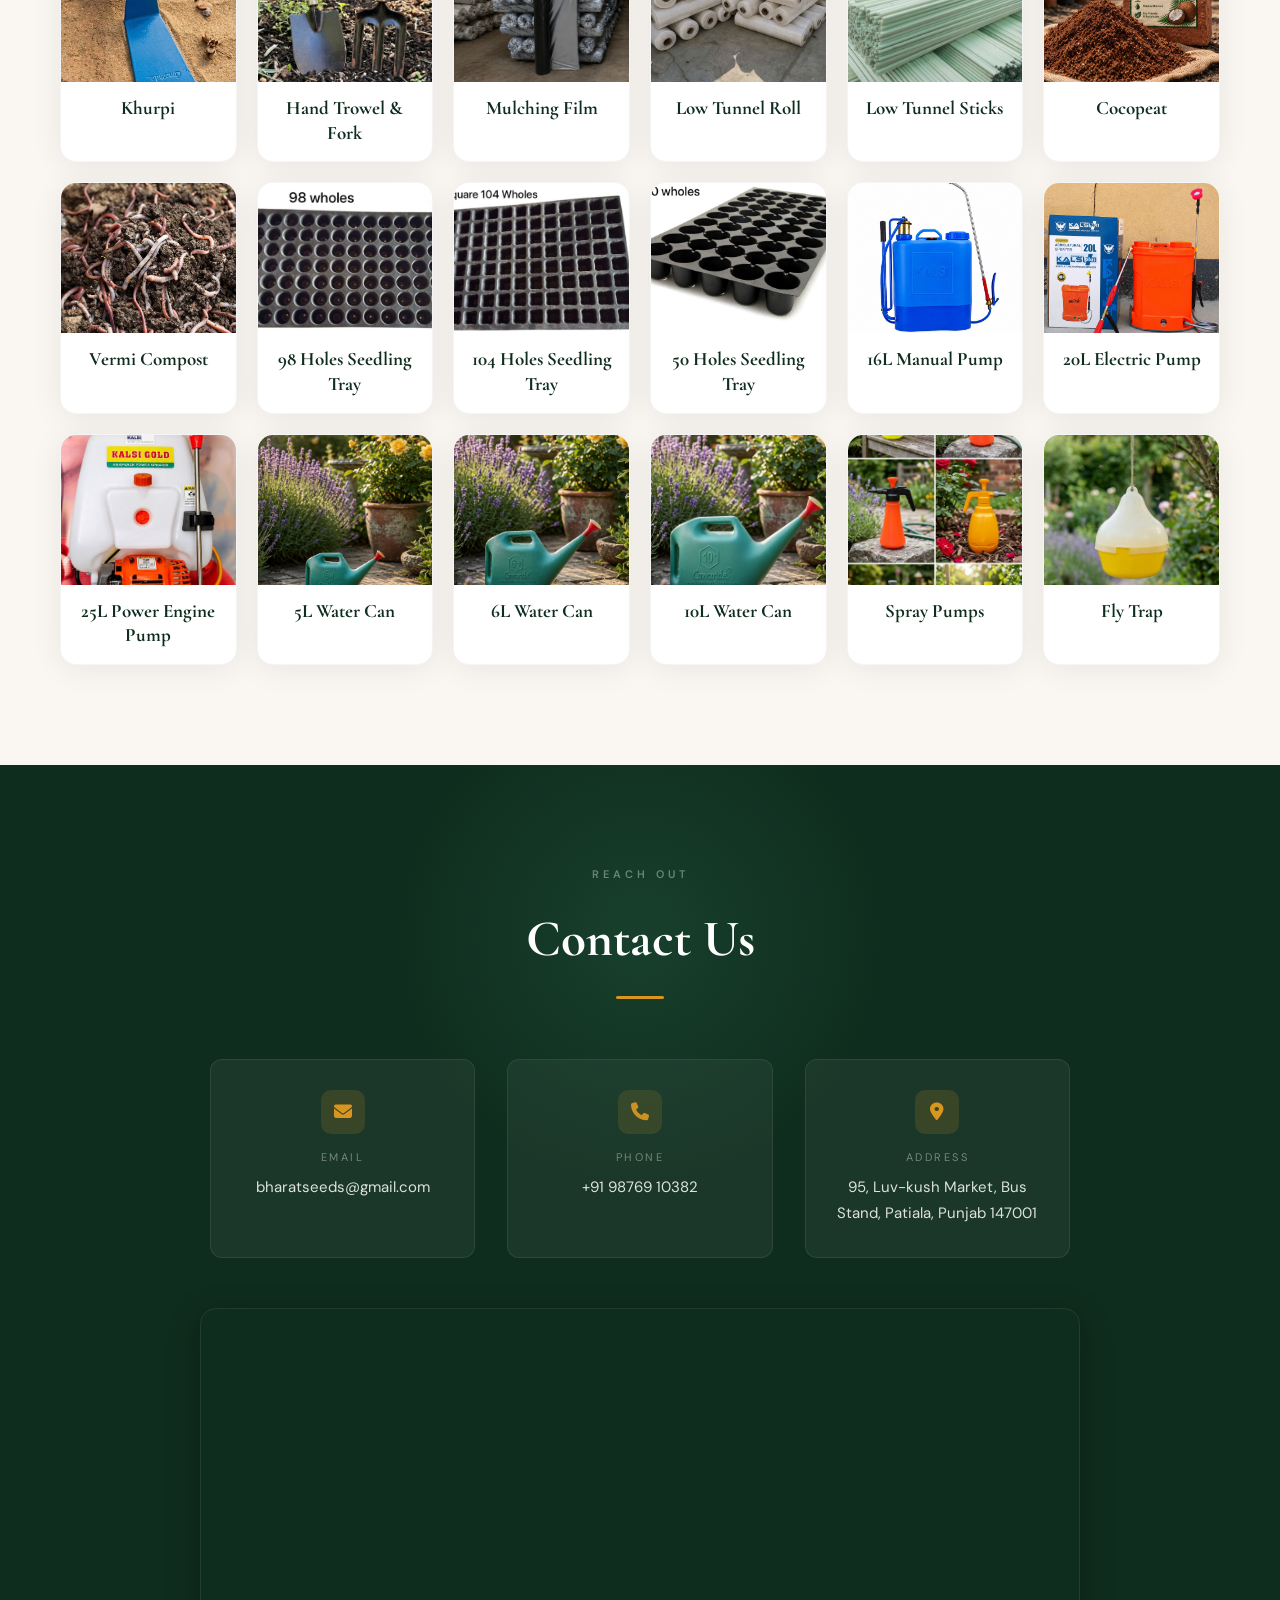
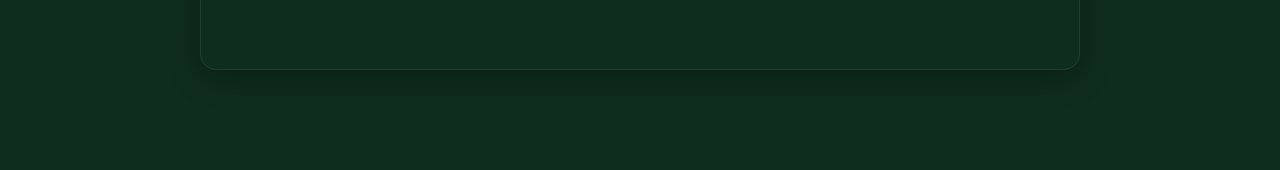
==== commit c59d7a3e: "Add files via upload" ====
--- a/products.html
+++ b/products.html
@@ -24,14 +24,26 @@
     </nav>
 
     <div class="header-right">
-      <div class="lang-wrap">
-        <i class="fas fa-globe lang-globe"></i>
-        <select id="languageSelect" class="language-select" aria-label="Language selector">
-          <option value="en">EN</option>
-          <option value="hi">हिंदी</option>
-          <option value="pa">ਪੰਜਾਬੀ</option>
-        </select>
-        <i class="fas fa-chevron-down lang-chevron"></i>
+      <div class="lang-dropdown" id="langDropdown">
+        <button class="lang-trigger" id="langTrigger" type="button" aria-expanded="false" aria-haspopup="listbox">
+          <i class="fas fa-globe"></i>
+          <span id="langCurrent">EN</span>
+          <i class="fas fa-chevron-down lang-chev"></i>
+        </button>
+        <ul class="lang-menu" id="langMenu" role="listbox">
+          <li class="lang-opt active" data-lang="en" role="option">
+            <span class="lang-code">EN</span>
+            <span class="lang-name">English</span>
+          </li>
+          <li class="lang-opt" data-lang="hi" role="option">
+            <span class="lang-code">हि</span>
+            <span class="lang-name">हिंदी</span>
+          </li>
+          <li class="lang-opt" data-lang="pa" role="option">
+            <span class="lang-code">ਪੰ</span>
+            <span class="lang-name">ਪੰਜਾਬੀ</span>
+          </li>
+        </ul>
       </div>
       <button class="menu-toggle" id="menuToggle" aria-label="Toggle navigation" aria-expanded="false">
         <i class="fas fa-bars"></i>
@@ -109,6 +121,23 @@
       <div class="card product-item" data-category="vegetable"><img src="assets/images/products/38.jpeg" alt="Cowpea"><h3 data-en="Cowpea" data-hi="लोबिया" data-pa="ਲੋਬੀਆ">Cowpea</h3></div>
       <div class="card product-item" data-category="vegetable"><img src="assets/images/products/39.jpeg" alt="Zucchini"><h3 data-en="Zucchini" data-hi="तोरी (जुकीनी)" data-pa="ਤੋਰੀ (ਜ਼ੁਕੀਨੀ)">Zucchini</h3></div>
       <div class="card product-item" data-category="vegetable"><img src="assets/images/products/40.jpeg" alt="Snake Cucumber"><h3 data-en="Snake Cucumber" data-hi="साँप ककड़ी" data-pa="ਸੱਪ ਖੀਰਾ">Snake Cucumber</h3></div>
+      
+      <div class="card product-item" data-category="vegetable"><img src="assets/images/products/69.jpeg" alt="Green Chilli"><h3 data-en="Green Chilli" data-hi="हरी मिर्च" data-pa="ਹਰੀ ਮਿਰਚ">Snake Cucumber</h3></div>
+      <div class="card product-item" data-category="vegetable"><img src="assets/images/products/70.jpeg" alt="Dark Green Chilli"><h3 data-en="Dark Green Chilli" data-hi="गहरी हरी मिर्च" data-pa="ਗੂੜ੍ਹੀ ਹਰੀ ਮਿਰਚ">Snake Cucumber</h3></div>
+      <div class="card product-item" data-category="vegetable"><img src="assets/images/products/71.jpeg" alt="Red capsicum"><h3 data-en="Red capsicum" data-hi="लाल शिमला मिर्च" data-pa="ਲਾਲ ਸ਼ਿਮਲਾ ਮਿਰਚ">Snake Cucumber</h3></div>
+      <div class="card product-item" data-category="vegetable"><img src="assets/images/products/72.jpeg" alt="Yellow capsicum"><h3 data-en="Yellow capsicum" data-hi="पीली शिमला मिर्च" data-pa="ਪੀਲੀ ਸ਼ਿਮਲਾ ਮਿਰਚ">Snake Cucumber</h3></div>
+      <div class="card product-item" data-category="vegetable"><img src="assets/images/products/73.jpeg" alt="Black capsicum"><h3 data-en="Black capsicum" data-hi="काली शिमला मिर्च" data-pa="ਕਾਲੀ ਸ਼ਿਮਲਾ ਮਿਰਚ">Snake Cucumber</h3></div>
+      <div class="card product-item" data-category="vegetable"><img src="assets/images/products/74.jpeg" alt="White capsicum"><h3 data-en="White capsicum" data-hi="सफेद शिमला मिर्च" data-pa="ਚਿੱਟੀ ਸ਼ਿਮਲਾ ਮਿਰਚ">Snake Cucumber</h3></div>
+      <div class="card product-item" data-category="vegetable"><img src="assets/images/products/75.jpeg" alt="Eggplant brinjal"><h3 data-en="Eggplant brinjal" data-hi="बैंगन" data-pa="ਬੈਂਗਣ">Snake Cucumber</h3></div>
+      <div class="card product-item" data-category="vegetable"><img src="assets/images/products/76.jpeg" alt="Long Brinjal"><h3 data-en="Long Brinjal" data-hi="लंबा बैंगन" data-pa="ਲੰਮਾ ਬੈਂਗਣ">Snake Cucumber</h3></div>
+      <div class="card product-item" data-category="vegetable"><img src="assets/images/products/77.jpeg" alt="Cucumber"><h3 data-en="Cucumber" data-hi="खीरा" data-pa="ਖੀਰਾ">Snake Cucumber</h3></div>
+      <div class="card product-item" data-category="vegetable"><img src="assets/images/products/78.jpeg" alt="Chinese Cucumber"><h3 data-en="Chinese Cucumber" data-hi="चीनी खीरा" data-pa="ਚਾਈਨੀਜ਼ ਖੀਰਾ">Snake Cucumber</h3></div>
+      <div class="card product-item" data-category="vegetable"><img src="assets/images/products/79.jpeg" alt="Yellow carrot"><h3 data-en="Yellow carrot" data-hi="पीली गाजर" data-pa="ਪੀਲੀ ਗਾਜਰ">Snake Cucumber</h3></div>
+      <div class="card product-item" data-category="vegetable"><img src="assets/images/products/80.jpeg" alt="Yellow Onion"><h3 data-en="Yellow Onion" data-hi="पीला प्याज" data-pa="ਪੀਲੀ ਗਾਜਰ">Snake Cucumber</h3></div>
+      <div class="card product-item" data-category="vegetable"><img src="assets/images/products/81.jpeg" alt="Yellow Pumpkin"><h3 data-en="Yellow Pumpkin" data-hi="पीला कद्दू" data-pa="ਪੀਲਾ ਕੱਦੂ">Snake Cucumber</h3></div>
+      <div class="card product-item" data-category="vegetable"><img src="assets/images/products/82.jpeg" alt="Round bottle gourd"><h3 data-en="Round bottle gourd" data-hi="गोल घिया" data-pa="ਗੋਲ ਘੀਆ">Snake Cucumber</h3></div>
+      <div class="card product-item" data-category="vegetable"><img src="assets/images/products/83.jpeg" alt="Black Beauty Watermelon"><h3 data-en="Black Beauty Watermelon" data-hi="ब्लैक ब्यूटी तरबूज" data-pa="ਬਲੈਕ ਬਿਊਟੀ ਤਰਬੂਜ਼">Snake Cucumber</h3></div>
+      <div class="card product-item" data-category="vegetable"><img src="assets/images/products/84.jpeg" alt="Striped Muskmelon"><h3 data-en="Striped Muskmelon" data-hi="धारीदार खरबूजा" data-pa="ਧਾਰੀਦਾਰ ਖਰਬੂਜ਼ਾ">Snake Cucumber</h3></div>
 
       <!-- FIELD CROP SEEDS -->
       <div class="card product-item" data-category="field"><img src="assets/images/products/41.jpeg" alt="Corn"><h3 data-en="Corn" data-hi="मक्का" data-pa="ਮੱਕੀ">Corn</h3></div>
@@ -162,7 +191,7 @@
       <div class="contact-item">
         <div class="contact-icon"><i class="fas fa-envelope"></i></div>
         <span class="label" data-en="Email" data-hi="ईमेल" data-pa="ਈਮੇਲ">Email</span>
-        <a href="mailto:Bharatseeds@gmail.com">Bharatseeds@gmail.com</a>
+        <a href="mailto:bharatseeds@gmail.com">bharatseeds@gmail.com</a>
       </div>
       <div class="contact-item">
         <div class="contact-icon"><i class="fas fa-phone"></i></div>
--- a/assets/css/style.css
+++ b/assets/css/style.css
@@ -1,5 +1,37 @@
-/* GLOBAL RESET */
-* {
+/* ─────────────────────────────────────────────────
+   BHARAT SEEDS — Modernized Style
+   Aesthetic: Organic Editorial · Earthy Luxury
+   ───────────────────────────────────────────────── */
+
+@import url('https://fonts.googleapis.com/css2?family=Cormorant+Garamond:ital,wght@0,400;0,600;0,700;1,400;1,600&family=DM+Sans:wght@300;400;500;600&display=swap');
+
+/* ── TOKENS ──────────────────────────────────────── */
+:root {
+  --g-darkest: #081510;
+  --g-dark: #0f2d1e;
+  --g-mid: #1a4d32;
+  --g-main: #2d6a4f;
+  --g-light: #40916c;
+  --g-pale: #e9f5ec;
+  --gold: #b8730a;
+  --gold-lt: #d9961e;
+  --amber: #f4a261;
+  --cream: #faf7f2;
+  --cream-dk: #f0e9da;
+  --white: #ffffff;
+  --text: #1a1a1a;
+  --muted: #666;
+  --radius: 12px;
+  --ease: cubic-bezier(0.4, 0, 0.2, 1);
+  --trans: all 0.35s var(--ease);
+  --shadow: 0 4px 32px rgba(0, 0, 0, 0.07);
+  --shadow-lg: 0 16px 48px rgba(0, 0, 0, 0.14);
+}
+
+/* ── RESET ───────────────────────────────────────── */
+*,
+*::before,
+*::after {
   margin: 0;
   padding: 0;
   box-sizing: border-box;
@@ -7,34 +39,93 @@
 
 html {
   scroll-behavior: smooth;
+  font-size: 16px;
 }
 
 body {
-  font-family: Arial, sans-serif;
-  background: #f7f7f7;
-  color: #222;
-  line-height: 1.6;
-  padding-top: 78px;
-}
-
-/* HEADER */
+  font-family: 'DM Sans', sans-serif;
+  background: var(--cream);
+  color: var(--text);
+  line-height: 1.65;
+  padding-top: 80px;
+  overflow-x: hidden;
+}
+
+/* ── SCROLL REVEAL ───────────────────────────────── */
+.reveal {
+  opacity: 0;
+  transform: translateY(36px);
+  transition: opacity 0.7s var(--ease), transform 0.7s var(--ease);
+}
+
+.reveal.visible {
+  opacity: 1;
+  transform: translateY(0);
+}
+
+.reveal-delay-1 {
+  transition-delay: 0.1s;
+}
+
+.reveal-delay-2 {
+  transition-delay: 0.2s;
+}
+
+.reveal-delay-3 {
+  transition-delay: 0.3s;
+}
+
+.reveal-delay-4 {
+  transition-delay: 0.4s;
+}
+
+/* ── HEADER ──────────────────────────────────────── */
 header {
-  background: #2d6a4f;
-  color: #fff;
-  padding: 15px 60px;
-  display: flex;
-  justify-content: space-between;
-  align-items: center;
   position: fixed;
   top: 0;
   left: 0;
   width: 100%;
   z-index: 1000;
+  padding: 0 60px;
+  height: 80px;
+  display: flex;
+  align-items: center;
+  justify-content: space-between;
+  background: rgba(8, 21, 16, 0.92);
+  backdrop-filter: blur(14px);
+  -webkit-backdrop-filter: blur(14px);
+  border-bottom: 1px solid rgba(255, 255, 255, 0.06);
+  transition: var(--trans);
+}
+
+header.scrolled {
+  background: rgba(8, 21, 16, 0.98);
+  box-shadow: 0 2px 24px rgba(0, 0, 0, 0.3);
+}
+
+/* Header brand (logo image + text) */
+.header-brand {
+  display: flex;
+  align-items: center;
+  gap: 10px;
+  text-decoration: none;
+}
+
+.header-logo-img {
+  width: 40px;
+  height: 40px;
+  object-fit: contain;
+  border-radius: 6px;
+  flex-shrink: 0;
 }
 
 .logo {
-  font-size: 28px;
-  font-weight: bold;
+  font-family: 'Cormorant Garamond', serif;
+  font-size: 26px;
+  font-weight: 700;
+  color: var(--white);
+  letter-spacing: 3px;
+  text-transform: uppercase;
 }
 
 .logo-link {
@@ -42,45 +133,97 @@
   color: inherit;
 }
 
+.logo span {
+  color: var(--gold-lt);
+}
+
 nav {
   display: flex;
   align-items: center;
-  gap: 25px;
-  flex-wrap: wrap;
+  gap: 36px;
 }
 
 nav a {
+  color: rgba(255, 255, 255, 0.82);
+  text-decoration: none;
+  font-size: 14px;
+  font-weight: 500;
+  letter-spacing: 0.8px;
+  text-transform: uppercase;
+  position: relative;
+  transition: color 0.25s;
+}
+
+nav a::after {
+  content: '';
+  position: absolute;
+  bottom: -3px;
+  left: 0;
+  width: 0;
+  height: 1.5px;
+  background: var(--gold-lt);
+  transition: width 0.3s var(--ease);
+}
+
+nav a:hover {
   color: #fff;
-  text-decoration: none;
-  font-weight: 600;
-  transition: color 0.25s ease;
-  white-space: nowrap;
-}
-
-nav a:hover {
-  color: #f4a261;
+}
+
+nav a:hover::after {
+  width: 100%;
 }
 
 .header-right {
   display: flex;
   align-items: center;
-  gap: 10px;
-  margin-left: auto;
+  gap: 12px;
+  margin-left: 40px;
+}
+
+/* Language selector wrapper */
+.lang-wrap {
+  position: relative;
+  display: flex;
+  align-items: center;
+  gap: 6px;
+  background: rgba(255, 255, 255, 0.09);
+  border: 1px solid rgba(255, 255, 255, 0.18);
+  border-radius: 8px;
+  padding: 0 10px;
+  cursor: pointer;
+  transition: var(--trans);
+}
+
+.lang-wrap:hover {
+  background: rgba(255, 255, 255, 0.16);
+  border-color: rgba(255, 255, 255, 0.3);
+}
+
+.lang-globe {
+  font-size: 13px;
+  color: rgba(255, 255, 255, 0.6);
+  pointer-events: none;
+}
+
+.lang-chevron {
+  font-size: 10px;
+  color: rgba(255, 255, 255, 0.5);
+  pointer-events: none;
 }
 
 .language-select {
-  background: rgba(255, 255, 255, 0.15);
+  background: transparent;
   color: #fff;
-  border: 1px solid rgba(255, 255, 255, 0.25);
-  border-radius: 6px;
-  padding: 8px 10px;
-  font-size: 14px;
+  border: none;
+  padding: 8px 2px;
+  font-size: 13px;
+  font-weight: 500;
+  font-family: 'DM Sans', sans-serif;
   cursor: pointer;
   outline: none;
-}
-
-.language-select:hover {
-  background: rgba(255, 255, 255, 0.24);
+  -webkit-appearance: none;
+  appearance: none;
+  letter-spacing: 0.3px;
 }
 
 .language-select option {
@@ -88,521 +231,1019 @@
   background: #fff;
 }
 
-/* LANGUAGE SWITCHER */
-.language-switcher {
-  display: flex;
-  gap: 8px;
-  margin-left: 10px;
-  align-items: center;
-}
-
-.language-switcher button {
-  background: rgba(255, 255, 255, 0.15);
-  color: #fff;
-  border: 1px solid rgba(255, 255, 255, 0.25);
-  padding: 6px 10px;
-  border-radius: 6px;
-  cursor: pointer;
-  transition: 0.25s ease;
-  font-size: 14px;
-  line-height: 1;
-}
-
-.language-switcher button:hover {
-  background: rgba(255, 255, 255, 0.28);
-}
-
-.language-switcher button.active-lang {
-  background: #fff;
-  color: #2d6a4f;
-  border-color: #fff;
-}
-
-/* HERO SECTION */
-.hero {
-  min-height: 500px;
-  background-image:
-    linear-gradient(rgba(0, 0, 0, 0.55), rgba(0, 0, 0, 0.55)),
-    url("../images/bgimage.jpg");
-  background-size: cover;
-  background-position: bottom;
-  background-repeat: no-repeat;
-  display: flex;
-  justify-content: center;
-  align-items: center;
-  text-align: center;
-  color: #fff;
-  padding: 40px 20px;
-}
-
-.hero-content h1 {
-  font-size: 60px;
-  margin-bottom: 12px;
-}
-
-.hero-content p {
-  font-size: 22px;
-  margin-bottom: 24px;
-}
-
-.hero-content .btn {
-  display: inline-block;
-  margin: 8px 8px 0 8px;
-}
-
-/* BUTTONS */
-.btn,
-.view-btn,
-.filter-btn {
-  border: none;
-  cursor: pointer;
-  transition: all 0.3s ease;
-}
-
-.btn {
-  background: #f4a261;
-  padding: 14px 28px;
-  border-radius: 6px;
-  color: #fff;
-  font-size: 18px;
-  text-decoration: none;
-}
-
-.btn:hover {
-  background: #e76f51;
-}
-
-/* SECTIONS */
-.section {
-  padding: 80px 60px;
-  background: #fff;
-}
-
-/* GLOBAL SECTION HEADINGS */
-.section-title {
-  font-size: 40px;
-  color: #2d6a4f;
-  margin: 0 auto 50px auto;
-  text-align: center;
-  display: block;
-  position: relative;
-  width: fit-content;
-}
-
-.section-title::after {
-  content: "";
-  width: 80px;
-  height: 4px;
-  background: #f4a261;
-  display: block;
-  margin: 12px auto 0;
-  border-radius: 3px;
-}
-
-.contact .section-title {
-  color: #fff;
-}
-
-/* ABOUT SECTION */
-.about {
-  display: flex;
-  align-items: center;
-  justify-content: center;
-  gap: 60px;
-  max-width: 1100px;
-  margin: auto;
-}
-
-.about img {
-  width: 40%;
-  max-width: 420px;
-  border-radius: 14px;
-  box-shadow: 0 10px 25px rgba(0, 0, 0, 0.15);
-}
-
-.about div {
-  width: 55%;
-}
-
-.about h3 {
-  font-size: 26px;
-  color: #2d6a4f;
-  margin-bottom: 15px;
-}
-
-.about p {
-  font-size: 18px;
-  line-height: 1.8;
-  color: #444;
-  letter-spacing: 0.2px;
-}
-
-/* PRODUCTS */
-.products {
-  display: grid;
-  grid-template-columns: repeat(5, 1fr);
-  gap: 25px;
-}
-
-.card {
-  background: #fafafa;
-  padding: 25px;
-  text-align: center;
-  border-radius: 10px;
-  box-shadow: 0 4px 10px rgba(0, 0, 0, 0.1);
-}
-
-.card img {
-  width: 100%;
-  height: 180px;
-  object-fit: cover;
-  border-radius: 8px;
-}
-
-.card h3 {
-  margin-top: 14px;
-  margin-bottom: 8px;
-}
-
-.card p {
-  color: #555;
-}
-
-/* CATEGORY CARDS */
-.category-card {
-  display: block;
-  text-decoration: none;
-  color: inherit;
-  transition: transform 0.25s ease, box-shadow 0.25s ease;
-}
-
-.category-card:hover {
-  transform: translateY(-6px);
-  box-shadow: 0 10px 22px rgba(0, 0, 0, 0.14);
-}
-
-.category-card h3 {
-  margin-top: 14px;
-}
-
-.category-card p {
-  color: #555;
-  margin-top: 8px;
-}
-
-/* PARTNERS */
-.partners-section {
-  padding: 80px 60px;
-  background: linear-gradient(to bottom, #f9faf7, #ffffff);
-  text-align: center;
-}
-
-.partners-grid {
-  display: grid;
-  grid-template-columns: repeat(6, 1fr);
-  gap: 30px;
-  align-items: center;
-  justify-items: center;
-  max-width: 1100px;
-  margin: auto;
-}
-
-.partner-logo {
-  width: 150px;
-  height: 100px;
-  object-fit: contain;
-  padding: 14px;
-  background: #fff;
-  border-radius: 10px;
-  box-shadow: 0 4px 12px rgba(0, 0, 0, 0.08);
-  transition: transform 0.25s ease, box-shadow 0.25s ease;
-}
-
-.partner-logo:hover {
-  transform: translateY(-6px) scale(1.05);
-  box-shadow: 0 10px 25px rgba(0, 0, 0, 0.15);
-}
-
-.hidden-partner {
-  display: none;
-}
-
-.hidden-partner.show {
-  display: block;
-}
-
-.view-btn {
-  margin-top: 45px;
-  background: linear-gradient(135deg, #2d6a4f, #40916c);
-  color: #fff;
-  padding: 14px 34px;
-  font-size: 17px;
-  border-radius: 30px;
-  letter-spacing: 0.5px;
-}
-
-.view-btn:hover {
-  background: linear-gradient(135deg, #1b4332, #2d6a4f);
-  transform: translateY(-2px);
-  box-shadow: 0 8px 18px rgba(0, 0, 0, 0.18);
-}
-
-/* PRODUCT PAGE FILTER */
-.product-filter {
-  display: flex;
-  flex-wrap: wrap;
-  justify-content: center;
-  gap: 12px;
-  margin: 0 auto 30px auto;
-}
-
-.filter-btn {
-  padding: 10px 18px;
-  border-radius: 999px;
-  background: #e9f2ec;
-  color: #2d6a4f;
-  font-weight: 600;
-}
-
-.filter-btn:hover,
-.filter-btn.active {
-  background: #2d6a4f;
-  color: #fff;
-}
-
-/* CONTACT */
-.contact {
-  background: #2d6a4f;
-  color: #fff;
-  text-align: center;
-  padding: 60px 20px;
-}
-
-.contact p {
-  margin: 10px 0;
-  font-size: 18px;
-}
-
-.contact a {
-  color: #fff;
-  text-decoration: underline;
-  word-break: break-word;
-}
-
-/* MAP */
-.map-container {
-  margin-top: 40px;
-  width: 100%;
-  max-width: 900px;
-  margin-left: auto;
-  margin-right: auto;
-  border-radius: 12px;
-  overflow: hidden;
-  box-shadow: 0 8px 20px rgba(0, 0, 0, 0.15);
-}
-
-.map-container iframe {
-  width: 100%;
-  height: 400px;
-  border: 0;
-}
-
-/* FOOTER */
-footer {
-  background: #1b4332;
-  color: #fff;
-  text-align: center;
-  padding: 20px;
-}
-
-footer p {
-  margin: 6px 0;
-}
-
-/* FLOATING SOCIAL ICONS */
-.social-icons {
-  position: fixed;
-  bottom: 25px;
-  right: 25px;
-  display: flex;
-  flex-direction: column;
-  gap: 12px;
-  z-index: 999;
-}
-
-.social-icons a {
-  width: 55px;
-  height: 55px;
-  display: flex;
-  align-items: center;
-  justify-content: center;
-  color: #fff;
-  font-size: 22px;
-  border-radius: 50%;
-  box-shadow: 0 6px 14px rgba(0, 0, 0, 0.2);
-  transition: 0.3s ease;
-  text-decoration: none;
-}
-
-.social-icons .whatsapp {
-  background: #25d366;
-}
-
-.social-icons .facebook {
-  background: #1877f2;
-}
-
-.social-icons .instagram {
-  background: #e4405f;
-}
-
-.social-icons .youtube {
-  background: #ff0000;
-}
-
-.social-icons a:hover {
-  transform: translateY(-5px) scale(1.1);
-  box-shadow: 0 10px 22px rgba(0, 0, 0, 0.3);
-}
-
-/* MOBILE TOGGLE BUTTON */
 .menu-toggle {
   display: none;
-  font-size: 26px;
+  font-size: 22px;
   cursor: pointer;
   background: transparent;
   border: none;
   color: #fff;
+  padding: 4px;
+}
+
+/* ── HERO ────────────────────────────────────────── */
+.hero {
+  position: relative;
+  height: 100vh;
+  min-height: 600px;
+  display: flex;
+  align-items: center;
+  justify-content: center;
+  text-align: center;
+  overflow: hidden;
+  background: var(--g-darkest);
+}
+
+.hero-bg {
+  position: absolute;
+  inset: 0;
+  background-image:
+    linear-gradient(170deg, rgba(8, 21, 16, 0.65) 0%, rgba(8, 21, 16, 0.35) 50%, rgba(8, 21, 16, 0.8) 100%),
+    url("../images/bgimage.jpg");
+  background-size: cover;
+  background-position: center;
+  transform: scale(1.05);
+  transition: transform 8s ease;
+  will-change: transform;
+}
+
+.hero-bg.loaded {
+  transform: scale(1);
+}
+
+/* Grain overlay */
+.hero::after {
+  content: '';
+  position: absolute;
+  inset: 0;
+  background-image: url("data:image/svg+xml,%3Csvg viewBox='0 0 256 256' xmlns='http://www.w3.org/2000/svg'%3E%3Cfilter id='noise'%3E%3CfeTurbulence type='fractalNoise' baseFrequency='0.9' numOctaves='4' stitchTiles='stitch'/%3E%3C/filter%3E%3Crect width='100%25' height='100%25' filter='url(%23noise)' opacity='0.04'/%3E%3C/svg%3E");
+  pointer-events: none;
+  opacity: 0.4;
+}
+
+.hero-content {
+  position: relative;
+  z-index: 2;
+  padding: 0 20px;
+  max-width: 900px;
+}
+
+.hero-tag {
+  display: inline-block;
+  font-size: 12px;
+  font-weight: 600;
+  letter-spacing: 4px;
+  text-transform: uppercase;
+  color: var(--gold-lt);
+  border: 1px solid rgba(217, 150, 30, 0.4);
+  padding: 6px 18px;
+  border-radius: 99px;
+  margin-bottom: 28px;
+  animation: fadeInDown 0.8s var(--ease) 0.2s both;
+}
+
+.hero-content h1 {
+  font-family: 'Cormorant Garamond', serif;
+  font-size: clamp(52px, 8vw, 96px);
+  font-weight: 700;
+  color: var(--white);
+  line-height: 1.0;
+  letter-spacing: -1px;
+  margin-bottom: 20px;
+  animation: fadeInUp 0.9s var(--ease) 0.4s both;
+}
+
+.hero-content h1 em {
+  font-style: italic;
+  color: var(--gold-lt);
+}
+
+.hero-content p {
+  font-size: 18px;
+  font-weight: 300;
+  color: rgba(255, 255, 255, 0.72);
+  margin-bottom: 40px;
+  letter-spacing: 0.3px;
+  animation: fadeInUp 0.9s var(--ease) 0.55s both;
+}
+
+.hero-actions {
+  display: flex;
+  gap: 14px;
+  justify-content: center;
+  flex-wrap: wrap;
+  animation: fadeInUp 0.9s var(--ease) 0.7s both;
+}
+
+.btn-primary {
+  background: var(--gold);
+  color: #fff;
+  padding: 16px 36px;
+  border-radius: var(--radius);
+  font-size: 15px;
+  font-weight: 600;
+  text-decoration: none;
+  letter-spacing: 0.3px;
+  transition: var(--trans);
+  border: none;
+  cursor: pointer;
+  display: inline-block;
+}
+
+.btn-primary:hover {
+  background: var(--gold-lt);
+  transform: translateY(-2px);
+  box-shadow: 0 8px 24px rgba(184, 115, 10, 0.4);
+}
+
+.btn-outline {
+  background: transparent;
+  color: #fff;
+  padding: 15px 36px;
+  border-radius: var(--radius);
+  font-size: 15px;
+  font-weight: 500;
+  text-decoration: none;
+  letter-spacing: 0.3px;
+  border: 1.5px solid rgba(255, 255, 255, 0.35);
+  transition: var(--trans);
+  display: inline-block;
+}
+
+.btn-outline:hover {
+  border-color: rgba(255, 255, 255, 0.7);
+  background: rgba(255, 255, 255, 0.08);
+  transform: translateY(-2px);
+}
+
+/* Legacy .btn support */
+.btn {
+  background: var(--gold);
+  color: #fff;
+  padding: 16px 36px;
+  border-radius: var(--radius);
+  font-size: 15px;
+  font-weight: 600;
+  text-decoration: none;
+  transition: var(--trans);
+  display: inline-block;
+  border: none;
+  cursor: pointer;
+}
+
+.btn:hover {
+  background: var(--gold-lt);
+  transform: translateY(-2px);
+  box-shadow: 0 8px 24px rgba(184, 115, 10, 0.4);
+}
+
+.hero-scroll {
+  position: absolute;
+  bottom: 36px;
+  left: 50%;
+  transform: translateX(-50%);
+  z-index: 2;
+  display: flex;
+  flex-direction: column;
+  align-items: center;
+  gap: 8px;
+  animation: fadeIn 1s var(--ease) 1.2s both;
+}
+
+.hero-scroll span {
+  font-size: 10px;
+  letter-spacing: 3px;
+  text-transform: uppercase;
+  color: rgba(255, 255, 255, 0.45);
+}
+
+.scroll-line {
+  width: 1px;
+  height: 48px;
+  background: linear-gradient(to bottom, rgba(255, 255, 255, 0.4), transparent);
+  animation: scrollPulse 2s ease-in-out infinite;
+}
+
+@keyframes scrollPulse {
+
+  0%,
+  100% {
+    opacity: 0.4;
+    transform: scaleY(1);
+  }
+
+  50% {
+    opacity: 1;
+    transform: scaleY(1.1);
+  }
+}
+
+/* ── STATS BAR ───────────────────────────────────── */
+.stats-bar {
+  background: var(--g-dark);
+  display: grid;
+  grid-template-columns: repeat(3, 1fr);
+}
+
+.stat-item {
+  padding: 36px 20px;
+  text-align: center;
+  border-right: 1px solid rgba(255, 255, 255, 0.06);
+  position: relative;
+}
+
+.stat-item:last-child {
+  border-right: none;
+}
+
+.stat-number {
+  font-family: 'Cormorant Garamond', serif;
+  font-size: 52px;
+  font-weight: 700;
+  color: var(--gold-lt);
+  line-height: 1;
+  display: block;
+}
+
+.stat-label {
+  font-size: 12px;
+  font-weight: 500;
+  letter-spacing: 2px;
+  text-transform: uppercase;
+  color: rgba(255, 255, 255, 0.5);
+  margin-top: 6px;
+  display: block;
+}
+
+/* ── SECTIONS ────────────────────────────────────── */
+.section {
+  padding: 100px 60px;
+  background: var(--cream);
+}
+
+.section-alt {
+  background: var(--white);
+}
+
+.section-title {
+  font-family: 'Cormorant Garamond', serif;
+  font-size: clamp(32px, 4vw, 52px);
+  font-weight: 700;
+  color: var(--g-dark);
+  text-align: center;
+  margin-bottom: 60px;
+  display: block;
+  position: relative;
+}
+
+.section-title::after {
+  content: '';
+  display: block;
+  width: 48px;
+  height: 3px;
+  background: var(--gold);
+  margin: 14px auto 0;
+  border-radius: 2px;
+}
+
+.section-eyebrow {
+  text-align: center;
+  font-size: 11px;
+  font-weight: 600;
+  letter-spacing: 4px;
+  text-transform: uppercase;
+  color: var(--gold);
+  margin-bottom: 14px;
+  display: block;
+}
+
+/* ── ABOUT ───────────────────────────────────────── */
+.about-grid {
+  display: grid;
+  grid-template-columns: 1fr 1fr;
+  gap: 80px;
+  align-items: center;
+  max-width: 1100px;
+  margin: 0 auto;
+}
+
+.about-image-wrap {
+  position: relative;
+}
+
+.about-image-wrap img {
+  width: 100%;
+  border-radius: 20px;
+  object-fit: contain;
+  background: #fff;
+  padding: 24px;
+  aspect-ratio: 4/3;
+  box-shadow: var(--shadow-lg);
+  display: block;
+}
+
+.about-badge {
+  position: absolute;
+  bottom: -20px;
+  right: -20px;
+  background: var(--g-dark);
+  color: #fff;
+  width: 110px;
+  height: 110px;
+  border-radius: 50%;
+  display: flex;
+  flex-direction: column;
+  align-items: center;
+  justify-content: center;
+  text-align: center;
+  box-shadow: 0 8px 24px rgba(0, 0, 0, 0.2);
+}
+
+.about-badge .badge-num {
+  font-family: 'Cormorant Garamond', serif;
+  font-size: 28px;
+  font-weight: 700;
+  color: var(--gold-lt);
+  line-height: 1;
+}
+
+.about-badge .badge-text {
+  font-size: 10px;
+  letter-spacing: 1.5px;
+  text-transform: uppercase;
+  color: rgba(255, 255, 255, 0.6);
+  margin-top: 4px;
+  line-height: 1.3;
+}
+
+.about-content h3 {
+  font-family: 'Cormorant Garamond', serif;
+  font-size: 38px;
+  font-weight: 700;
+  color: var(--g-dark);
+  line-height: 1.2;
+  margin-bottom: 20px;
+}
+
+.about-content p {
+  font-size: 16px;
+  line-height: 1.8;
+  color: var(--muted);
+  margin-bottom: 16px;
+}
+
+.about-pills {
+  display: flex;
+  flex-wrap: wrap;
+  gap: 10px;
+  margin-top: 24px;
+}
+
+.pill {
+  background: var(--g-pale);
+  color: var(--g-mid);
+  font-size: 13px;
+  font-weight: 500;
+  padding: 7px 16px;
+  border-radius: 99px;
+  letter-spacing: 0.2px;
+}
+
+/* ── PRODUCT CARDS ───────────────────────────────── */
+.products {
+  display: grid;
+  grid-template-columns: repeat(auto-fill, minmax(170px, 1fr));
+  gap: 20px;
+}
+
+/* Homepage category grid stays 5-col */
+#categoryGrid {
+  grid-template-columns: repeat(5, 1fr);
+  gap: 24px;
+}
+
+.card {
+  background: var(--white);
+  border-radius: 16px;
+  overflow: hidden;
+  box-shadow: var(--shadow);
+  transition: var(--trans);
+  text-align: center;
+  border: 1px solid rgba(0, 0, 0, 0.04);
+}
+
+.card:hover {
+  transform: translateY(-6px);
+  box-shadow: var(--shadow-lg);
+}
+
+.card-img-wrap {
+  overflow: hidden;
+  aspect-ratio: 4/3;
+}
+
+.card img {
+  width: 100%;
+  height: 100%;
+  object-fit: cover;
+  transition: transform 0.5s var(--ease);
+  display: block;
+}
+
+.card:hover .card-img-wrap img,
+.card:hover>img {
+  transform: scale(1.08);
+}
+
+/* Product items – direct img (products page) */
+.card>img {
+  width: 100%;
+  height: 150px;
+  object-fit: cover;
+  display: block;
+  transition: transform 0.5s var(--ease);
+}
+
+.card h3 {
+  font-family: 'Cormorant Garamond', serif;
+  font-size: 19px;
+  font-weight: 700;
+  color: var(--g-dark);
+  padding: 14px 12px 16px;
+  margin: 0;
+  text-align: center;
+  line-height: 1.3;
+}
+
+/* Category cards (homepage) */
+.category-card {
+  text-decoration: none;
+  color: inherit;
+  display: block;
+}
+
+.category-card .card-body {
+  padding: 14px 12px 16px;
+}
+
+.category-card h3 {
+  font-size: 19px;
+  padding: 0;
+}
+
+/* Hide descriptions everywhere */
+.card p,
+.card-body p {
+  display: none;
+}
+
+/* ── PARTNERS MARQUEE ────────────────────────────── */
+.partners-section {
+  padding: 80px 0;
+  background: var(--white);
+  overflow: hidden;
+}
+
+.partners-section .section-title {
+  margin-bottom: 50px;
+  padding: 0 60px;
+}
+
+.partners-section .section-eyebrow {
+  padding: 0 60px;
+}
+
+.marquee-container {
+  position: relative;
+  overflow: hidden;
+  /* Fade edges */
+  mask-image: linear-gradient(to right, transparent 0%, black 8%, black 92%, transparent 100%);
+  -webkit-mask-image: linear-gradient(to right, transparent 0%, black 8%, black 92%, transparent 100%);
+}
+
+.marquee-track {
+  display: flex;
+  width: max-content;
+  animation: marqueeScroll 40s linear infinite;
+}
+
+.marquee-track:hover {
+  animation-play-state: paused;
+}
+
+@keyframes marqueeScroll {
+  0% {
+    transform: translateX(0);
+  }
+
+  100% {
+    transform: translateX(-50%);
+  }
+}
+
+.marquee-item {
+  flex-shrink: 0;
+  margin: 0 18px;
+  width: 150px;
+  height: 90px;
+  background: var(--cream);
+  border-radius: 10px;
+  display: flex;
+  align-items: center;
+  justify-content: center;
+  padding: 14px;
+  border: 1px solid rgba(0, 0, 0, 0.05);
+  transition: var(--trans);
+}
+
+.marquee-item img {
+  width: 100%;
+  height: 100%;
+  object-fit: contain;
+}
+
+/* ── CONTACT ─────────────────────────────────────── */
+.contact {
+  background: var(--g-dark);
+  padding: 100px 60px;
+  text-align: center;
+  position: relative;
+  overflow: hidden;
+}
+
+.contact::before {
+  content: '';
+  position: absolute;
+  top: -80px;
+  left: 50%;
+  transform: translateX(-50%);
+  width: 500px;
+  height: 500px;
+  background: radial-gradient(circle, rgba(45, 106, 79, 0.3) 0%, transparent 70%);
+  pointer-events: none;
+}
+
+.contact .section-title {
+  color: var(--white);
+}
+
+.contact .section-title::after {
+  background: var(--gold-lt);
+}
+
+.contact-grid {
+  display: grid;
+  grid-template-columns: repeat(3, 1fr);
+  gap: 32px;
+  max-width: 860px;
+  margin: 0 auto 50px;
+}
+
+.contact-item {
+  background: rgba(255, 255, 255, 0.05);
+  border: 1px solid rgba(255, 255, 255, 0.08);
+  border-radius: var(--radius);
+  padding: 30px 24px;
+  text-align: center;
+  transition: var(--trans);
+}
+
+.contact-item:hover {
+  background: rgba(255, 255, 255, 0.09);
+  border-color: rgba(255, 255, 255, 0.15);
+}
+
+.contact-icon {
+  width: 44px;
+  height: 44px;
+  background: rgba(217, 150, 30, 0.15);
+  border-radius: 10px;
+  display: flex;
+  align-items: center;
+  justify-content: center;
+  margin: 0 auto 14px;
+  font-size: 18px;
+  color: var(--gold-lt);
+}
+
+.contact-item .label {
+  font-size: 11px;
+  letter-spacing: 2.5px;
+  text-transform: uppercase;
+  color: rgba(255, 255, 255, 0.4);
+  margin-bottom: 8px;
+  display: block;
+}
+
+.contact-item a,
+.contact-item p {
+  color: rgba(255, 255, 255, 0.85);
+  text-decoration: none;
+  font-size: 15px;
+  line-height: 1.5;
+  word-break: break-word;
+}
+
+.contact-item a:hover {
+  color: var(--gold-lt);
+}
+
+/* Keep old .contact p for backward compat */
+.contact>p {
+  margin: 10px 0;
+  font-size: 16px;
+  color: rgba(255, 255, 255, 0.8);
+}
+
+.contact>p a {
+  color: rgba(255, 255, 255, 0.85);
+  text-decoration: underline;
+}
+
+/* MAP */
+.map-container {
+  margin-top: 50px;
+  width: 100%;
+  max-width: 880px;
+  margin-left: auto;
+  margin-right: auto;
+  border-radius: 16px;
+  overflow: hidden;
+  box-shadow: 0 8px 32px rgba(0, 0, 0, 0.3);
+  border: 1px solid rgba(255, 255, 255, 0.08);
+}
+
+.map-container iframe {
+  width: 100%;
+  height: 360px;
+  border: 0;
+  display: block;
+}
+
+/* ── PRODUCT FILTER ──────────────────────────────── */
+.filter-bar {
+  display: flex;
+  flex-wrap: wrap;
+  justify-content: center;
+  gap: 10px;
+  margin-bottom: 40px;
+}
+
+.filter-btn,
+.product-filter .filter-btn {
+  padding: 10px 20px;
+  border-radius: 99px;
+  background: var(--white);
+  color: var(--g-main);
+  font-size: 13.5px;
+  font-weight: 500;
+  font-family: 'DM Sans', sans-serif;
+  border: 1.5px solid rgba(45, 106, 79, 0.2);
+  cursor: pointer;
+  transition: var(--trans);
+  letter-spacing: 0.2px;
+}
+
+.filter-btn:hover,
+.filter-btn.active,
+.product-filter .filter-btn:hover,
+.product-filter .filter-btn.active {
+  background: var(--g-main);
+  color: var(--white);
+  border-color: var(--g-main);
+  box-shadow: 0 4px 14px rgba(45, 106, 79, 0.28);
+}
+
+.product-filter {
+  display: flex;
+  flex-wrap: wrap;
+  justify-content: center;
+  gap: 10px;
+  margin: 0 auto 36px;
+}
+
+/* ── FOOTER ──────────────────────────────────────── */
+footer {
+  background: var(--g-darkest);
+  color: rgba(255, 255, 255, 0.5);
+  text-align: center;
+  padding: 28px 20px;
+  font-size: 13.5px;
+}
+
+footer p {
+  margin: 5px 0;
+}
+
+footer .footer-brand {
+  font-family: 'Cormorant Garamond', serif;
+  font-size: 20px;
+  font-weight: 600;
+  color: rgba(255, 255, 255, 0.7);
+  letter-spacing: 2px;
+  margin-bottom: 8px;
+}
+
+/* ── SOCIAL ICONS ────────────────────────────────── */
+.social-icons {
+  position: fixed;
+  bottom: 28px;
+  right: 28px;
+  display: flex;
+  flex-direction: column;
+  gap: 10px;
+  z-index: 999;
+}
+
+.social-icons a {
+  width: 50px;
+  height: 50px;
+  display: flex;
+  align-items: center;
+  justify-content: center;
+  color: #fff;
+  font-size: 20px;
+  border-radius: 14px;
+  box-shadow: 0 4px 14px rgba(0, 0, 0, 0.2);
+  transition: var(--trans);
+  text-decoration: none;
+}
+
+.social-icons .whatsapp {
+  background: #25d366;
+}
+
+.social-icons .facebook {
+  background: #1877f2;
+}
+
+.social-icons .instagram {
+  background: #e4405f;
+}
+
+.social-icons .youtube {
+  background: #ff0000;
+}
+
+.social-icons a:hover {
+  transform: translateY(-4px) scale(1.08);
+  box-shadow: 0 10px 24px rgba(0, 0, 0, 0.3);
+}
+
+/* ── PRODUCT PAGE HERO BANNER ────────────────────── */
+.page-banner {
+  background: linear-gradient(135deg, var(--g-dark) 0%, var(--g-mid) 100%);
+  padding: 80px 60px 60px;
+  text-align: center;
+  position: relative;
+  overflow: hidden;
+}
+
+.page-banner::before {
+  content: '';
+  position: absolute;
+  inset: 0;
+  background: url("data:image/svg+xml,%3Csvg width='60' height='60' viewBox='0 0 60 60' xmlns='http://www.w3.org/2000/svg'%3E%3Cg fill='none' fill-rule='evenodd'%3E%3Cg fill='%23ffffff' fill-opacity='0.03'%3E%3Ccircle cx='30' cy='30' r='2'/%3E%3C/g%3E%3C/g%3E%3C/svg%3E");
+}
+
+.page-banner h1 {
+  font-family: 'Cormorant Garamond', serif;
+  font-size: 56px;
+  font-weight: 700;
+  color: var(--white);
+  position: relative;
+  z-index: 1;
+}
+
+.page-banner p {
+  color: rgba(255, 255, 255, 0.6);
+  font-size: 16px;
+  margin-top: 12px;
+  position: relative;
+  z-index: 1;
+}
+
+.breadcrumb {
+  position: relative;
+  z-index: 1;
+  font-size: 13px;
+  color: rgba(255, 255, 255, 0.45);
+  margin-bottom: 16px;
+}
+
+.breadcrumb a {
+  color: var(--gold-lt);
+  text-decoration: none;
+}
+
+.breadcrumb a:hover {
+  text-decoration: underline;
+}
+
+/* ── ANIMATIONS ──────────────────────────────────── */
+@keyframes fadeInUp {
+  from {
+    opacity: 0;
+    transform: translateY(28px);
+  }
+
+  to {
+    opacity: 1;
+    transform: translateY(0);
+  }
+}
+
+@keyframes fadeInDown {
+  from {
+    opacity: 0;
+    transform: translateY(-20px);
+  }
+
+  to {
+    opacity: 1;
+    transform: translateY(0);
+  }
+}
+
+@keyframes fadeIn {
+  from {
+    opacity: 0;
+  }
+
+  to {
+    opacity: 1;
+  }
+}
+
+/* ── RESPONSIVE ──────────────────────────────────── */
+@media (max-width: 1100px) {
+  #categoryGrid {
+    grid-template-columns: repeat(3, 1fr);
+  }
+}
+
+@media (max-width: 900px) {
+  #categoryGrid {
+    grid-template-columns: repeat(3, 1fr);
+  }
+
+  .about-grid {
+    grid-template-columns: 1fr;
+    gap: 50px;
+  }
+
+  .about-image-wrap {
+    max-width: 480px;
+    margin: 0 auto;
+  }
+
+  .about-badge {
+    right: 0;
+    bottom: -16px;
+  }
+
+  .contact-grid {
+    grid-template-columns: 1fr;
+    max-width: 380px;
+  }
+
+  #categoryGrid {
+    grid-template-columns: repeat(2, 1fr);
+  }
+
+  .stats-bar {
+    grid-template-columns: repeat(3, 1fr);
+  }
 }
 
 @media (max-width: 768px) {
-  .header-right {
-    gap: 8px;
-  }
-
-  .language-select {
-    padding: 7px 9px;
-    font-size: 13px;
-  }
-}
-
-/* RESPONSIVE */
-@media (max-width: 1100px) {
-  .products {
-    grid-template-columns: repeat(3, 1fr);
-  }
-}
-
-@media (max-width: 900px) {
-  .partners-grid {
-    grid-template-columns: repeat(4, 1fr);
-  }
-
+  body {
+    padding-top: 72px;
+  }
+
+  header {
+    padding: 0 20px;
+    height: 72px;
+  }
+
+  nav {
+    position: absolute;
+    top: 72px;
+    left: 0;
+    right: 0;
+    background: rgba(8, 21, 16, 0.97);
+    backdrop-filter: blur(16px);
+    flex-direction: column;
+    padding: 16px 0 20px;
+    display: none;
+    gap: 0;
+    align-items: stretch;
+    border-bottom: 1px solid rgba(255, 255, 255, 0.06);
+  }
+
+  nav.active {
+    display: flex;
+  }
+
+  nav a {
+    padding: 14px 24px;
+    font-size: 15px;
+  }
+
+  nav a::after {
+    display: none;
+  }
+
+  .menu-toggle {
+    display: block;
+  }
+
+  .hero-content h1 {
+    font-size: 42px;
+  }
+
+  .hero-content p {
+    font-size: 16px;
+  }
+
+  .section,
+  .partners-section {
+    padding: 70px 20px;
+  }
+
+  .section-title {
+    font-size: 34px;
+  }
+
+  .page-banner {
+    padding: 60px 24px 50px;
+  }
+
+  .page-banner h1 {
+    font-size: 38px;
+  }
+
+  .stats-bar {
+    grid-template-columns: 1fr;
+  }
+
+  .stat-item {
+    border-right: none;
+    border-bottom: 1px solid rgba(255, 255, 255, 0.06);
+  }
+
+  .stat-item:last-child {
+    border-bottom: none;
+  }
+
+  .stat-number {
+    font-size: 40px;
+  }
+
+  .contact {
+    padding: 70px 20px;
+  }
+
+  .map-container iframe {
+    height: 280px;
+  }
+
+  .social-icons {
+    right: 14px;
+    bottom: 14px;
+  }
+
+  .social-icons a {
+    width: 46px;
+    height: 46px;
+    font-size: 18px;
+    border-radius: 12px;
+  }
+}
+
+@media (max-width: 600px) {
   .products {
     grid-template-columns: repeat(2, 1fr);
   }
 
-  .about {
+  #categoryGrid {
+    grid-template-columns: repeat(2, 1fr);
+  }
+
+  .hero-actions {
     flex-direction: column;
+    align-items: center;
+  }
+
+  .btn-primary,
+  .btn-outline {
+    width: 100%;
+    max-width: 280px;
     text-align: center;
   }
 
-  .about img {
-    width: 80%;
-  }
-
-  .about div {
-    width: 100%;
-  }
-}
-
-@media (max-width: 768px) {
-  header {
-    padding: 15px 20px;
-  }
-
-  nav {
-    position: absolute;
-    top: 70px;
-    right: 20px;
-    background: #2d6a4f;
-    width: 220px;
-    display: none;
-    flex-direction: column;
-    padding: 15px 0;
-    border-radius: 8px;
-    box-shadow: 0 6px 18px rgba(0, 0, 0, 0.2);
-    z-index: 1000;
-    align-items: stretch;
-    gap: 0;
-  }
-
-  nav a {
-    display: block;
-    padding: 12px 20px;
-    margin: 0;
-  }
-
-  .language-switcher {
-    margin: 10px 20px 0;
-    justify-content: flex-start;
-    flex-wrap: wrap;
-  }
-
-  .menu-toggle {
-    display: block;
-  }
-
-  nav.active {
-    display: flex;
-  }
-
-  .hero-content h1 {
-    font-size: 40px;
-  }
-
-  .hero-content p {
-    font-size: 18px;
-  }
-
-  .section,
-  .partners-section {
-    padding: 60px 20px;
-  }
-
-  .section-title {
-    font-size: 32px;
-  }
-
-  .partners-grid {
-    grid-template-columns: repeat(2, 1fr);
-  }
-
-  .map-container iframe {
-    height: 300px;
-  }
-}
-
-@media (max-width: 600px) {
-  .hero-content .btn {
-    display: block;
-    width: fit-content;
-    margin-left: auto;
-    margin-right: auto;
-  }
-
-  .social-icons {
-    right: 12px;
-    bottom: 12px;
-  }
-
-  .social-icons a {
-    width: 48px;
-    height: 48px;
-    font-size: 20px;
-  }
-
-  .products {
-    grid-template-columns: 1fr;
+  .partners-section .section-title,
+  .partners-section .section-eyebrow {
+    padding: 0 20px;
   }
 }
